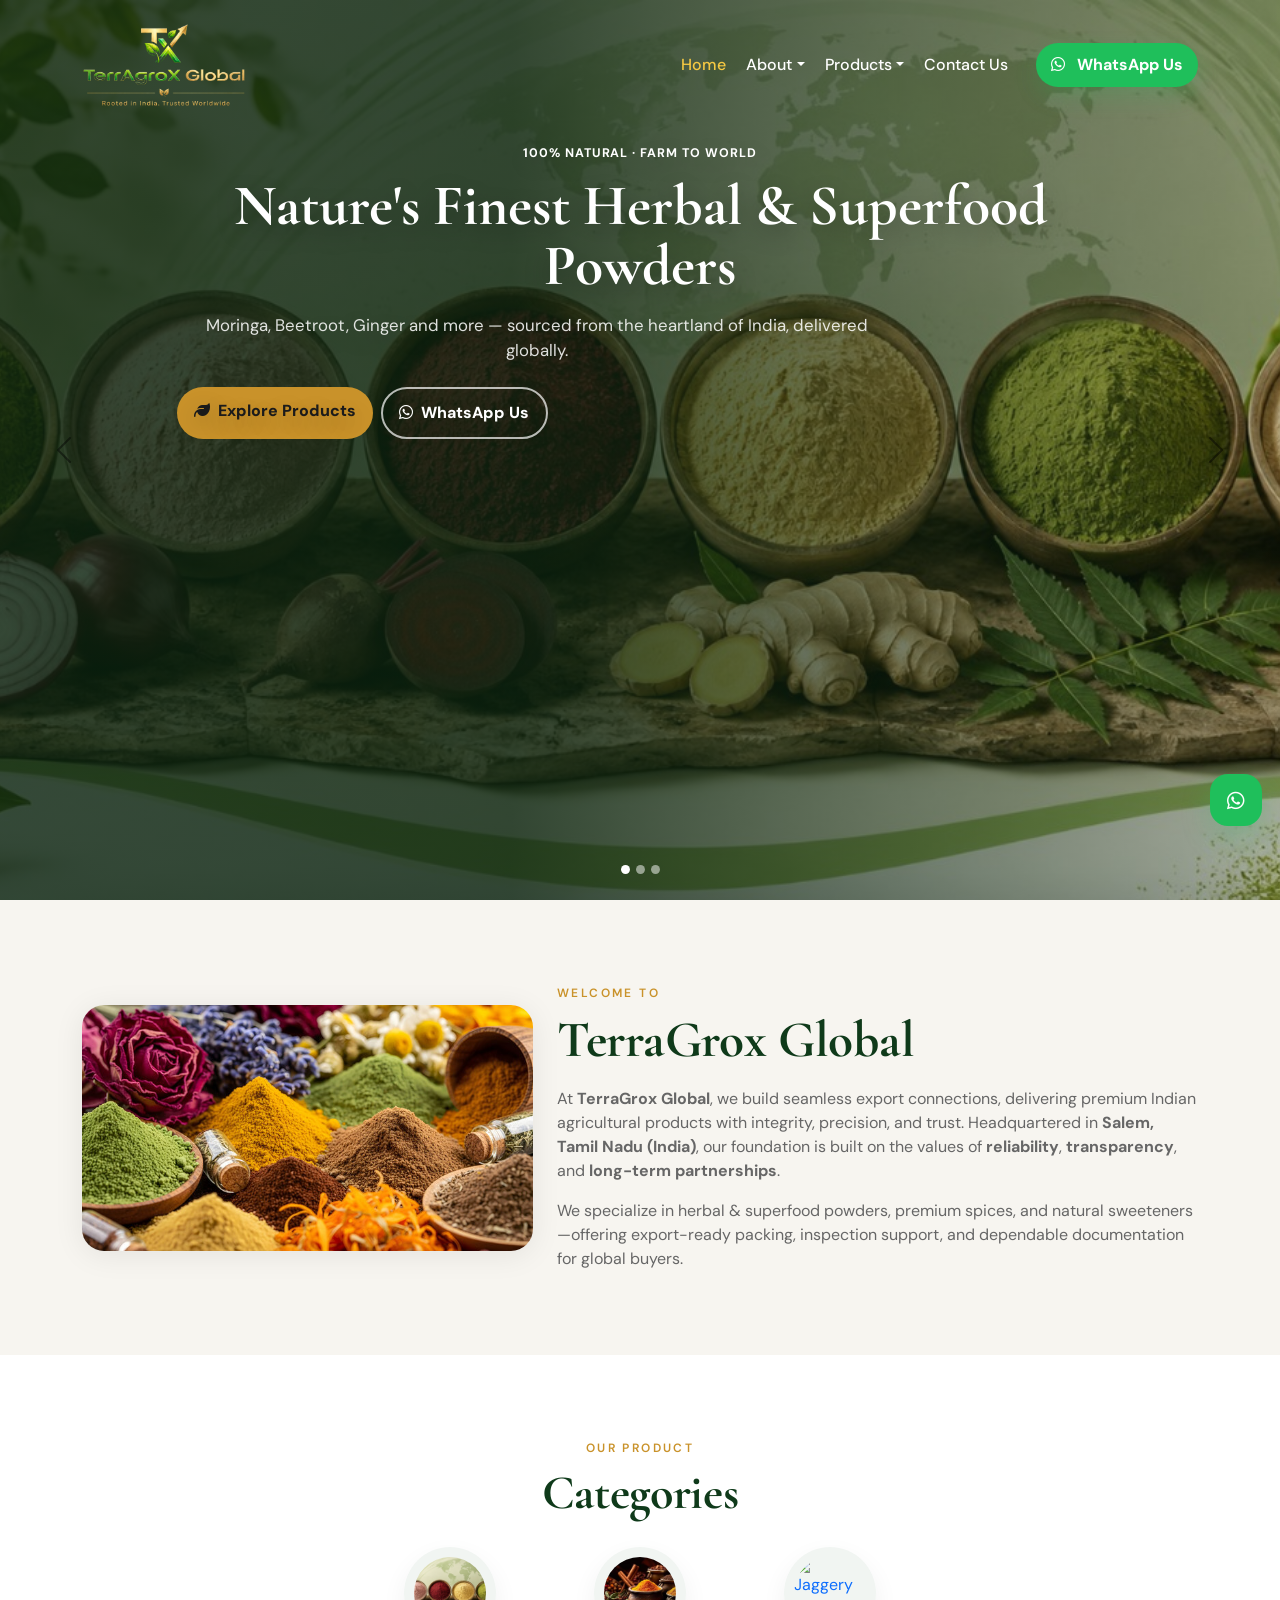
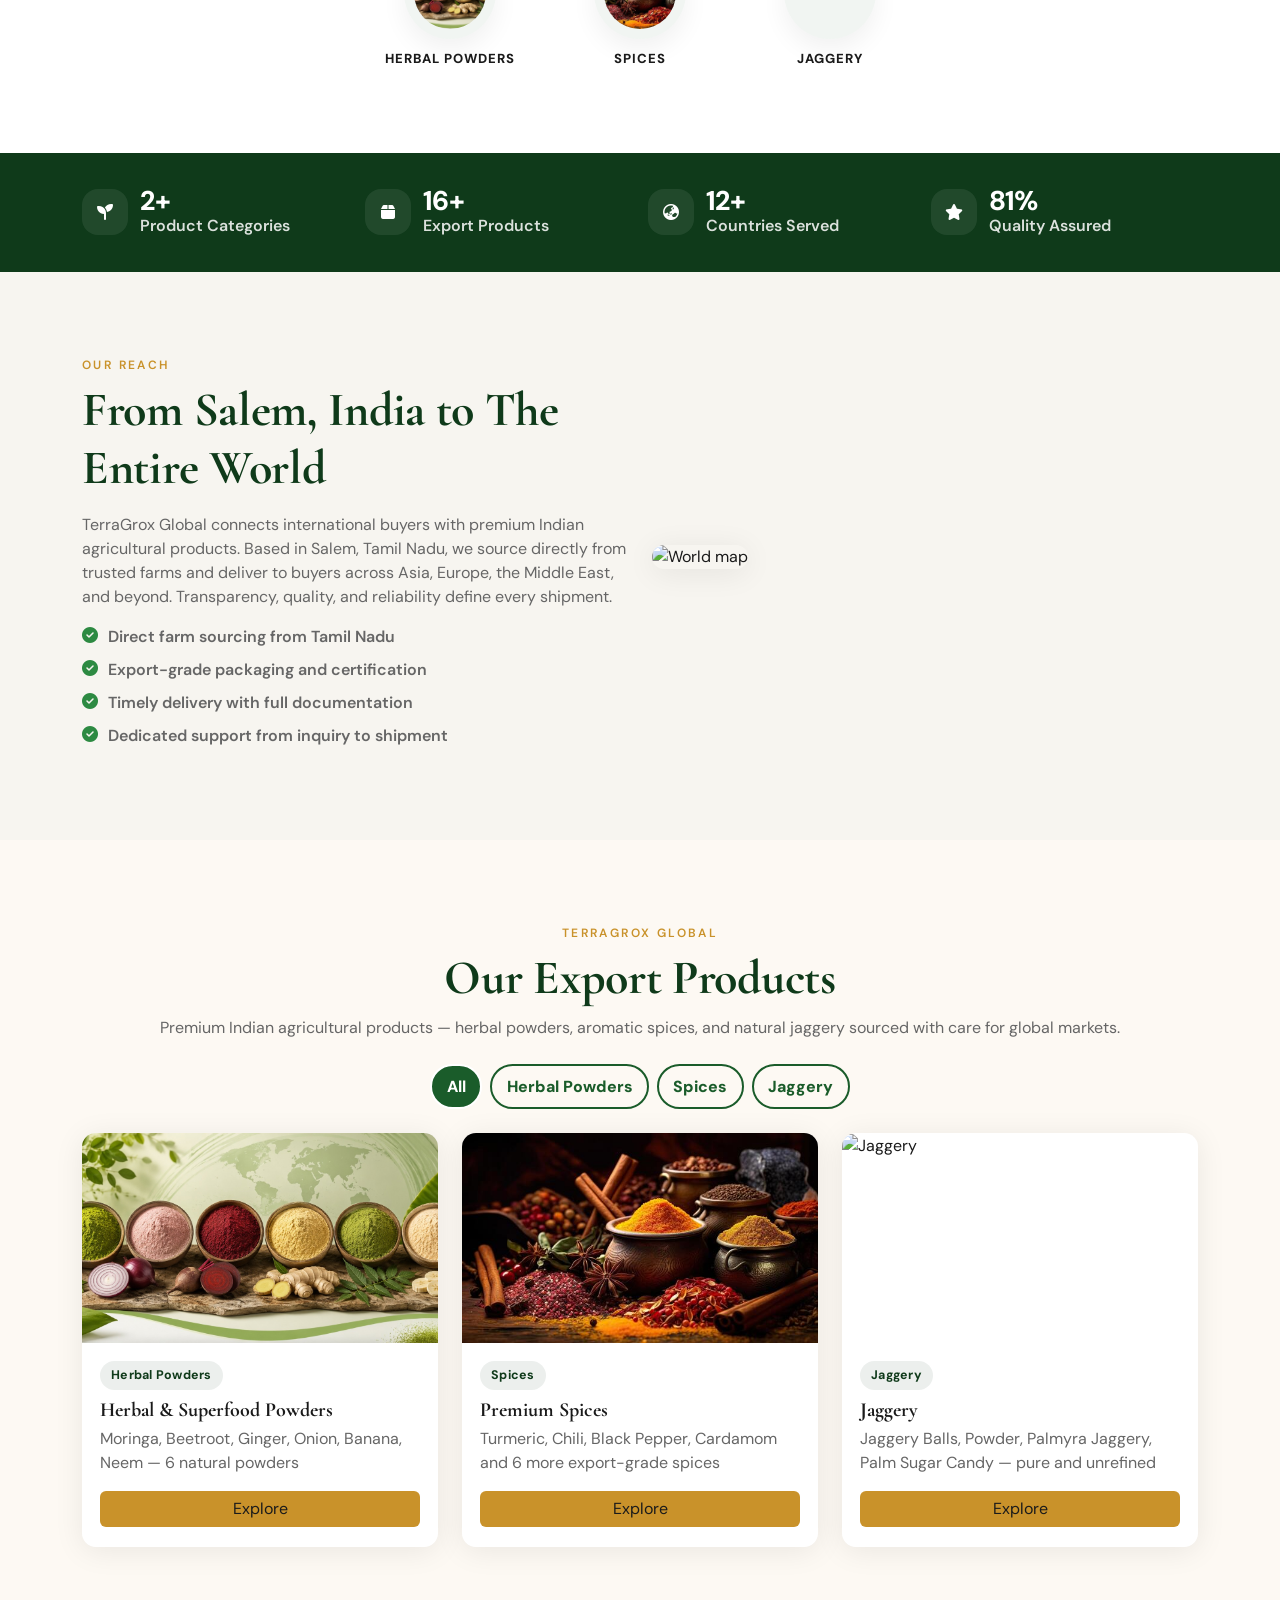
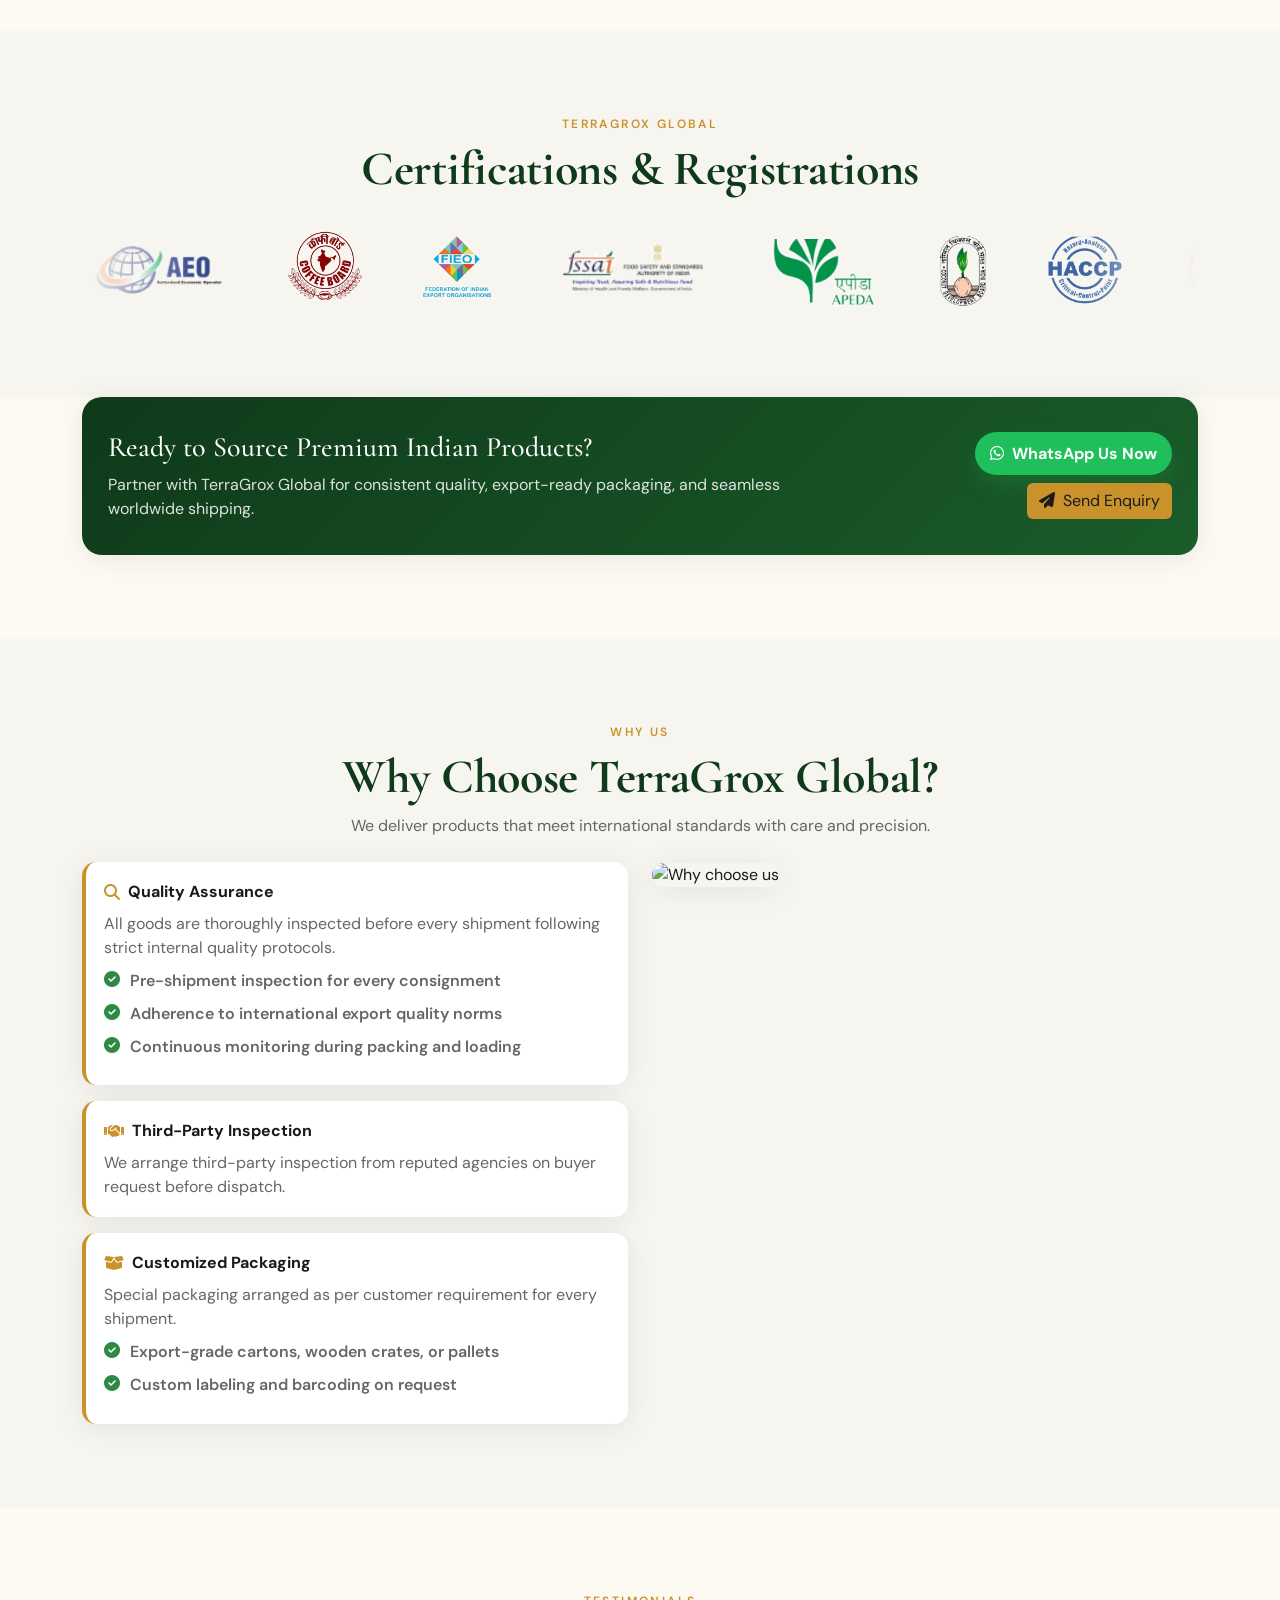
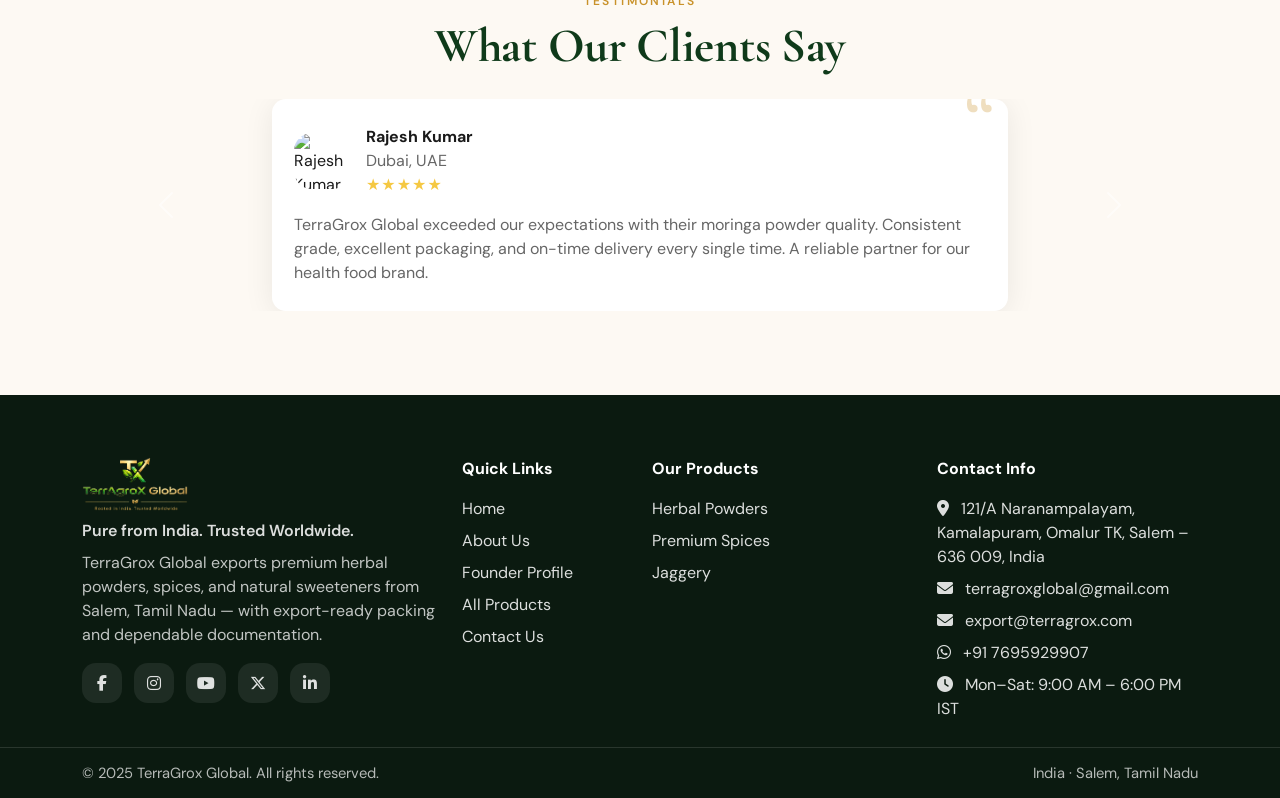
==== index.html @ d3265600 "Initial TerraGrox Global website" ====
<!doctype html>
<html lang="en">
  <head>
    <meta charset="utf-8" />
    <meta name="viewport" content="width=device-width, initial-scale=1" />
    <title>TerraGrox Global | Home</title>
    <meta name="description" content="TerraGrox Global — Indian agricultural exports from Salem, Tamil Nadu." />

    <link rel="preconnect" href="https://fonts.googleapis.com" />
    <link rel="preconnect" href="https://fonts.gstatic.com" crossorigin />
    <link href="https://fonts.googleapis.com/css2?family=Cormorant+Garamond:wght@500;600;700&family=DM+Sans:wght@400;500;600;700&display=swap" rel="stylesheet" />

    <link href="https://cdn.jsdelivr.net/npm/bootstrap@5.3.3/dist/css/bootstrap.min.css" rel="stylesheet" />
    <link href="https://cdnjs.cloudflare.com/ajax/libs/font-awesome/6.5.0/css/all.min.css" rel="stylesheet" />
    <link href="https://unpkg.com/aos@2.3.4/dist/aos.css" rel="stylesheet" />
    <link rel="icon" href="/favicon.ico" sizes="any" />
    <link rel="icon" type="image/png" sizes="32x32" href="assets/images/favicon-32.png" />
    <link rel="icon" type="image/png" sizes="192x192" href="assets/images/favicon-192.png" />
    <link rel="apple-touch-icon" href="assets/images/favicon-192.png" />
    <link rel="stylesheet" href="assets/css/style.css" />
  </head>

  <body>
    <!-- NAVBAR -->
    <nav class="navbar navbar-expand-lg tg-navbar">
      <div class="container">
        <a class="navbar-brand brand-logo" href="index.html" aria-label="TerraGrox Global home">
          <img src="assets/images/logo.png" alt="TerraGrox Global" />
        </a>

        <button class="navbar-toggler" type="button" data-bs-toggle="collapse" data-bs-target="#mainNav" aria-controls="mainNav" aria-expanded="false" aria-label="Toggle navigation">
          <span class="navbar-toggler-icon"></span>
        </button>

        <div class="collapse navbar-collapse" id="mainNav">
          <ul class="navbar-nav ms-auto align-items-lg-center gap-lg-1">
            <li class="nav-item"><a class="nav-link active" href="index.html">Home</a></li>
            <li class="nav-item dropdown">
              <a class="nav-link dropdown-toggle" href="#" role="button" data-bs-toggle="dropdown" aria-expanded="false">About</a>
              <ul class="dropdown-menu">
                <li><a class="dropdown-item" href="about-us.html">Company</a></li>
                <li><a class="dropdown-item" href="founder.html">Founder Profile</a></li>
              </ul>
            </li>
            <li class="nav-item dropdown">
              <a class="nav-link dropdown-toggle" href="#" role="button" data-bs-toggle="dropdown" aria-expanded="false">Products</a>
              <ul class="dropdown-menu">
                <li><a class="dropdown-item" href="products.html">All Products</a></li>
                <li><a class="dropdown-item" href="herbal-powders.html">Herbal Powders</a></li>
                <li><a class="dropdown-item" href="spices.html">Spices</a></li>
                <li><a class="dropdown-item" href="jaggery.html">Jaggery</a></li>
              </ul>
            </li>
            <li class="nav-item"><a class="nav-link" href="contact-us.html">Contact Us</a></li>
            <li class="nav-item ms-lg-3">
              <a class="btn btn-whatsapp" href="https://wa.me/917695929907" target="_blank" rel="noreferrer">
                <i class="fa-brands fa-whatsapp me-2"></i> WhatsApp Us
              </a>
            </li>
          </ul>
        </div>
      </div>
    </nav>

    <!-- HERO -->
    <header class="hero">
      <div id="tgHero" class="carousel carousel-fade slide" data-bs-ride="carousel" data-bs-interval="5000">
        <div class="carousel-indicators">
          <button type="button" data-bs-target="#tgHero" data-bs-slide-to="0" class="active" aria-current="true" aria-label="Slide 1"></button>
          <button type="button" data-bs-target="#tgHero" data-bs-slide-to="1" aria-label="Slide 2"></button>
          <button type="button" data-bs-target="#tgHero" data-bs-slide-to="2" aria-label="Slide 3"></button>
        </div>

        <div class="carousel-inner">
          <div class="carousel-item active" data-bg="assets/herbal%20powders.jpeg">
            <div class="container">
              <div class="row">
                <div class="col-lg-10 mx-auto text-center">
                  <div class="hero-label anim d1">100% Natural · Farm to World</div>
                  <h1 class="anim d2">Nature's Finest Herbal &amp; Superfood Powders</h1>
                  <p class="anim d3">Moringa, Beetroot, Ginger and more — sourced from the heartland of India, delivered globally.</p>
                  <div class="d-flex flex-wrap gap-2 mt-4 anim d4">
                    <a class="btn btn-accent" href="products.html"><i class="fa-solid fa-leaf me-2"></i>Explore Products</a>
                    <a class="btn btn-outline-cream" href="https://wa.me/917695929907" target="_blank" rel="noreferrer"><i class="fa-brands fa-whatsapp me-2"></i>WhatsApp Us</a>
                  </div>
                </div>
              </div>
            </div>
          </div>

          <div class="carousel-item" data-bg="assets/spices.jpg">
            <div class="container">
              <div class="row">
                <div class="col-lg-10 mx-auto text-center">
                  <div class="hero-label anim d1">Taste the Tradition</div>
                  <h1 class="anim d2">Aromatic Spices that <br class="d-none d-md-block" /> Define Indian Flavors</h1>
                  <p class="anim d3">Sourced from the finest farms, our spices bring bold, authentic tastes to your dishes.</p>
                  <div class="d-flex flex-wrap gap-2 mt-4 anim d4">
                    <a class="btn btn-accent" href="spices.html"><i class="fa-solid fa-pepper-hot me-2"></i>View Spices</a>
                    <a class="btn btn-outline-cream" href="contact-us.html"><i class="fa-solid fa-file-signature me-2"></i>Get a Quote</a>
                  </div>
                </div>
              </div>
            </div>
          </div>

          <div class="carousel-item" data-bg="assets/healthy-jaggery-still-life-arrangement.jpg">
            <div class="container">
              <div class="row">
                <div class="col-lg-10 mx-auto text-center">
                  <div class="hero-label anim d1">Traditional · Unrefined · Pure</div>
                  <h1 class="anim d2">Authentic Jaggery — Straight from Tamil Nadu</h1>
                  <p class="anim d3">Palmyra Jaggery, Jaggery Balls, Palm Sugar Candy — the natural sweetness of India for the world.</p>
                  <div class="d-flex flex-wrap gap-2 mt-4 anim d4">
                    <a class="btn btn-accent" href="jaggery.html"><i class="fa-solid fa-cube me-2"></i>View Jaggery</a>
                    <a class="btn btn-outline-cream" href="https://wa.me/917695929907" target="_blank" rel="noreferrer"><i class="fa-brands fa-whatsapp me-2"></i>WhatsApp Us</a>
                  </div>
                </div>
              </div>
            </div>
          </div>
        </div>

        <button class="carousel-control-prev" type="button" data-bs-target="#tgHero" data-bs-slide="prev">
          <span class="carousel-control-prev-icon" aria-hidden="true"></span>
          <span class="visually-hidden">Previous</span>
        </button>
        <button class="carousel-control-next" type="button" data-bs-target="#tgHero" data-bs-slide="next">
          <span class="carousel-control-next-icon" aria-hidden="true"></span>
          <span class="visually-hidden">Next</span>
        </button>
      </div>
    </header>

    <!-- WELCOME -->
    <section class="section bg-light">
      <div class="container">
        <div class="row g-4 align-items-center">
          <div class="col-lg-5" data-aos="fade-right">
            <div class="about-media">
              <img src="assets/images/image%205.jpg" alt="TerraGrox Global" />
            </div>
          </div>
          <div class="col-lg-7" data-aos="fade-left">
            <div class="section-label">Welcome to</div>
            <h2 class="section-title mt-2" style="font-size:clamp(2.2rem, 4vw, 3.2rem);">TerraGrox Global</h2>
            <p class="muted mt-3">
              At <strong>TerraGrox Global</strong>, we build seamless export connections, delivering premium Indian agricultural products with integrity, precision, and trust.
              Headquartered in <strong>Salem, Tamil Nadu (India)</strong>, our foundation is built on the values of <strong>reliability</strong>, <strong>transparency</strong>, and <strong>long-term partnerships</strong>.
            </p>
            <p class="muted mb-0">
              We specialize in herbal &amp; superfood powders, premium spices, and natural sweeteners—offering export-ready packing, inspection support, and dependable documentation for global buyers.
            </p>
          </div>
        </div>
      </div>
    </section>

    <!-- CATEGORIES -->
    <section class="section home-cats">
      <div class="container">
        <div class="text-center mb-4" data-aos="fade-up">
          <div class="section-label">Our Product</div>
          <h2 class="section-title mt-2">Categories</h2>
        </div>

        <div class="row g-4 justify-content-center">
          <div class="col-6 col-md-4 col-lg-2" data-aos="fade-up">
            <a class="cat-tile" href="herbal-powders.html">
              <div class="ico"><img src="assets/herbal%20powders.jpeg" alt="Herbal Powders" /></div>
              <div class="label">Herbal Powders</div>
            </a>
          </div>
          <div class="col-6 col-md-4 col-lg-2" data-aos="fade-up" data-aos-delay="80">
            <a class="cat-tile" href="spices.html">
              <div class="ico"><img src="assets/spices.jpg" alt="Spices" /></div>
              <div class="label">Spices</div>
            </a>
          </div>
          <div class="col-6 col-md-4 col-lg-2" data-aos="fade-up" data-aos-delay="160">
            <a class="cat-tile" href="jaggery.html">
              <div class="ico"><img src="assets/healthy-jaggery-still-life-arrangement.jpg" alt="Jaggery" /></div>
              <div class="label">Jaggery</div>
            </a>
          </div>
        </div>
      </div>
    </section>

    <!-- STATS -->
    <section class="stats">
      <div class="container">
        <div class="row g-3">
          <div class="col-6 col-lg-3" data-aos="fade-up">
            <div class="stat">
              <i class="fa-solid fa-seedling"></i>
              <div>
                <div class="value" data-count="3" data-suffix="+">0+</div>
                <div class="label">Product Categories</div>
              </div>
            </div>
          </div>
          <div class="col-6 col-lg-3" data-aos="fade-up" data-aos-delay="80">
            <div class="stat">
              <i class="fa-solid fa-box"></i>
              <div>
                <div class="value" data-count="20" data-suffix="+">0+</div>
                <div class="label">Export Products</div>
              </div>
            </div>
          </div>
          <div class="col-6 col-lg-3" data-aos="fade-up" data-aos-delay="160">
            <div class="stat">
              <i class="fa-solid fa-earth-asia"></i>
              <div>
                <div class="value" data-count="15" data-suffix="+">0+</div>
                <div class="label">Countries Served</div>
              </div>
            </div>
          </div>
          <div class="col-6 col-lg-3" data-aos="fade-up" data-aos-delay="240">
            <div class="stat">
              <i class="fa-solid fa-star"></i>
              <div>
                <div class="value" data-count="100" data-suffix="%">0%</div>
                <div class="label">Quality Assured</div>
              </div>
            </div>
          </div>
        </div>
      </div>
    </section>

    <!-- FROM INDIA TO WORLD -->
    <section class="section bg-light">
      <div class="container">
        <div class="row align-items-center g-4">
          <div class="col-lg-6" data-aos="fade-right">
            <div class="section-label">Our Reach</div>
            <h2 class="section-title mt-2">From Salem, India to The Entire World</h2>
            <p class="muted mt-3 mb-3">
              TerraGrox Global connects international buyers with premium Indian agricultural products. Based in Salem, Tamil Nadu,
              we source directly from trusted farms and deliver to buyers across Asia, Europe, the Middle East, and beyond.
              Transparency, quality, and reliability define every shipment.
            </p>
            <ul class="checklist">
              <li><i class="fa-solid fa-circle-check"></i> Direct farm sourcing from Tamil Nadu</li>
              <li><i class="fa-solid fa-circle-check"></i> Export-grade packaging and certification</li>
              <li><i class="fa-solid fa-circle-check"></i> Timely delivery with full documentation</li>
              <li><i class="fa-solid fa-circle-check"></i> Dedicated support from inquiry to shipment</li>
            </ul>
          </div>
          <div class="col-lg-6" data-aos="fade-left">
            <img class="img-fluid rounded-soft shadow-soft" src="https://images.unsplash.com/photo-1526778548025-fa2f459cd5c1?w=800&q=80" alt="World map" />
          </div>
        </div>
      </div>
    </section>

    <!-- PRODUCTS + FILTER -->
    <section class="section">
      <div class="container">
        <div class="text-center mb-4" data-aos="fade-up">
          <div class="section-label">TerraGrox Global</div>
          <h2 class="section-title mt-2">Our Export Products</h2>
          <p class="muted mb-0">
            Premium Indian agricultural products — herbal powders, aromatic spices, and natural jaggery sourced with care for global markets.
          </p>
        </div>

        <div class="filter-tabs d-flex flex-wrap justify-content-center gap-2 mb-4" data-aos="fade-up">
          <button class="btn btn-filter active" type="button" data-filter="all">All</button>
          <button class="btn btn-filter" type="button" data-filter="herbal">Herbal Powders</button>
          <button class="btn btn-filter" type="button" data-filter="spices">Spices</button>
          <button class="btn btn-filter" type="button" data-filter="jaggery">Jaggery</button>
        </div>

        <div class="row g-4">
          <!-- Category cards (exact 3) -->
          <div class="col-lg-4" data-aos="fade-up" data-cat="herbal">
            <div class="product-card h-100" data-wa-product="Herbal & Superfood Powders">
              <div class="product-media">
                <img src="assets/herbal%20powders.jpeg" alt="Herbal powders" />
                <div class="product-overlay">Enquire Now</div>
              </div>
              <div class="card-body">
                <span class="pill cat mb-2">Herbal Powders</span>
                <h5>Herbal &amp; Superfood Powders</h5>
                <div class="muted">Moringa, Beetroot, Ginger, Onion, Banana, Neem — 6 natural powders</div>
                <a class="btn btn-accent w-100 mt-3" href="herbal-powders.html">Explore</a>
              </div>
            </div>
          </div>
          <div class="col-lg-4" data-aos="fade-up" data-aos-delay="80" data-cat="spices">
            <div class="product-card h-100" data-wa-product="Premium Spices">
              <div class="product-media">
                <img src="assets/spices.jpg" alt="Premium spices" />
                <div class="product-overlay">Enquire Now</div>
              </div>
              <div class="card-body">
                <span class="pill cat mb-2">Spices</span>
                <h5>Premium Spices</h5>
                <div class="muted">Turmeric, Chili, Black Pepper, Cardamom and 6 more export-grade spices</div>
                <a class="btn btn-accent w-100 mt-3" href="spices.html">Explore</a>
              </div>
            </div>
          </div>
          <div class="col-lg-4" data-aos="fade-up" data-aos-delay="160" data-cat="jaggery">
            <div class="product-card h-100" data-wa-product="Jaggery & Natural Sweeteners">
              <div class="product-media">
                <img src="assets/healthy-jaggery-still-life-arrangement.jpg" alt="Jaggery" />
                <div class="product-overlay">Enquire Now</div>
              </div>
              <div class="card-body">
                <span class="pill cat mb-2">Jaggery</span>
                <h5>Jaggery</h5>
                <div class="muted">Jaggery Balls, Powder, Palmyra Jaggery, Palm Sugar Candy — pure and unrefined</div>
                <a class="btn btn-accent w-100 mt-3" href="jaggery.html">Explore</a>
              </div>
            </div>
          </div>
        </div>
      </div>
    </section>

    <!-- CERTIFICATIONS -->
    <section class="section bg-light">
      <div class="container">
        <div class="text-center mb-4" data-aos="fade-up">
          <div class="section-label">TerraGrox Global</div>
          <h3 class="section-title mt-2">Certifications &amp; Registrations</h3>
        </div>

        <div class="cert-marquee" data-aos="fade-up" aria-label="Certifications and registrations logos">
          <div class="cert-track">
            <div class="cert-group" aria-hidden="false">
              <img src="assets/images/certs/aeo.png" alt="AEO" loading="lazy" />
              <img src="assets/images/certs/coffee-board.png" alt="Coffee Board" loading="lazy" />
              <img src="assets/images/certs/fieo.png" alt="FIEO" loading="lazy" />
              <img src="assets/images/certs/fssai.png" alt="FSSAI" loading="lazy" />
              <img src="assets/images/certs/apeda.png" alt="APEDA" loading="lazy" />
              <img src="assets/images/certs/coconut-development-board.png" alt="Coconut Development Board" loading="lazy" />
              <img src="assets/images/certs/haccp.png" alt="HACCP" loading="lazy" />
              <img src="assets/images/certs/halal.png" alt="Halal" loading="lazy" />
              <img src="assets/images/certs/spice-board.png" alt="Spice Board India" loading="lazy" />
              <img src="assets/images/certs/tea-board.png" alt="Tea Board India" loading="lazy" />
              <img src="assets/images/certs/udyog-aadhaar.png" alt="Udyog Aadhaar" loading="lazy" />
            </div>
            <!-- duplicate set for seamless loop -->
            <div class="cert-group" aria-hidden="true">
              <img src="assets/images/certs/aeo.png" alt="" loading="lazy" />
              <img src="assets/images/certs/coffee-board.png" alt="" loading="lazy" />
              <img src="assets/images/certs/fieo.png" alt="" loading="lazy" />
              <img src="assets/images/certs/fssai.png" alt="" loading="lazy" />
              <img src="assets/images/certs/apeda.png" alt="" loading="lazy" />
              <img src="assets/images/certs/coconut-development-board.png" alt="" loading="lazy" />
              <img src="assets/images/certs/haccp.png" alt="" loading="lazy" />
              <img src="assets/images/certs/halal.png" alt="" loading="lazy" />
              <img src="assets/images/certs/spice-board.png" alt="" loading="lazy" />
              <img src="assets/images/certs/tea-board.png" alt="" loading="lazy" />
              <img src="assets/images/certs/udyog-aadhaar.png" alt="" loading="lazy" />
            </div>
          </div>
        </div>
      </div>
    </section>

    <!-- CTA -->
    <section class="section pt-0">
      <div class="container">
        <div class="cta" data-aos="fade-up">
          <div class="row align-items-center g-3">
            <div class="col-lg-8">
              <h3 class="mb-2">Ready to Source Premium Indian Products?</h3>
              <p class="mb-0">Partner with TerraGrox Global for consistent quality, export-ready packaging, and seamless worldwide shipping.</p>
            </div>
            <div class="col-lg-4 text-lg-end">
              <div class="d-flex flex-wrap gap-2 justify-content-lg-end">
                <a class="btn btn-whatsapp" href="https://wa.me/917695929907" target="_blank" rel="noreferrer"><i class="fa-brands fa-whatsapp me-2"></i>WhatsApp Us Now</a>
                <a class="btn btn-accent" href="contact-us.html"><i class="fa-solid fa-paper-plane me-2"></i>Send Enquiry</a>
              </div>
            </div>
          </div>
        </div>
      </div>
    </section>

    <!-- WHY CHOOSE -->
    <section class="section bg-light">
      <div class="container">
        <div class="text-center mb-4" data-aos="fade-up">
          <div class="section-label">Why Us</div>
          <h3 class="section-title mt-2">Why Choose TerraGrox Global?</h3>
          <p class="muted mb-0">We deliver products that meet international standards with care and precision.</p>
        </div>

        <div class="row g-4 align-items-start">
          <div class="col-lg-6" data-aos="fade-right">
            <div class="why-card mb-3">
              <div class="d-flex align-items-center gap-2 mb-2">
                <i class="fa-solid fa-magnifying-glass icon-accent"></i>
                <div class="fw-bold">Quality Assurance</div>
              </div>
              <div class="muted mb-2">All goods are thoroughly inspected before every shipment following strict internal quality protocols.</div>
              <ul class="checklist">
                <li><i class="fa-solid fa-circle-check"></i> Pre-shipment inspection for every consignment</li>
                <li><i class="fa-solid fa-circle-check"></i> Adherence to international export quality norms</li>
                <li><i class="fa-solid fa-circle-check"></i> Continuous monitoring during packing and loading</li>
              </ul>
            </div>
            <div class="why-card mb-3">
              <div class="d-flex align-items-center gap-2 mb-2">
                <i class="fa-solid fa-handshake icon-accent"></i>
                <div class="fw-bold">Third-Party Inspection</div>
              </div>
              <div class="muted">We arrange third-party inspection from reputed agencies on buyer request before dispatch.</div>
            </div>
            <div class="why-card">
              <div class="d-flex align-items-center gap-2 mb-2">
                <i class="fa-solid fa-box-open icon-accent"></i>
                <div class="fw-bold">Customized Packaging</div>
              </div>
              <div class="muted mb-2">Special packaging arranged as per customer requirement for every shipment.</div>
              <ul class="checklist">
                <li><i class="fa-solid fa-circle-check"></i> Export-grade cartons, wooden crates, or pallets</li>
                <li><i class="fa-solid fa-circle-check"></i> Custom labeling and barcoding on request</li>
              </ul>
            </div>
          </div>
          <div class="col-lg-6" data-aos="fade-left">
            <img class="img-fluid rounded-soft shadow-soft" src="https://images.unsplash.com/photo-1543168256-418811576931?w=700&q=80" alt="Why choose us" />
          </div>
        </div>
      </div>
    </section>

    <!-- TESTIMONIALS -->
    <section class="section">
      <div class="container">
        <div class="text-center mb-4" data-aos="fade-up">
          <div class="section-label">Testimonials</div>
          <h2 class="section-title mt-2">What Our Clients Say</h2>
        </div>

        <div id="tgTestimonials" class="carousel slide" data-bs-ride="carousel" data-bs-interval="4000" data-aos="fade-up">
          <div class="carousel-inner">
            <div class="carousel-item active">
              <div class="row justify-content-center">
                <div class="col-lg-8">
                  <div class="card-soft testimonial">
                    <div class="quote-mark">“</div>
                    <div class="d-flex gap-3 align-items-center">
                      <img class="avatar" src="https://images.unsplash.com/photo-1535713875002-d1d0cf377fde?w=100&q=80" alt="Rajesh Kumar" />
                      <div>
                        <div class="fw-bold">Rajesh Kumar</div>
                        <div class="muted">Dubai, UAE</div>
                        <div class="stars">★★★★★</div>
                      </div>
                    </div>
                    <p class="mt-3 muted mb-0">
                      TerraGrox Global exceeded our expectations with their moringa powder quality. Consistent grade, excellent packaging, and on-time delivery every single time. A reliable partner for our health food brand.
                    </p>
                  </div>
                </div>
              </div>
            </div>
            <div class="carousel-item">
              <div class="row justify-content-center">
                <div class="col-lg-8">
                  <div class="card-soft testimonial">
                    <div class="quote-mark">“</div>
                    <div class="d-flex gap-3 align-items-center">
                      <img class="avatar" src="https://images.unsplash.com/photo-1535713875002-d1d0cf377fde?w=100&q=80" alt="Priya Ramesh" />
                      <div>
                        <div class="fw-bold">Priya Ramesh</div>
                        <div class="muted">Singapore</div>
                        <div class="stars">★★★★★</div>
                      </div>
                    </div>
                    <p class="mt-3 muted mb-0">
                      We import turmeric powder and dried chili from TerraGrox regularly. The quality is superb and the team is extremely responsive. Their export documentation is always perfect.
                    </p>
                  </div>
                </div>
              </div>
            </div>
            <div class="carousel-item">
              <div class="row justify-content-center">
                <div class="col-lg-8">
                  <div class="card-soft testimonial">
                    <div class="quote-mark">“</div>
                    <div class="d-flex gap-3 align-items-center">
                      <img class="avatar" src="https://images.unsplash.com/photo-1535713875002-d1d0cf377fde?w=100&q=80" alt="Manikandan S" />
                      <div>
                        <div class="fw-bold">Manikandan S</div>
                        <div class="muted">Kuala Lumpur, Malaysia</div>
                        <div class="stars">★★★★★</div>
                      </div>
                    </div>
                    <p class="mt-3 muted mb-0">
                      The Palmyra Jaggery we sourced from TerraGrox Global is authentic and our customers love it. Professional team with transparent processes. Highly recommended.
                    </p>
                  </div>
                </div>
              </div>
            </div>
            <div class="carousel-item">
              <div class="row justify-content-center">
                <div class="col-lg-8">
                  <div class="card-soft testimonial">
                    <div class="quote-mark">“</div>
                    <div class="d-flex gap-3 align-items-center">
                      <img class="avatar" src="https://images.unsplash.com/photo-1535713875002-d1d0cf377fde?w=100&q=80" alt="Christina Esther" />
                      <div>
                        <div class="fw-bold">Christina Esther</div>
                        <div class="muted">London, UK</div>
                        <div class="stars">★★★★★</div>
                      </div>
                    </div>
                    <p class="mt-3 muted mb-0">
                      Excellent supplier for organic Indian spices. Their beetroot powder and ginger powder quality is outstanding. The export team is knowledgeable and very easy to work with.
                    </p>
                  </div>
                </div>
              </div>
            </div>
            <div class="carousel-item">
              <div class="row justify-content-center">
                <div class="col-lg-8">
                  <div class="card-soft testimonial">
                    <div class="quote-mark">“</div>
                    <div class="d-flex gap-3 align-items-center">
                      <img class="avatar" src="https://images.unsplash.com/photo-1535713875002-d1d0cf377fde?w=100&q=80" alt="Ahmed Al Rashid" />
                      <div>
                        <div class="fw-bold">Ahmed Al Rashid</div>
                        <div class="muted">Riyadh, Saudi Arabia</div>
                        <div class="stars">★★★★★</div>
                      </div>
                    </div>
                    <p class="mt-3 muted mb-0">
                      TerraGrox Global is our go-to supplier for natural sweeteners. Jaggery Balls and Palm Sugar Candy arrive perfectly packed. Great quality, fair pricing, and dependable service.
                    </p>
                  </div>
                </div>
              </div>
            </div>
          </div>

          <button class="carousel-control-prev" type="button" data-bs-target="#tgTestimonials" data-bs-slide="prev">
            <span class="carousel-control-prev-icon" aria-hidden="true"></span>
            <span class="visually-hidden">Previous</span>
          </button>
          <button class="carousel-control-next" type="button" data-bs-target="#tgTestimonials" data-bs-slide="next">
            <span class="carousel-control-next-icon" aria-hidden="true"></span>
            <span class="visually-hidden">Next</span>
          </button>
        </div>
      </div>
    </section>

    <!-- FOOTER -->
    <footer class="footer">
      <div class="top">
        <div class="container">
          <div class="row g-4">
            <div class="col-lg-4">
              <img class="footer-logo" src="assets/images/logo.png" alt="TerraGrox Global" />
              <div class="mt-2 fw-semibold">Pure from India. Trusted Worldwide.</div>
              <p class="mt-2 mb-3 footer-desc">
                TerraGrox Global exports premium herbal powders, spices, and natural sweeteners from Salem, Tamil Nadu — with export-ready packing and dependable documentation.
              </p>
              <div class="social">
                <a href="#" aria-label="Facebook"><i class="fa-brands fa-facebook-f"></i></a>
                <a href="#" aria-label="Instagram"><i class="fa-brands fa-instagram"></i></a>
                <a href="#" aria-label="YouTube"><i class="fa-brands fa-youtube"></i></a>
                <a href="#" aria-label="X"><i class="fa-brands fa-x-twitter"></i></a>
                <a href="#" aria-label="LinkedIn"><i class="fa-brands fa-linkedin-in"></i></a>
              </div>
            </div>
            <div class="col-sm-6 col-lg-2">
              <div class="fw-bold text-white mb-3">Quick Links</div>
              <ul class="list-unstyled mb-0">
                <li class="mb-2"><a href="index.html">Home</a></li>
                <li class="mb-2"><a href="about-us.html">About Us</a></li>
                <li class="mb-2"><a href="founder.html">Founder Profile</a></li>
                <li class="mb-2"><a href="products.html">All Products</a></li>
                <li class="mb-2"><a href="contact-us.html">Contact Us</a></li>
              </ul>
            </div>
            <div class="col-sm-6 col-lg-3">
              <div class="fw-bold text-white mb-3">Our Products</div>
              <ul class="list-unstyled mb-0">
                <li class="mb-2"><a href="herbal-powders.html">Herbal Powders</a></li>
                <li class="mb-2"><a href="spices.html">Premium Spices</a></li>
                <li class="mb-2"><a href="jaggery.html">Jaggery</a></li>
              </ul>
            </div>
            <div class="col-lg-3">
              <div class="fw-bold text-white mb-3">Contact Info</div>
              <ul class="list-unstyled mb-0">
                <li class="mb-2"><i class="fa-solid fa-location-dot me-2"></i> 121/A Naranampalayam, Kamalapuram, Omalur TK, Salem – 636 009, India</li>
                <li class="mb-2"><i class="fa-solid fa-envelope me-2"></i> <a href="mailto:terragroxglobal@gmail.com">terragroxglobal@gmail.com</a></li>
                <li class="mb-2"><i class="fa-solid fa-envelope me-2"></i> <a href="mailto:export@terragrox.com">export@terragrox.com</a></li>
                <li class="mb-2"><i class="fa-brands fa-whatsapp me-2"></i> <a href="https://wa.me/917695929907" target="_blank" rel="noreferrer">+91 7695929907</a></li>
                <li class="mb-0"><i class="fa-solid fa-clock me-2"></i> Mon–Sat: 9:00 AM – 6:00 PM IST</li>
              </ul>
            </div>
          </div>
        </div>
      </div>
      <div class="bottom">
        <div class="container d-flex flex-column flex-md-row justify-content-between gap-2">
          <div>© <span id="year"></span> TerraGrox Global. All rights reserved.</div>
          <div>India · Salem, Tamil Nadu</div>
        </div>
      </div>
    </footer>

    <a class="float-wa" href="https://wa.me/917695929907" target="_blank" rel="noreferrer" aria-label="Chat on WhatsApp">
      <i class="fa-brands fa-whatsapp fa-lg"></i>
    </a>
    <button id="backToTop" class="back-to-top" type="button" aria-label="Back to top"><i class="fa-solid fa-arrow-up"></i></button>

    <script src="https://cdn.jsdelivr.net/npm/bootstrap@5.3.3/dist/js/bootstrap.bundle.min.js"></script>
    <script src="https://unpkg.com/aos@2.3.4/dist/aos.js"></script>
    <script src="assets/js/main.js"></script>
  </body>
</html>
---- assets/css/style.css ----
/* TerraGrox Global — Site styles (no frameworks beyond Bootstrap grid/components) */

:root{
  --primary:#1a5c2a;
  --primary-light:#2d8a42;
  --primary-dark:#0f3a1a;
  --accent:#c9922a;
  --accent-light:#f5c842;
  --text-dark:#1a1a1a;
  --text-muted:#666666;
  --bg-light:#f7f5f0;
  --bg-cream:#fdf9f3;
  --white:#ffffff;
  --card-shadow:0 4px 30px rgba(0,0,0,0.08);
  --radius:14px;
  --transition:all 0.35s ease;
}

html{ scroll-behavior:smooth; }
body{
  font-family:"DM Sans", system-ui, -apple-system, Segoe UI, Roboto, Arial, sans-serif;
  color:var(--text-dark);
  background:var(--bg-cream);
}

h1,h2,h3,h4,h5{
  font-family:"Cormorant Garamond", Georgia, "Times New Roman", serif;
}

.section{ padding:84px 0; }
.section.bg-light{ background:var(--bg-light) !important; }

.section-label{
  font-size:.75rem;
  font-weight:600;
  letter-spacing:.2em;
  text-transform:uppercase;
  color:var(--accent);
}
.section-title{
  font-size:clamp(2rem, 4vw, 3rem);
  font-weight:700;
  color:var(--primary-dark);
  letter-spacing:-.3px;
}
.muted{ color:var(--text-muted); }

/* ---------------- Navbar ---------------- */
.tg-navbar{
  position:fixed;
  top:0;
  left:0;
  right:0;
  z-index:1030;
  transition:background .25s ease, box-shadow .25s ease, padding .25s ease;
  padding:18px 0;
  background:transparent;
}
.tg-navbar.scrolled{
  background:rgba(15,58,26,.98);
  box-shadow:0 2px 22px rgba(0,0,0,.18);
  padding:10px 0;
}
.tg-navbar .nav-link,
.tg-navbar .navbar-brand{
  color:#fff !important;
  font-weight:500;
}
.tg-navbar .nav-link.active{ color:var(--accent-light) !important; }
.tg-navbar .dropdown-menu{
  border:0;
  border-radius:18px;
  box-shadow:var(--card-shadow);
  padding:.55rem;
}
.tg-navbar .dropdown-item{
  border-radius:12px;
  padding:.6rem .75rem;
  font-weight:600;
}
.tg-navbar .dropdown-item:hover{ background:rgba(201,146,42,.12); }
.tg-navbar .navbar-toggler{ border-color:rgba(255,255,255,.35); }
.tg-navbar .navbar-toggler-icon{ filter:invert(1); }

/* Nested dropdown */
.dropdown-submenu{ position:relative; }
.dropdown-submenu > .dropdown-menu{ top:0; left:100%; margin-left:.25rem; }
@media (max-width: 991.98px){
  .dropdown-submenu > .dropdown-menu{ position:static; margin-left:0; box-shadow:none; padding-left:0; }
}

.brand{
  font-family:"Cormorant Garamond", Georgia, serif;
  font-weight:700;
  letter-spacing:.2px;
  font-size:1.45rem;
}
.brand .accent{ color:var(--accent-light); }
.brand-logo{
  display:inline-flex;
  align-items:center;
}
.brand-logo img{
  height:84px;
  width:auto;
  display:block;
  object-fit:contain;
  object-position:left center;
  border-radius:0;
  box-shadow:none;
}
.tg-navbar.scrolled .brand-logo img{
  height:74px;
  width:auto;
}

@media (max-width: 575.98px){
  .brand-logo img{ height:64px; }
  .tg-navbar.scrolled .brand-logo img{ height:56px; }
}
.footer-logo{
  height:54px;
  width:auto;
  display:block;
}

.btn-whatsapp{
  background:#1fbf5b;
  color:#fff;
  border:0;
  border-radius:999px;
  padding:.6rem .95rem;
  font-weight:700;
  box-shadow:0 10px 22px rgba(31,191,91,.18);
}
.btn-whatsapp:hover{ background:#20cc61; color:#fff; }

/* ---------------- Hero ---------------- */
.hero{
  min-height:100vh;
}
.hero .carousel,
.hero .carousel-inner,
.hero .carousel-item{
  height:100vh;
}
.hero .carousel-item{
  position:relative;
  background-size:cover;
  background-position:center;
}
.hero .carousel-item::before{
  content:"";
  position:absolute;
  inset:0;
  background:linear-gradient(to right, rgba(10,35,15,0.82) 40%, rgba(10,35,15,0.3) 100%);
}
.hero .container{
  position:relative;
  z-index:2;
  padding-top:140px;
  padding-bottom:90px;
}
.hero .carousel-item .text-center{
  text-shadow:0 8px 24px rgba(0,0,0,.30);
}
.hero .carousel-control-prev,
.hero .carousel-control-next{
  width:10%;
}
.hero .carousel-control-prev-icon,
.hero .carousel-control-next-icon{
  filter:invert(1);
  opacity:.9;
}
.hero .carousel-indicators [data-bs-target]{
  width:9px;
  height:9px;
  border-radius:50%;
}
.hero .hero-label{
  display:inline-flex;
  gap:.5rem;
  align-items:center;
  color:#fff;
  opacity:.9;
  font-weight:700;
  letter-spacing:.08em;
  text-transform:uppercase;
  font-size:.78rem;
}
.hero h1{
  color:#fff;
  font-weight:700;
  font-size:clamp(2.2rem, 4.5vw, 4rem);
  line-height:1.05;
  margin-top:.75rem;
}
.hero p{
  color:rgba(255,255,255,.86);
  font-size:1.05rem;
  max-width:720px;
  margin-top:1rem;
}
.hero .btn{
  border-radius:999px;
  padding:.75rem 1.05rem;
  font-weight:800;
}
.btn-accent{
  background:var(--accent);
  color:#1b1b1b;
  border:0;
}
.btn-accent:hover{ background:var(--accent-light); color:#1b1b1b; }
.btn-outline-cream{
  border:2px solid rgba(255,255,255,.70);
  color:#fff;
  background:transparent;
}
.btn-outline-cream:hover{ background:rgba(255,255,255,.12); color:#fff; }

/* slide text animation */
.hero-animate .anim{
  opacity:0;
  transform:translateY(18px);
  animation:fadeUp .8s ease forwards;
}
.hero-animate .anim.d1{ animation-delay:.08s; }
.hero-animate .anim.d2{ animation-delay:.20s; }
.hero-animate .anim.d3{ animation-delay:.32s; }
.hero-animate .anim.d4{ animation-delay:.44s; }
@keyframes fadeUp{
  to{ opacity:1; transform:translateY(0); }
}

/* ---------------- Stats strip ---------------- */
.stats{
  background:var(--primary-dark);
  color:#fff;
  padding:34px 0;
}
.stat{
  display:flex;
  gap:12px;
  align-items:center;
}
.stat i{
  width:46px;
  height:46px;
  border-radius:16px;
  display:flex;
  align-items:center;
  justify-content:center;
  background:rgba(255,255,255,.08);
}
.stat .value{
  font-weight:800;
  font-size:1.7rem;
  line-height:1;
}
.stat .label{
  opacity:.85;
  font-weight:600;
}

/* Homepage categories (icon grid) */
.home-cats{
  background:#fff;
}
.cat-tile{
  text-decoration:none;
  display:block;
}
.cat-tile .ico{
  width:92px;
  height:92px;
  margin:0 auto 10px;
  border-radius:999px;
  background:rgba(26,92,42,.06);
  box-shadow:0 10px 26px rgba(0,0,0,.06);
  display:flex;
  align-items:center;
  justify-content:center;
  overflow:hidden;
}
.cat-tile .ico img{
  width:72px;
  height:72px;
  object-fit:cover;
  border-radius:999px;
}
.cat-tile .label{
  text-align:center;
  font-weight:800;
  letter-spacing:.08em;
  text-transform:uppercase;
  font-size:.82rem;
  color:var(--text-dark);
}
.cat-tile:hover .label{ color:var(--primary); }

/* ---------------- Cards / badges ---------------- */
.card-soft{
  background:var(--white);
  border:0;
  border-radius:var(--radius);
  box-shadow:var(--card-shadow);
}
.pill{
  display:inline-flex;
  align-items:center;
  gap:.5rem;
  border-radius:999px;
  padding:.3rem .7rem;
  font-weight:700;
  font-size:.78rem;
  letter-spacing:.02em;
}
.pill.cat{
  background:rgba(15,58,26,.08);
  color:var(--primary-dark);
}
.pill.best{
  background:rgba(201,146,42,.16);
  color:var(--primary-dark);
  border:1px solid rgba(201,146,42,.35);
}

/* Product card */
.product-card{
  border:0;
  border-radius:var(--radius);
  overflow:hidden;
  background:var(--white);
  box-shadow:var(--card-shadow);
  transition:transform .25s ease, box-shadow .25s ease;
  cursor:pointer;
}
.product-card:hover{
  transform:translateY(-4px);
  box-shadow:0 10px 40px rgba(0,0,0,.12);
}
.product-media{
  position:relative;
  height:210px;
  overflow:hidden;
}
.product-media img{
  width:100%;
  height:100%;
  object-fit:cover;
  transition:transform .5s ease;
}
.product-card:hover .product-media img{ transform:scale(1.06); }
.product-media::after{
  content:"";
  position:absolute;
  inset:0;
  background:rgba(0,0,0,.35);
  opacity:0;
  transition:opacity .25s ease;
}
.product-card:hover .product-media::after{ opacity:1; }
.product-overlay{
  position:absolute;
  inset:0;
  display:flex;
  align-items:center;
  justify-content:center;
  color:#fff;
  font-weight:800;
  letter-spacing:.08em;
  text-transform:uppercase;
  font-size:.85rem;
  opacity:0;
  transition:opacity .25s ease;
  z-index:2;
}
.product-card:hover .product-overlay{ opacity:1; }
.product-card .card-body{ padding:18px 18px 20px; }
.product-card h5{ font-size:1.25rem; font-weight:700; margin-bottom:.35rem; }

/* Products page sidebar + intro */
.product-sidebar{
  background:var(--white);
  border-radius:calc(var(--radius) + 6px);
  box-shadow:var(--card-shadow);
  padding:18px 16px;
  position:sticky;
  top:96px;
}
.product-sidebar .sidebar-title{
  font-family:"Cormorant Garamond", Georgia, serif;
  font-weight:700;
  font-size:1.35rem;
  color:var(--primary-dark);
  margin:0 0 12px;
}
.product-sidebar .list-group{
  border-radius:14px;
  overflow:hidden;
}
.product-sidebar .list-group-item{
  border:0;
  border-bottom:1px solid rgba(15,58,26,.08);
  padding:.85rem 1rem;
  font-weight:700;
  color:var(--text-dark);
  background:rgba(15,58,26,.03);
}
.product-sidebar .list-group-item:last-child{ border-bottom:0; }
.product-sidebar .list-group-item:hover{ background:rgba(201,146,42,.10); }
.product-sidebar .list-group-item.active{
  background:rgba(15,58,26,.92);
  color:#fff;
}

.product-intro{
  background:var(--white);
  border-radius:calc(var(--radius) + 8px);
  box-shadow:var(--card-shadow);
  padding:16px;
}
.product-intro-media{
  border-radius:16px;
  overflow:hidden;
  box-shadow:0 16px 34px rgba(0,0,0,.12);
}
.product-intro-media img{
  width:100%;
  height:220px;
  object-fit:cover;
  display:block;
}
.product-intro-title{
  font-family:"Cormorant Garamond", Georgia, serif;
  font-weight:700;
  color:var(--primary-dark);
  font-size:clamp(1.6rem, 2.2vw, 2.1rem);
}
@media (max-width: 991.98px){
  .product-sidebar{ position:static; top:auto; }
}

/* Filter tabs */
.filter-tabs .btn{
  border-radius:999px;
  font-weight:800;
  padding:.55rem .9rem;
}
.btn-filter{
  border:2px solid var(--primary);
  color:var(--primary);
  background:transparent;
}
.btn-filter.active{
  background:var(--primary);
  color:#fff;
}

/* Certifications strip */
.cert-strip{
  overflow:hidden;
  mask-image:linear-gradient(90deg, transparent 0%, #000 8%, #000 92%, transparent 100%);
}
.cert-track{
  display:flex;
  gap:14px;
  width:max-content;
  animation:certScroll 22s linear infinite;
}
.cert-pill{
  white-space:nowrap;
  border:2px solid var(--accent);
  color:var(--primary-dark);
  background:var(--white);
  padding:.5rem 1.2rem;
  border-radius:50px;
  font-weight:700;
  display:inline-flex;
  align-items:center;
  gap:.55rem;
}
.cert-pill i{
  color:var(--primary);
  font-size:1rem;
}
@keyframes certScroll{
  from{ transform:translateX(0); }
  to{ transform:translateX(-50%); }
}

/* Certifications marquee (homepage) */
.cert-marquee{
  position:relative;
  overflow:hidden;
  padding:6px 0;
  -webkit-mask-image:linear-gradient(to right, transparent, #000 10%, #000 90%, transparent);
  mask-image:linear-gradient(to right, transparent, #000 10%, #000 90%, transparent);
}
.cert-track{
  display:flex;
  align-items:center;
  gap:46px;
  width:max-content;
  will-change:transform;
  animation:certScroll 28s linear infinite;
}
.cert-marquee:hover .cert-track{
  animation-play-state:paused;
}
.cert-group{
  display:flex;
  align-items:center;
  gap:46px;
  flex:0 0 auto;
}
.cert-track img{
  height:78px;
  width:auto;
  object-fit:contain;
  filter:saturate(1.02);
  background:transparent;
}
@media (max-width: 575.98px){
  .cert-track{ gap:26px; animation-duration:22s; }
  .cert-group{ gap:26px; }
  .cert-track img{ height:64px; }
}

/* CTA */
.cta{
  background:linear-gradient(135deg, var(--primary-dark), var(--primary));
  border-radius:calc(var(--radius) + 6px);
  padding:34px 26px;
  color:#fff;
  box-shadow:var(--card-shadow);
}
.cta p{ color:rgba(255,255,255,.85); }

/* Why cards */
.why-card{
  background:var(--white);
  border-radius:var(--radius);
  box-shadow:var(--card-shadow);
  padding:18px 18px;
  border-left:4px solid var(--accent);
}
.checklist{
  list-style:none;
  padding-left:0;
  margin:0;
}
.checklist li{
  display:flex;
  gap:10px;
  align-items:flex-start;
  margin:.55rem 0;
  color:var(--text-muted);
  font-weight:600;
}
.checklist i{ color:var(--primary-light); margin-top:2px; }

/* Testimonials */
.quote-mark{
  position:absolute;
  top:-28px;
  right:12px;
  font-family:"Cormorant Garamond", serif;
  font-size:6rem;
  color:rgba(201,146,42,.30);
  line-height:1;
}
.testimonial{
  position:relative;
  padding:26px 22px;
}
.testimonial .avatar{
  width:56px; height:56px; border-radius:18px; object-fit:cover;
}
.stars{ color:var(--accent-light); letter-spacing:1px; }

/* Footer */
.footer{
  background:#0b1a10;
  color:rgba(255,255,255,.86);
}
.footer a{ color:rgba(255,255,255,.86); text-decoration:none; }
.footer a:hover{ color:#fff; text-decoration:underline; }
.footer .top{ padding:62px 0 26px; }
.footer .bottom{
  border-top:1px solid rgba(255,255,255,.12);
  padding:14px 0;
  color:rgba(255,255,255,.70);
  font-size:.92rem;
}
.social a{
  width:40px; height:40px;
  border-radius:14px;
  display:inline-flex;
  align-items:center;
  justify-content:center;
  background:rgba(255,255,255,.08);
  margin-right:8px;
  transition:transform .15s ease, background .15s ease;
}
.social a:hover{
  background:rgba(201,146,42,.20);
  transform:translateY(-2px);
}

/* Footer text */
.footer-desc{ color:rgba(255,255,255,.75); }

/* Page hero */
.page-hero{
  padding:132px 0 70px;
  color:#fff;
  position:relative;
  background:linear-gradient(135deg, rgba(15,58,26,.92), rgba(15,58,26,.72));
}
.page-hero::before{
  content:"";
  position:absolute;
  inset:0;
  opacity:.20;
  background-size:cover;
  background-position:center;
}
.page-hero .container{ position:relative; z-index:2; }
.breadcrumb .breadcrumb-item a{ color:rgba(255,255,255,.70); }
.breadcrumb .breadcrumb-item.active{ color:#fff; }

/* Sliding hero (inner pages) */
.page-hero.page-hero-slider{
  padding:0;
  background:transparent;
  overflow:hidden;
}
.page-hero-slider .carousel,
.page-hero-slider .carousel-inner,
.page-hero-slider .carousel-item{
  height:360px;
}
@media (max-width: 767.98px){
  .page-hero-slider .carousel,
  .page-hero-slider .carousel-inner,
  .page-hero-slider .carousel-item{
    height:300px;
  }
}
.page-hero-slider .carousel-item{
  background-size:cover;
  background-position:center;
  position:relative;
}
.page-hero-slider .carousel-item::before{
  content:"";
  position:absolute;
  inset:0;
  background:linear-gradient(135deg, rgba(15,58,26,.82), rgba(0,0,0,.45));
}
.page-hero-slider .hero-caption{
  position:absolute;
  inset:0;
  display:flex;
  align-items:center;
  justify-content:center;
  text-align:center;
  padding:0 12px;
}
.page-hero-slider .hero-caption .inner{
  position:relative;
  z-index:2;
  max-width:980px;
}
.page-hero-slider h1{
  font-size:clamp(2.1rem, 4vw, 3.4rem);
  margin:0;
}
.page-hero-slider .breadcrumb{
  justify-content:center;
  margin-top:.35rem;
  margin-bottom:0;
}

/* Forms */
.form-control, .form-select{
  border-radius:var(--radius);
  padding:.85rem .95rem;
  border-color:rgba(0,0,0,.12);
}
.form-control:focus, .form-select:focus{
  border-color:rgba(26,92,42,.35);
  box-shadow:0 0 0 .25rem rgba(26,92,42,.14);
}
.invalid-feedback{ font-weight:600; }

/* Contact page layout */
.contact-card{
  display:flex;
  gap:16px;
  align-items:center;
  padding:18px 18px;
}
.contact-ico{
  width:60px;
  height:60px;
  border-radius:18px;
  background:rgba(26,92,42,.10);
  display:flex;
  align-items:center;
  justify-content:center;
  flex:0 0 auto;
}
.contact-ico i{ color:var(--primary); font-size:1.4rem; }
.contact-card h6{ margin:0; font-weight:800; letter-spacing:.02em; }
.contact-card p{ margin:.25rem 0 0 0; color:var(--text-muted); font-weight:600; }
.contact-form-title{ font-size:clamp(2rem, 3.2vw, 2.8rem); }
.btn-submit{
  background:var(--primary);
  color:#fff;
  border:0;
  border-radius:10px;
  font-weight:800;
  padding:.7rem 1.2rem;
}
.btn-submit:hover{ background:var(--primary-dark); color:#fff; }

/* Founder page */
.founder-name{
  font-size:clamp(2.1rem, 3.4vw, 3rem);
}
.text-primary-2{ color:var(--primary) !important; }

/* About page blocks */
.about-media{
  border-radius:22px;
  overflow:hidden;
  box-shadow:var(--card-shadow);
  background:#fff;
}
.about-media img{
  width:100%;
  height:auto;
  display:block;
  object-fit:cover;
}
.ribbon-card{
  position:relative;
  padding:22px 20px 18px;
}
.ribbon-title{
  display:inline-flex;
  align-items:center;
  background:var(--primary);
  color:#fff;
  padding:.45rem .9rem;
  border-radius:10px;
  font-weight:800;
  font-size:.95rem;
  margin-bottom:.75rem;
}
.ribbon-icon{
  position:absolute;
  right:16px;
  top:14px;
  font-size:2.4rem;
  color:rgba(26,92,42,.14);
}

/* Floating buttons */
.back-to-top{
  position:fixed;
  right:18px;
  bottom:18px;
  z-index:1050;
  width:48px;
  height:48px;
  border-radius:16px;
  border:0;
  background:var(--primary-dark);
  color:#fff;
  box-shadow:0 10px 26px rgba(0,0,0,.22);
  display:none;
  align-items:center;
  justify-content:center;
}
.back-to-top.show{ display:inline-flex; }
.float-wa{
  position:fixed;
  right:18px;
  bottom:74px;
  z-index:1050;
  width:52px;
  height:52px;
  border-radius:18px;
  background:#1fbf5b;
  color:#fff;
  display:inline-flex;
  align-items:center;
  justify-content:center;
  box-shadow:0 12px 30px rgba(31,191,91,.22);
  text-decoration:none;
  animation:pulse 2s ease-in-out infinite;
}
@keyframes pulse{
  0%,100%{ transform:translateY(0); box-shadow:0 12px 30px rgba(31,191,91,.22); }
  50%{ transform:translateY(-2px); box-shadow:0 18px 36px rgba(31,191,91,.30); }
}

/* Utility */
.rounded-soft{ border-radius:var(--radius) !important; }
.shadow-soft{ box-shadow:var(--card-shadow) !important; }

.hero-subtitle{ color:rgba(255,255,255,.85); }
.icon-accent{ color:var(--accent) !important; }
.icon-lg{ font-size:1.6rem !important; }
.section-title-sm{ font-size:2.2rem !important; }
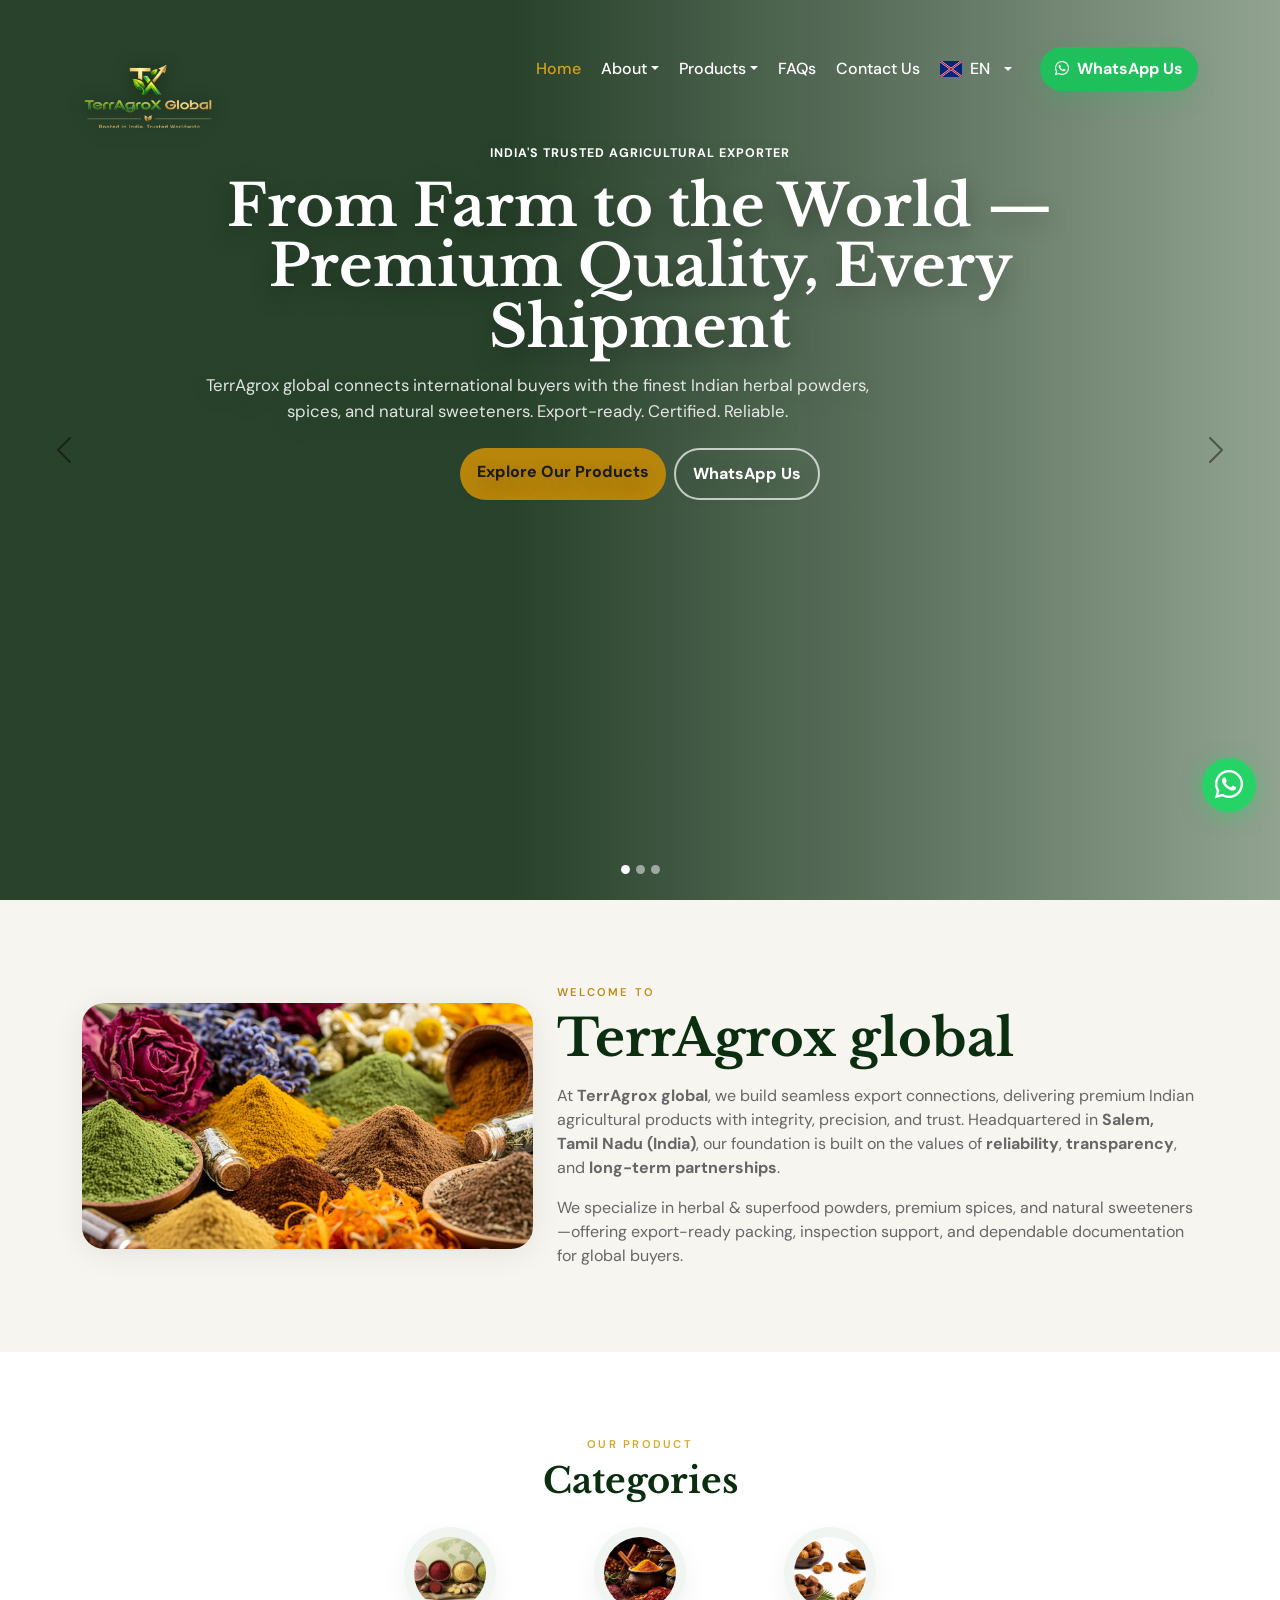
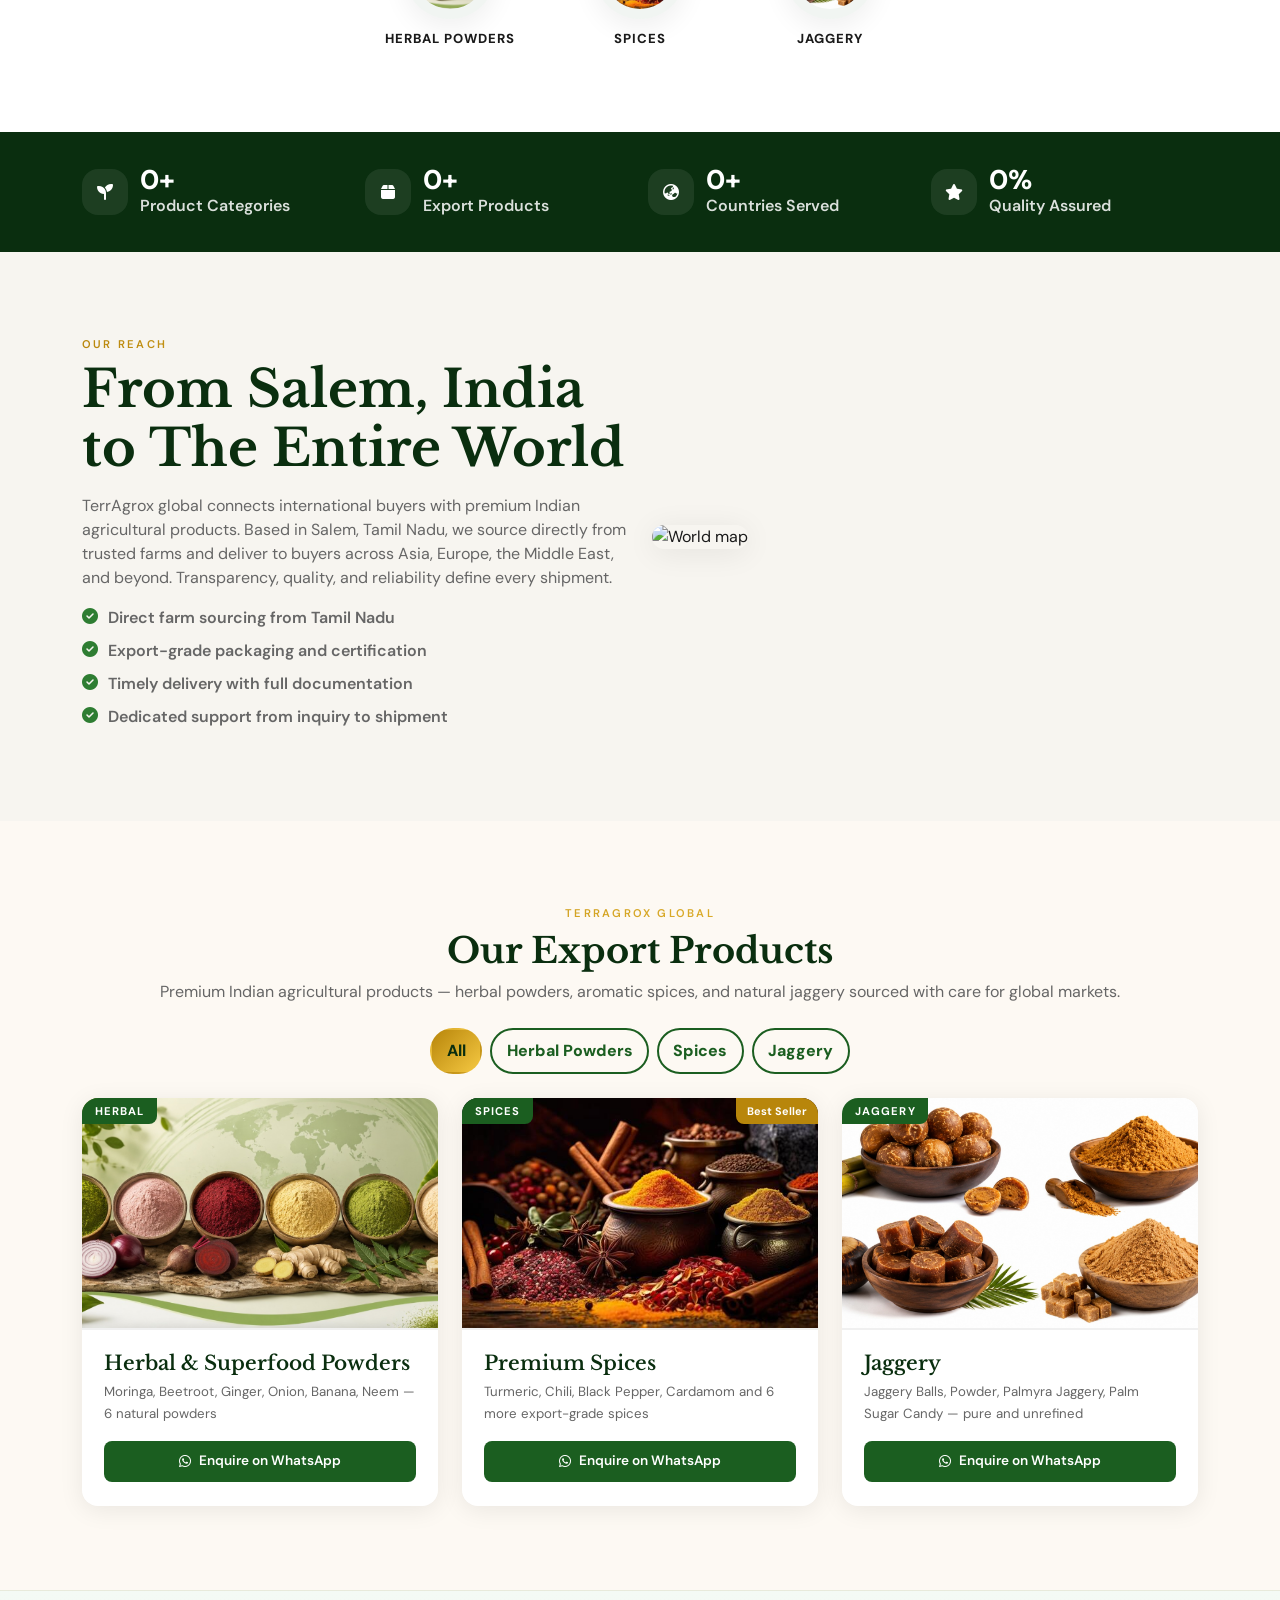
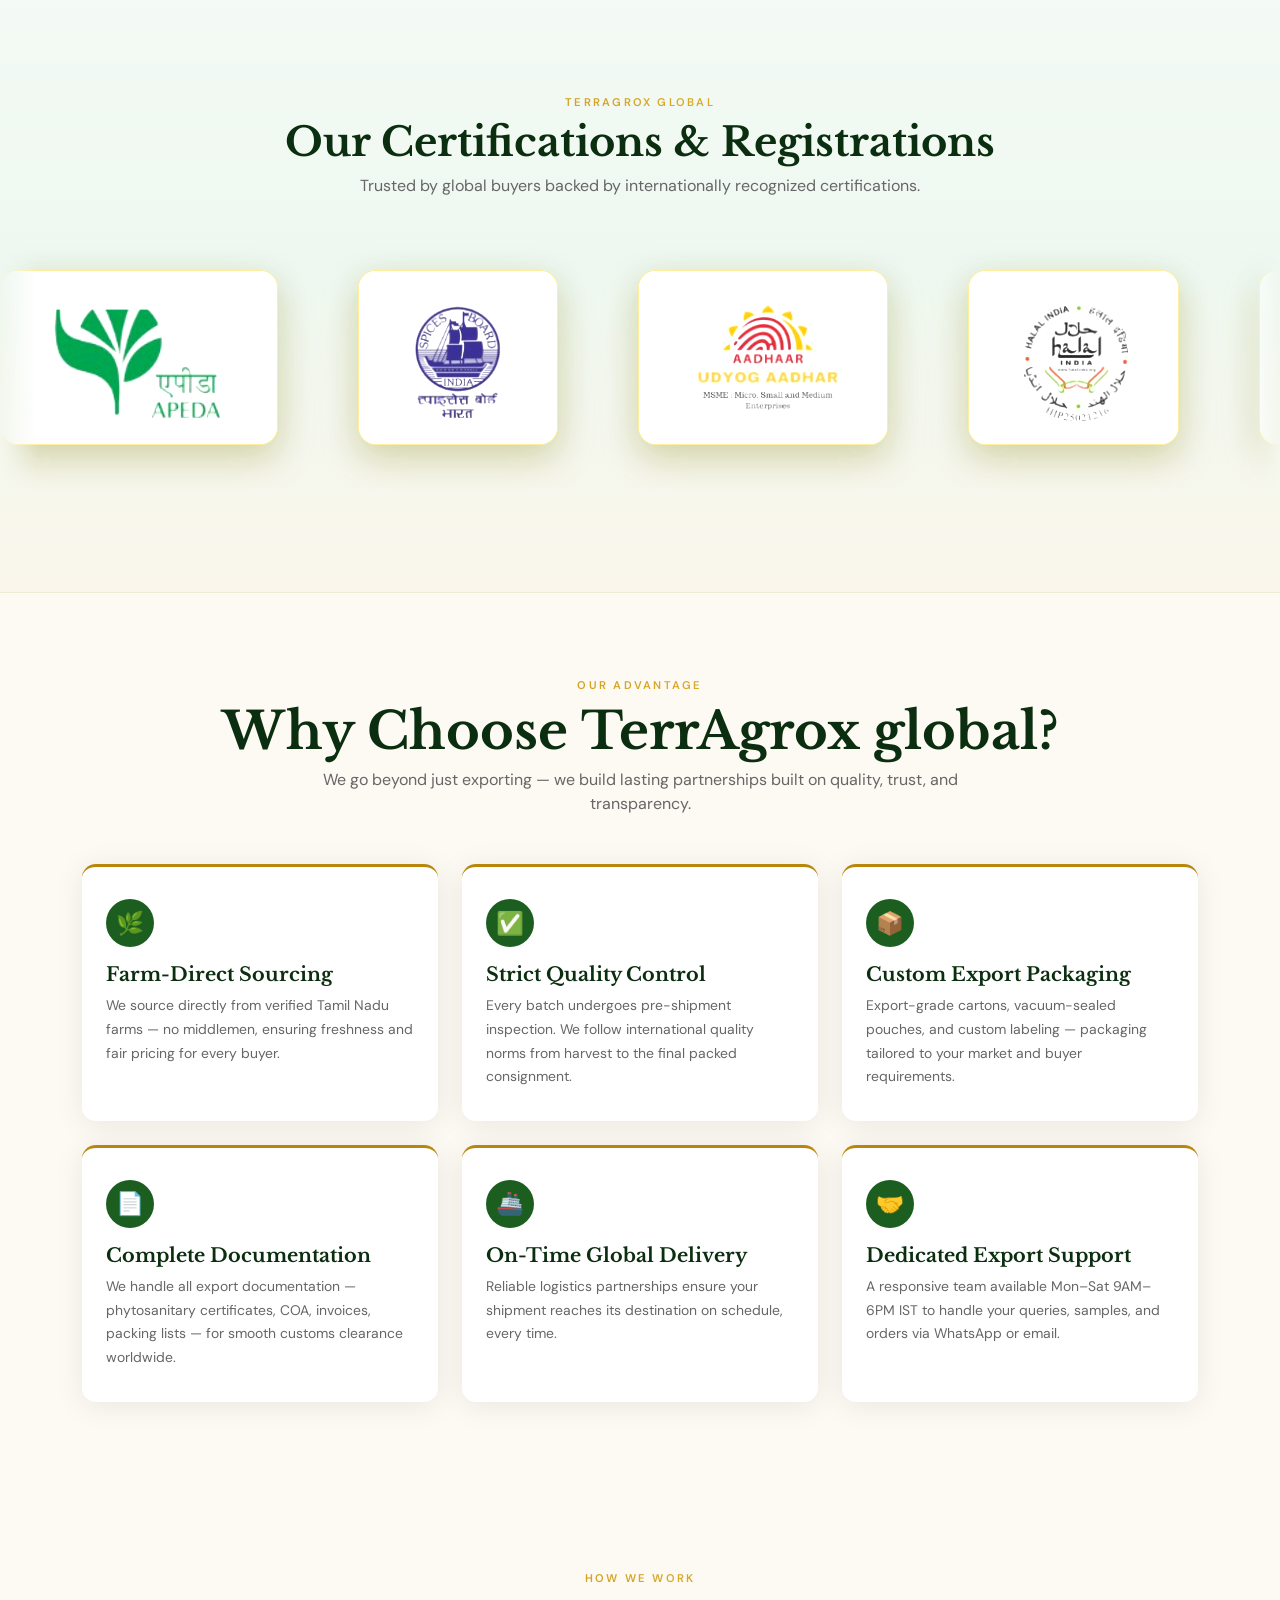
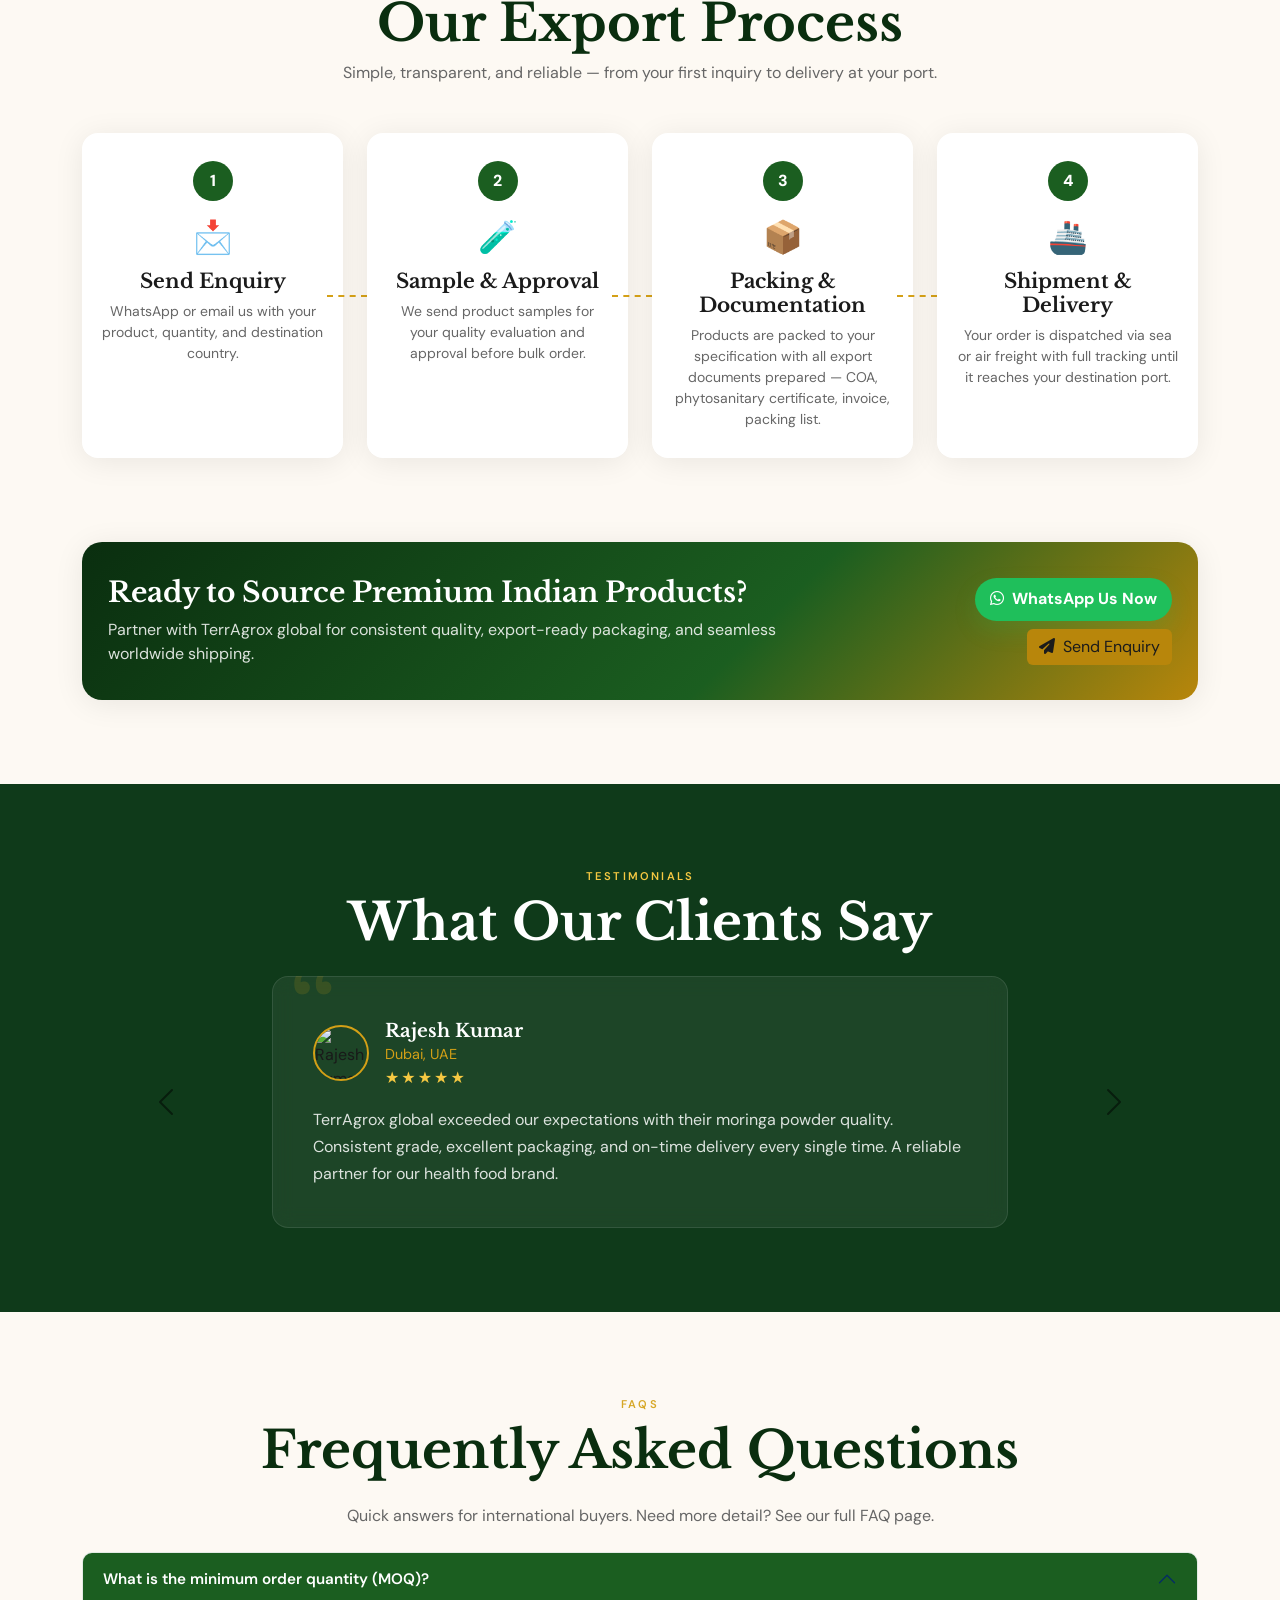
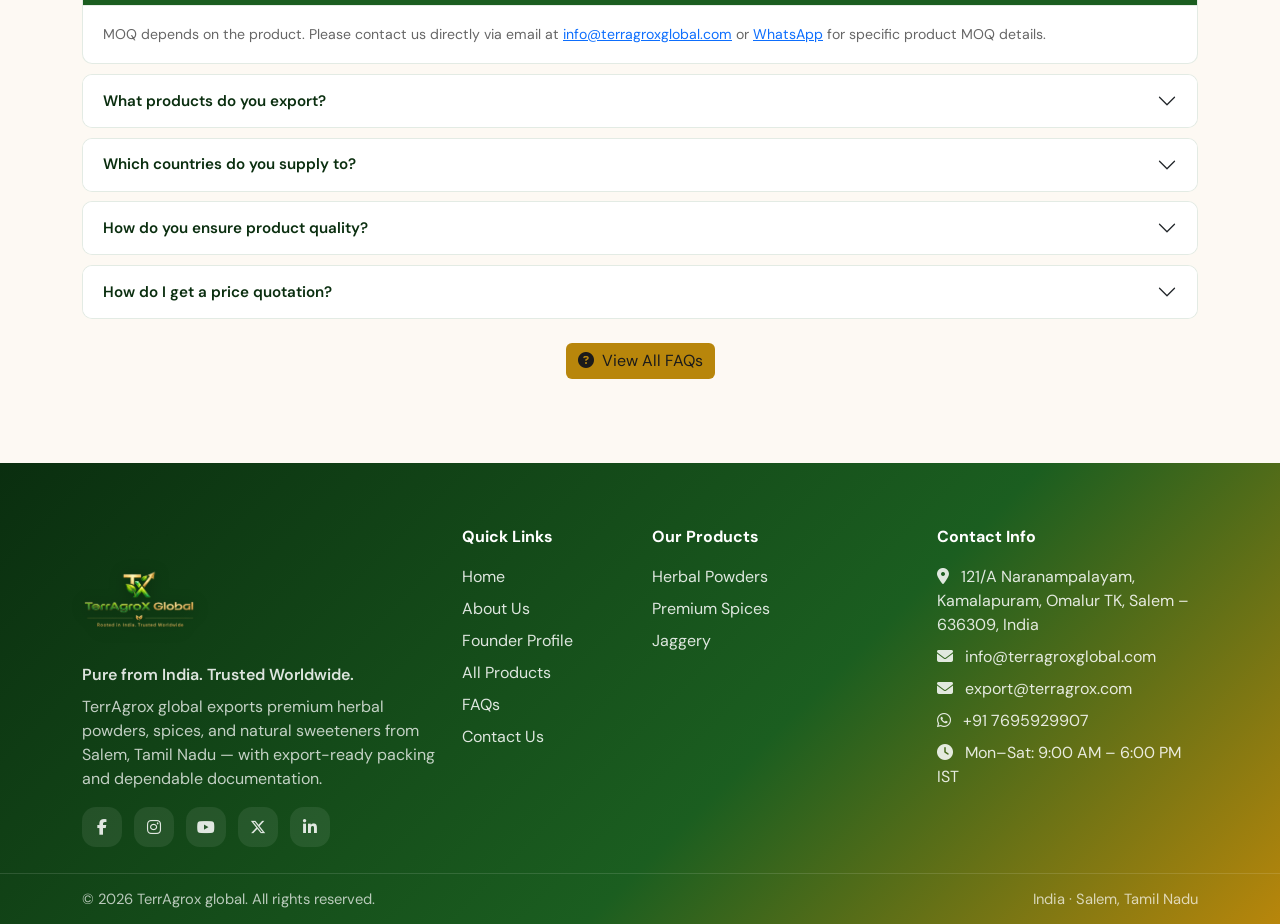
==== commit 1b001a20: "Version 1 changes" ====
--- a/index.html
+++ b/index.html
@@ -3,12 +3,12 @@
   <head>
     <meta charset="utf-8" />
     <meta name="viewport" content="width=device-width, initial-scale=1" />
-    <title>TerraGrox Global | Home</title>
-    <meta name="description" content="TerraGrox Global — Indian agricultural exports from Salem, Tamil Nadu." />
+    <title>TerrAgrox global | Home</title>
+    <meta name="description" content="TerrAgrox global — Indian agricultural exports from Salem, Tamil Nadu." />
 
     <link rel="preconnect" href="https://fonts.googleapis.com" />
     <link rel="preconnect" href="https://fonts.gstatic.com" crossorigin />
-    <link href="https://fonts.googleapis.com/css2?family=Cormorant+Garamond:wght@500;600;700&family=DM+Sans:wght@400;500;600;700&display=swap" rel="stylesheet" />
+    <link href="https://fonts.googleapis.com/css2?family=Libre+Baskerville:ital,wght@0,400;0,700;1,400&family=DM+Sans:wght@400;500;600;700&display=swap" rel="stylesheet" />
 
     <link href="https://cdn.jsdelivr.net/npm/bootstrap@5.3.3/dist/css/bootstrap.min.css" rel="stylesheet" />
     <link href="https://cdnjs.cloudflare.com/ajax/libs/font-awesome/6.5.0/css/all.min.css" rel="stylesheet" />
@@ -20,12 +20,12 @@
     <link rel="stylesheet" href="assets/css/style.css" />
   </head>
 
-  <body>
+  <body data-i18n-page-title="page_title_home">
     <!-- NAVBAR -->
     <nav class="navbar navbar-expand-lg tg-navbar">
       <div class="container">
-        <a class="navbar-brand brand-logo" href="index.html" aria-label="TerraGrox Global home">
-          <img src="assets/images/logo.png" alt="TerraGrox Global" />
+        <a class="navbar-brand brand-logo" href="index.html" aria-label="TerrAgrox global home">
+          <img src="assets/images/logo-nav.png" alt="TerrAgrox global" />
         </a>
 
         <button class="navbar-toggler" type="button" data-bs-toggle="collapse" data-bs-target="#mainNav" aria-controls="mainNav" aria-expanded="false" aria-label="Toggle navigation">
@@ -34,27 +34,44 @@
 
         <div class="collapse navbar-collapse" id="mainNav">
           <ul class="navbar-nav ms-auto align-items-lg-center gap-lg-1">
-            <li class="nav-item"><a class="nav-link active" href="index.html">Home</a></li>
+            <li class="nav-item"><a class="nav-link active" href="index.html" data-i18n="nav_home">Home</a></li>
             <li class="nav-item dropdown">
-              <a class="nav-link dropdown-toggle" href="#" role="button" data-bs-toggle="dropdown" aria-expanded="false">About</a>
+              <a class="nav-link dropdown-toggle" href="#" role="button" data-bs-toggle="dropdown" aria-expanded="false" data-i18n="nav_about">About</a>
               <ul class="dropdown-menu">
-                <li><a class="dropdown-item" href="about-us.html">Company</a></li>
-                <li><a class="dropdown-item" href="founder.html">Founder Profile</a></li>
+                <li><a class="dropdown-item" href="about-us.html" data-i18n="nav_company">Company</a></li>
+                <li><a class="dropdown-item" href="founder.html" data-i18n="nav_founder">Founder Profile</a></li>
               </ul>
             </li>
             <li class="nav-item dropdown">
-              <a class="nav-link dropdown-toggle" href="#" role="button" data-bs-toggle="dropdown" aria-expanded="false">Products</a>
+              <a class="nav-link dropdown-toggle" href="#" role="button" data-bs-toggle="dropdown" aria-expanded="false" data-i18n="nav_products">Products</a>
               <ul class="dropdown-menu">
-                <li><a class="dropdown-item" href="products.html">All Products</a></li>
-                <li><a class="dropdown-item" href="herbal-powders.html">Herbal Powders</a></li>
-                <li><a class="dropdown-item" href="spices.html">Spices</a></li>
-                <li><a class="dropdown-item" href="jaggery.html">Jaggery</a></li>
+                <li><a class="dropdown-item" href="products.html" data-i18n="nav_all_products">All Products</a></li>
+                <li><a class="dropdown-item" href="herbal-powders.html" data-i18n="nav_herbal">Herbal Powders</a></li>
+                <li><a class="dropdown-item" href="spices.html" data-i18n="nav_spices">Spices</a></li>
+                <li><a class="dropdown-item" href="jaggery.html" data-i18n="nav_jaggery">Jaggery</a></li>
               </ul>
             </li>
-            <li class="nav-item"><a class="nav-link" href="contact-us.html">Contact Us</a></li>
+            <li class="nav-item"><a class="nav-link" href="faq.html" data-i18n="nav_faq">FAQs</a></li>
+            <li class="nav-item"><a class="nav-link" href="contact-us.html" data-i18n="nav_contact">Contact Us</a></li>
+            <li class="nav-item dropdown lang-dropdown">
+              <button class="nav-link dropdown-toggle d-flex align-items-center gap-2 py-lg-2" type="button" id="langBtn" data-bs-toggle="dropdown" aria-expanded="false">
+                <img src="assets/img/flags/en.svg" id="activeLangFlag" alt="" width="22" height="16" />
+                <span id="activeLangCode">EN</span>
+              </button>
+              <ul class="dropdown-menu dropdown-menu-end lang-menu" aria-labelledby="langBtn">
+                <li><a class="dropdown-item lang-opt" href="#" data-lang="en" data-flag="en.svg" data-i18n="lang_en">English</a></li>
+                <li><a class="dropdown-item lang-opt" href="#" data-lang="ar" data-flag="ar.svg" data-i18n="lang_ar">Arabic</a></li>
+                <li><a class="dropdown-item lang-opt" href="#" data-lang="zh" data-flag="zh.svg" data-i18n="lang_zh">Chinese</a></li>
+                <li><a class="dropdown-item lang-opt" href="#" data-lang="fr" data-flag="fr.svg" data-i18n="lang_fr">French</a></li>
+                <li><a class="dropdown-item lang-opt" href="#" data-lang="de" data-flag="de.svg" data-i18n="lang_de">German</a></li>
+                <li><a class="dropdown-item lang-opt" href="#" data-lang="es" data-flag="es.svg" data-i18n="lang_es">Spanish</a></li>
+                <li><a class="dropdown-item lang-opt" href="#" data-lang="ms" data-flag="ms.svg" data-i18n="lang_ms">Malay</a></li>
+              </ul>
+            </li>
+
             <li class="nav-item ms-lg-3">
-              <a class="btn btn-whatsapp" href="https://wa.me/917695929907" target="_blank" rel="noreferrer">
-                <i class="fa-brands fa-whatsapp me-2"></i> WhatsApp Us
+              <a class="btn btn-whatsapp" href="https://wa.me/917695929907" target="_blank" rel="noopener noreferrer">
+                <i class="fa-brands fa-whatsapp me-2"></i><span data-i18n="nav_whatsapp">WhatsApp Us</span>
               </a>
             </li>
           </ul>
@@ -72,16 +89,16 @@
         </div>
 
         <div class="carousel-inner">
-          <div class="carousel-item active" data-bg="assets/herbal%20powders.jpeg">
+          <div class="carousel-item active" data-bg="https://images.unsplash.com/photo-1494412574643-ff11b0a5c1c3?w=1400&amp;q=80">
             <div class="container">
               <div class="row">
                 <div class="col-lg-10 mx-auto text-center">
-                  <div class="hero-label anim d1">100% Natural · Farm to World</div>
-                  <h1 class="anim d2">Nature's Finest Herbal &amp; Superfood Powders</h1>
-                  <p class="anim d3">Moringa, Beetroot, Ginger and more — sourced from the heartland of India, delivered globally.</p>
-                  <div class="d-flex flex-wrap gap-2 mt-4 anim d4">
-                    <a class="btn btn-accent" href="products.html"><i class="fa-solid fa-leaf me-2"></i>Explore Products</a>
-                    <a class="btn btn-outline-cream" href="https://wa.me/917695929907" target="_blank" rel="noreferrer"><i class="fa-brands fa-whatsapp me-2"></i>WhatsApp Us</a>
+                  <div class="hero-label anim d1" data-i18n="hero1_label">India's Trusted Agricultural Exporter</div>
+                  <h1 class="anim d2" data-i18n="hero1_h1">From Farm to the World — Premium Quality, Every Shipment</h1>
+                  <p class="anim d3" data-i18n="hero1_p">TerrAgrox global connects international buyers with the finest Indian herbal powders, spices, and natural sweeteners. Export-ready. Certified. Reliable.</p>
+                  <div class="d-flex flex-wrap gap-2 justify-content-center mt-4 anim d4">
+                    <a class="btn btn-accent" href="products.html" data-i18n="hero1_btn1">Explore Our Products</a>
+                    <a class="btn btn-outline-cream" href="https://wa.me/917695929907" target="_blank" rel="noopener noreferrer" data-i18n="hero1_btn2">WhatsApp Us</a>
                   </div>
                 </div>
               </div>
@@ -92,28 +109,28 @@
             <div class="container">
               <div class="row">
                 <div class="col-lg-10 mx-auto text-center">
-                  <div class="hero-label anim d1">Taste the Tradition</div>
-                  <h1 class="anim d2">Aromatic Spices that <br class="d-none d-md-block" /> Define Indian Flavors</h1>
-                  <p class="anim d3">Sourced from the finest farms, our spices bring bold, authentic tastes to your dishes.</p>
-                  <div class="d-flex flex-wrap gap-2 mt-4 anim d4">
-                    <a class="btn btn-accent" href="spices.html"><i class="fa-solid fa-pepper-hot me-2"></i>View Spices</a>
-                    <a class="btn btn-outline-cream" href="contact-us.html"><i class="fa-solid fa-file-signature me-2"></i>Get a Quote</a>
+                  <div class="hero-label anim d1" data-i18n="hero2_label">Bold · Aromatic · Export Grade</div>
+                  <h1 class="anim d2" data-i18n="hero2_h1">Premium Indian Spices Trusted by Global Buyers</h1>
+                  <p class="anim d3" data-i18n="hero2_p">From Turmeric and Black Pepper to Cardamom and Tamarind — sourced from the finest Indian farms and packed to international standards.</p>
+                  <div class="d-flex flex-wrap gap-2 justify-content-center mt-4 anim d4">
+                    <a class="btn btn-accent" href="spices.html" data-i18n="hero2_btn1">View Spices</a>
+                    <a class="btn btn-outline-cream" href="contact-us.html" data-i18n="hero2_btn2">Request a Quote</a>
                   </div>
                 </div>
               </div>
             </div>
           </div>
 
-          <div class="carousel-item" data-bg="assets/healthy-jaggery-still-life-arrangement.jpg">
+          <div class="carousel-item" data-bg="assets/jaggery-hero.jpeg">
             <div class="container">
               <div class="row">
                 <div class="col-lg-10 mx-auto text-center">
-                  <div class="hero-label anim d1">Traditional · Unrefined · Pure</div>
-                  <h1 class="anim d2">Authentic Jaggery — Straight from Tamil Nadu</h1>
-                  <p class="anim d3">Palmyra Jaggery, Jaggery Balls, Palm Sugar Candy — the natural sweetness of India for the world.</p>
-                  <div class="d-flex flex-wrap gap-2 mt-4 anim d4">
-                    <a class="btn btn-accent" href="jaggery.html"><i class="fa-solid fa-cube me-2"></i>View Jaggery</a>
-                    <a class="btn btn-outline-cream" href="https://wa.me/917695929907" target="_blank" rel="noreferrer"><i class="fa-brands fa-whatsapp me-2"></i>WhatsApp Us</a>
+                  <div class="hero-label anim d1" data-i18n="hero3_label">Traditional · Unrefined · 100% Natural</div>
+                  <h1 class="anim d2" data-i18n="hero3_h1">Authentic Indian Jaggery — Pure, Natural, Export Grade</h1>
+                  <p class="anim d3" data-i18n="hero3_p">Palmyra Jaggery, Jaggery Balls, and Palm Sugar Candy from Tamil Nadu's finest farms. Chemical-free and packed for global markets.</p>
+                  <div class="d-flex flex-wrap gap-2 justify-content-center mt-4 anim d4">
+                    <a class="btn btn-accent" href="jaggery.html" data-i18n="hero3_btn1">View Jaggery</a>
+                    <a class="btn btn-outline-cream" href="https://wa.me/917695929907" target="_blank" rel="noopener noreferrer" data-i18n="hero3_btn2">WhatsApp Us</a>
                   </div>
                 </div>
               </div>
@@ -123,11 +140,11 @@
 
         <button class="carousel-control-prev" type="button" data-bs-target="#tgHero" data-bs-slide="prev">
           <span class="carousel-control-prev-icon" aria-hidden="true"></span>
-          <span class="visually-hidden">Previous</span>
+          <span class="visually-hidden" data-i18n="carousel_prev">Previous</span>
         </button>
         <button class="carousel-control-next" type="button" data-bs-target="#tgHero" data-bs-slide="next">
           <span class="carousel-control-next-icon" aria-hidden="true"></span>
-          <span class="visually-hidden">Next</span>
+          <span class="visually-hidden" data-i18n="carousel_next">Next</span>
         </button>
       </div>
     </header>
@@ -138,17 +155,17 @@
         <div class="row g-4 align-items-center">
           <div class="col-lg-5" data-aos="fade-right">
             <div class="about-media">
-              <img src="assets/images/image%205.jpg" alt="TerraGrox Global" />
+              <img src="assets/images/image%205.jpg" alt="TerrAgrox global" />
             </div>
           </div>
           <div class="col-lg-7" data-aos="fade-left">
-            <div class="section-label">Welcome to</div>
-            <h2 class="section-title mt-2" style="font-size:clamp(2.2rem, 4vw, 3.2rem);">TerraGrox Global</h2>
-            <p class="muted mt-3">
-              At <strong>TerraGrox Global</strong>, we build seamless export connections, delivering premium Indian agricultural products with integrity, precision, and trust.
+            <div class="section-label" data-i18n="welcome_label">Welcome to</div>
+            <h2 class="section-title section-title-lg mt-2" data-i18n="welcome_h2">TerrAgrox global</h2>
+            <p class="muted mt-3" data-i18n-html="welcome_p1">
+              At <strong>TerrAgrox global</strong>, we build seamless export connections, delivering premium Indian agricultural products with integrity, precision, and trust.
               Headquartered in <strong>Salem, Tamil Nadu (India)</strong>, our foundation is built on the values of <strong>reliability</strong>, <strong>transparency</strong>, and <strong>long-term partnerships</strong>.
             </p>
-            <p class="muted mb-0">
+            <p class="muted mb-0" data-i18n="welcome_p2">
               We specialize in herbal &amp; superfood powders, premium spices, and natural sweeteners—offering export-ready packing, inspection support, and dependable documentation for global buyers.
             </p>
           </div>
@@ -160,27 +177,27 @@
     <section class="section home-cats">
       <div class="container">
         <div class="text-center mb-4" data-aos="fade-up">
-          <div class="section-label">Our Product</div>
-          <h2 class="section-title mt-2">Categories</h2>
+          <div class="section-label" data-i18n="home_cat_label">Our Product</div>
+          <h2 class="section-title mt-2" data-i18n="home_cat_h2">Categories</h2>
         </div>
 
         <div class="row g-4 justify-content-center">
           <div class="col-6 col-md-4 col-lg-2" data-aos="fade-up">
             <a class="cat-tile" href="herbal-powders.html">
               <div class="ico"><img src="assets/herbal%20powders.jpeg" alt="Herbal Powders" /></div>
-              <div class="label">Herbal Powders</div>
+              <div class="label" data-i18n="nav_herbal">Herbal Powders</div>
             </a>
           </div>
           <div class="col-6 col-md-4 col-lg-2" data-aos="fade-up" data-aos-delay="80">
             <a class="cat-tile" href="spices.html">
               <div class="ico"><img src="assets/spices.jpg" alt="Spices" /></div>
-              <div class="label">Spices</div>
+              <div class="label" data-i18n="nav_spices">Spices</div>
             </a>
           </div>
           <div class="col-6 col-md-4 col-lg-2" data-aos="fade-up" data-aos-delay="160">
             <a class="cat-tile" href="jaggery.html">
-              <div class="ico"><img src="assets/healthy-jaggery-still-life-arrangement.jpg" alt="Jaggery" /></div>
-              <div class="label">Jaggery</div>
+              <div class="ico"><img src="assets/jaggery-hero.jpeg" alt="Jaggery" /></div>
+              <div class="label" data-i18n="nav_jaggery">Jaggery</div>
             </a>
           </div>
         </div>
@@ -196,7 +213,7 @@
               <i class="fa-solid fa-seedling"></i>
               <div>
                 <div class="value" data-count="3" data-suffix="+">0+</div>
-                <div class="label">Product Categories</div>
+                <div class="label" data-i18n="stat_cat">Product Categories</div>
               </div>
             </div>
           </div>
@@ -205,7 +222,7 @@
               <i class="fa-solid fa-box"></i>
               <div>
                 <div class="value" data-count="20" data-suffix="+">0+</div>
-                <div class="label">Export Products</div>
+                <div class="label" data-i18n="stat_products">Export Products</div>
               </div>
             </div>
           </div>
@@ -214,7 +231,7 @@
               <i class="fa-solid fa-earth-asia"></i>
               <div>
                 <div class="value" data-count="15" data-suffix="+">0+</div>
-                <div class="label">Countries Served</div>
+                <div class="label" data-i18n="stat_countries">Countries Served</div>
               </div>
             </div>
           </div>
@@ -223,7 +240,7 @@
               <i class="fa-solid fa-star"></i>
               <div>
                 <div class="value" data-count="100" data-suffix="%">0%</div>
-                <div class="label">Quality Assured</div>
+                <div class="label" data-i18n="stat_quality">Quality Assured</div>
               </div>
             </div>
           </div>
@@ -236,18 +253,18 @@
       <div class="container">
         <div class="row align-items-center g-4">
           <div class="col-lg-6" data-aos="fade-right">
-            <div class="section-label">Our Reach</div>
-            <h2 class="section-title mt-2">From Salem, India to The Entire World</h2>
-            <p class="muted mt-3 mb-3">
-              TerraGrox Global connects international buyers with premium Indian agricultural products. Based in Salem, Tamil Nadu,
+            <div class="section-label" data-i18n="reach_label">Our Reach</div>
+            <h2 class="section-title section-title-lg mt-2" data-i18n="reach_h2">From Salem, India to The Entire World</h2>
+            <p class="muted mt-3 mb-3" data-i18n="reach_p">
+              TerrAgrox global connects international buyers with premium Indian agricultural products. Based in Salem, Tamil Nadu,
               we source directly from trusted farms and deliver to buyers across Asia, Europe, the Middle East, and beyond.
               Transparency, quality, and reliability define every shipment.
             </p>
-            <ul class="checklist">
-              <li><i class="fa-solid fa-circle-check"></i> Direct farm sourcing from Tamil Nadu</li>
-              <li><i class="fa-solid fa-circle-check"></i> Export-grade packaging and certification</li>
-              <li><i class="fa-solid fa-circle-check"></i> Timely delivery with full documentation</li>
-              <li><i class="fa-solid fa-circle-check"></i> Dedicated support from inquiry to shipment</li>
+            <ul class="checklist animated-list">
+              <li><i class="fa-solid fa-circle-check"></i> <span data-i18n="reach_li1">Direct farm sourcing from Tamil Nadu</span></li>
+              <li><i class="fa-solid fa-circle-check"></i> <span data-i18n="reach_li2">Export-grade packaging and certification</span></li>
+              <li><i class="fa-solid fa-circle-check"></i> <span data-i18n="reach_li3">Timely delivery with full documentation</span></li>
+              <li><i class="fa-solid fa-circle-check"></i> <span data-i18n="reach_li4">Dedicated support from inquiry to shipment</span></li>
             </ul>
           </div>
           <div class="col-lg-6" data-aos="fade-left">
@@ -261,104 +278,188 @@
     <section class="section">
       <div class="container">
         <div class="text-center mb-4" data-aos="fade-up">
-          <div class="section-label">TerraGrox Global</div>
-          <h2 class="section-title mt-2">Our Export Products</h2>
-          <p class="muted mb-0">
+          <div class="section-label" data-i18n="products_section_label">TerrAgrox global</div>
+          <h2 class="section-title mt-2" data-i18n="products_section_h2">Our Export Products</h2>
+          <p class="muted mb-0" data-i18n="products_section_p">
             Premium Indian agricultural products — herbal powders, aromatic spices, and natural jaggery sourced with care for global markets.
           </p>
         </div>
 
         <div class="filter-tabs d-flex flex-wrap justify-content-center gap-2 mb-4" data-aos="fade-up">
-          <button class="btn btn-filter active" type="button" data-filter="all">All</button>
-          <button class="btn btn-filter" type="button" data-filter="herbal">Herbal Powders</button>
-          <button class="btn btn-filter" type="button" data-filter="spices">Spices</button>
-          <button class="btn btn-filter" type="button" data-filter="jaggery">Jaggery</button>
-        </div>
-
+          <button class="btn btn-filter active" type="button" data-filter="all" data-i18n="btn_filter_all">All</button>
+          <button class="btn btn-filter" type="button" data-filter="herbal" data-i18n="nav_herbal">Herbal Powders</button>
+          <button class="btn btn-filter" type="button" data-filter="spices" data-i18n="nav_spices">Spices</button>
+          <button class="btn btn-filter" type="button" data-filter="jaggery" data-i18n="nav_jaggery">Jaggery</button>
+        </div>
+
+        <div class="row g-4 products-grid">
+          <div class="col-lg-4" data-aos="fade-up" data-cat="herbal">
+            <div class="product-card h-100">
+              <div class="product-media">
+                <span class="product-cat-badge" data-i18n="badge_herbal">Herbal</span>
+                <img src="assets/herbal%20powders.jpeg" alt="Herbal powders" />
+              </div>
+              <div class="card-body product-card-body">
+                <h5 data-i18n="prod_herbal_title">Herbal &amp; Superfood Powders</h5>
+                <p class="muted product-card-desc" data-i18n="prod_herbal_desc">Moringa, Beetroot, Ginger, Onion, Banana, Neem — 6 natural powders</p>
+                <a class="btn-product-wa" href="https://wa.me/917695929907?text=Hi%2C%20I%20am%20interested%20in%20Herbal%20%26%20Superfood%20Powders.%20Please%20share%20more%20details." target="_blank" rel="noopener noreferrer"><i class="fa-brands fa-whatsapp"></i> Enquire on WhatsApp</a>
+              </div>
+            </div>
+          </div>
+          <div class="col-lg-4" data-aos="fade-up" data-aos-delay="80" data-cat="spices">
+            <div class="product-card h-100">
+              <div class="product-media">
+                <span class="product-cat-badge" data-i18n="badge_spices">Spices</span>
+                <span class="product-best-badge" data-i18n="badge_best_seller">Best Seller</span>
+                <img src="assets/spices.jpg" alt="Premium spices" />
+              </div>
+              <div class="card-body product-card-body">
+                <h5 data-i18n="prod_spices_title">Premium Spices</h5>
+                <p class="muted product-card-desc" data-i18n="prod_spices_desc">Turmeric, Chili, Black Pepper, Cardamom and 6 more export-grade spices</p>
+                <a class="btn-product-wa" href="https://wa.me/917695929907?text=Hi%2C%20I%20am%20interested%20in%20Premium%20Spices.%20Please%20share%20more%20details." target="_blank" rel="noopener noreferrer"><i class="fa-brands fa-whatsapp"></i> Enquire on WhatsApp</a>
+              </div>
+            </div>
+          </div>
+          <div class="col-lg-4" data-aos="fade-up" data-aos-delay="160" data-cat="jaggery">
+            <div class="product-card h-100">
+              <div class="product-media">
+                <span class="product-cat-badge" data-i18n="badge_jaggery">Jaggery</span>
+                <img src="assets/jaggery-hero.jpeg" alt="Jaggery" />
+              </div>
+              <div class="card-body product-card-body">
+                <h5 data-i18n="prod_jaggery_title">Jaggery</h5>
+                <p class="muted product-card-desc" data-i18n="prod_jaggery_desc">Jaggery Balls, Powder, Palmyra Jaggery, Palm Sugar Candy — pure and unrefined</p>
+                <a class="btn-product-wa" href="https://wa.me/917695929907?text=Hi%2C%20I%20am%20interested%20in%20Jaggery.%20Please%20share%20more%20details." target="_blank" rel="noopener noreferrer"><i class="fa-brands fa-whatsapp"></i> Enquire on WhatsApp</a>
+              </div>
+            </div>
+          </div>
+        </div>
+      </div>
+    </section>
+
+    <!-- CERTIFICATIONS -->
+    <section class="section certs-section">
+      <div class="container">
+        <div class="text-center mb-4" data-aos="fade-up">
+          <div class="section-label" data-i18n="cert_label">TerrAgrox global</div>
+          <h3 class="section-title mt-2" data-i18n="cert_h3">Our Certifications &amp; Registrations</h3>
+          <p class="muted mb-0 mx-auto" style="max-width:640px;" data-i18n="cert_p">Trusted by global buyers backed by internationally recognized certifications.</p>
+        </div>
+
+      </div>
+
+      <div class="cert-marquee" aria-label="Certifications scrolling logos">
+        <div class="cert-marquee-track">
+          <ul class="cert-marquee-list">
+            <li><img src="assets/images/certs/apeda.png" alt="APEDA Registered" loading="lazy" decoding="async" /></li>
+            <li><img src="assets/images/certs/spice-board.png" alt="Spice Board India" loading="lazy" decoding="async" /></li>
+            <li><img src="assets/images/certs/udyog-aadhaar.png" alt="Udyog Aadhaar MSME" loading="lazy" decoding="async" /></li>
+            <li><img src="assets/images/certs/halal.png" alt="Halal Certified" loading="lazy" decoding="async" /></li>
+            <li><img src="assets/images/certs/fieo.png" alt="FIEO Member" loading="lazy" decoding="async" /></li>
+            <li aria-hidden="true"><img src="assets/images/certs/apeda.png" alt="" loading="lazy" decoding="async" /></li>
+            <li aria-hidden="true"><img src="assets/images/certs/spice-board.png" alt="" loading="lazy" decoding="async" /></li>
+            <li aria-hidden="true"><img src="assets/images/certs/udyog-aadhaar.png" alt="" loading="lazy" decoding="async" /></li>
+            <li aria-hidden="true"><img src="assets/images/certs/halal.png" alt="" loading="lazy" decoding="async" /></li>
+            <li aria-hidden="true"><img src="assets/images/certs/fieo.png" alt="" loading="lazy" decoding="async" /></li>
+          </ul>
+        </div>
+      </div>
+    </section>
+
+    <!-- WHY CHOOSE US -->
+    <section class="why-section" data-aos="fade-up">
+      <div class="container">
+        <div class="text-center mb-5">
+          <div class="section-label" data-i18n="why_label">Our Advantage</div>
+          <h2 class="section-title section-title-lg mt-2" data-i18n="why_h2">Why Choose TerrAgrox global?</h2>
+          <p class="muted mb-0 mx-auto" style="max-width:720px;" data-i18n="why_p">We go beyond just exporting — we build lasting partnerships built on quality, trust, and transparency.</p>
+        </div>
         <div class="row g-4">
-          <!-- Category cards (exact 3) -->
-          <div class="col-lg-4" data-aos="fade-up" data-cat="herbal">
-            <div class="product-card h-100" data-wa-product="Herbal & Superfood Powders">
-              <div class="product-media">
-                <img src="assets/herbal%20powders.jpeg" alt="Herbal powders" />
-                <div class="product-overlay">Enquire Now</div>
-              </div>
-              <div class="card-body">
-                <span class="pill cat mb-2">Herbal Powders</span>
-                <h5>Herbal &amp; Superfood Powders</h5>
-                <div class="muted">Moringa, Beetroot, Ginger, Onion, Banana, Neem — 6 natural powders</div>
-                <a class="btn btn-accent w-100 mt-3" href="herbal-powders.html">Explore</a>
-              </div>
-            </div>
-          </div>
-          <div class="col-lg-4" data-aos="fade-up" data-aos-delay="80" data-cat="spices">
-            <div class="product-card h-100" data-wa-product="Premium Spices">
-              <div class="product-media">
-                <img src="assets/spices.jpg" alt="Premium spices" />
-                <div class="product-overlay">Enquire Now</div>
-              </div>
-              <div class="card-body">
-                <span class="pill cat mb-2">Spices</span>
-                <h5>Premium Spices</h5>
-                <div class="muted">Turmeric, Chili, Black Pepper, Cardamom and 6 more export-grade spices</div>
-                <a class="btn btn-accent w-100 mt-3" href="spices.html">Explore</a>
-              </div>
-            </div>
-          </div>
-          <div class="col-lg-4" data-aos="fade-up" data-aos-delay="160" data-cat="jaggery">
-            <div class="product-card h-100" data-wa-product="Jaggery & Natural Sweeteners">
-              <div class="product-media">
-                <img src="assets/healthy-jaggery-still-life-arrangement.jpg" alt="Jaggery" />
-                <div class="product-overlay">Enquire Now</div>
-              </div>
-              <div class="card-body">
-                <span class="pill cat mb-2">Jaggery</span>
-                <h5>Jaggery</h5>
-                <div class="muted">Jaggery Balls, Powder, Palmyra Jaggery, Palm Sugar Candy — pure and unrefined</div>
-                <a class="btn btn-accent w-100 mt-3" href="jaggery.html">Explore</a>
-              </div>
-            </div>
-          </div>
-        </div>
-      </div>
-    </section>
-
-    <!-- CERTIFICATIONS -->
-    <section class="section bg-light">
-      <div class="container">
-        <div class="text-center mb-4" data-aos="fade-up">
-          <div class="section-label">TerraGrox Global</div>
-          <h3 class="section-title mt-2">Certifications &amp; Registrations</h3>
-        </div>
-
-        <div class="cert-marquee" data-aos="fade-up" aria-label="Certifications and registrations logos">
-          <div class="cert-track">
-            <div class="cert-group" aria-hidden="false">
-              <img src="assets/images/certs/aeo.png" alt="AEO" loading="lazy" />
-              <img src="assets/images/certs/coffee-board.png" alt="Coffee Board" loading="lazy" />
-              <img src="assets/images/certs/fieo.png" alt="FIEO" loading="lazy" />
-              <img src="assets/images/certs/fssai.png" alt="FSSAI" loading="lazy" />
-              <img src="assets/images/certs/apeda.png" alt="APEDA" loading="lazy" />
-              <img src="assets/images/certs/coconut-development-board.png" alt="Coconut Development Board" loading="lazy" />
-              <img src="assets/images/certs/haccp.png" alt="HACCP" loading="lazy" />
-              <img src="assets/images/certs/halal.png" alt="Halal" loading="lazy" />
-              <img src="assets/images/certs/spice-board.png" alt="Spice Board India" loading="lazy" />
-              <img src="assets/images/certs/tea-board.png" alt="Tea Board India" loading="lazy" />
-              <img src="assets/images/certs/udyog-aadhaar.png" alt="Udyog Aadhaar" loading="lazy" />
-            </div>
-            <!-- duplicate set for seamless loop -->
-            <div class="cert-group" aria-hidden="true">
-              <img src="assets/images/certs/aeo.png" alt="" loading="lazy" />
-              <img src="assets/images/certs/coffee-board.png" alt="" loading="lazy" />
-              <img src="assets/images/certs/fieo.png" alt="" loading="lazy" />
-              <img src="assets/images/certs/fssai.png" alt="" loading="lazy" />
-              <img src="assets/images/certs/apeda.png" alt="" loading="lazy" />
-              <img src="assets/images/certs/coconut-development-board.png" alt="" loading="lazy" />
-              <img src="assets/images/certs/haccp.png" alt="" loading="lazy" />
-              <img src="assets/images/certs/halal.png" alt="" loading="lazy" />
-              <img src="assets/images/certs/spice-board.png" alt="" loading="lazy" />
-              <img src="assets/images/certs/tea-board.png" alt="" loading="lazy" />
-              <img src="assets/images/certs/udyog-aadhaar.png" alt="" loading="lazy" />
+          <div class="col-md-6 col-lg-4" data-aos="fade-up">
+            <div class="why-feature-card h-100">
+              <div class="why-ico">🌿</div>
+              <h5 data-i18n="why1_h">Farm-Direct Sourcing</h5>
+              <p data-i18n="why1_p">We source directly from verified Tamil Nadu farms — no middlemen, ensuring freshness and fair pricing for every buyer.</p>
+            </div>
+          </div>
+          <div class="col-md-6 col-lg-4" data-aos="fade-up" data-aos-delay="100">
+            <div class="why-feature-card h-100">
+              <div class="why-ico">✅</div>
+              <h5 data-i18n="why2_h">Strict Quality Control</h5>
+              <p data-i18n="why2_p">Every batch undergoes pre-shipment inspection. We follow international quality norms from harvest to the final packed consignment.</p>
+            </div>
+          </div>
+          <div class="col-md-6 col-lg-4" data-aos="fade-up" data-aos-delay="200">
+            <div class="why-feature-card h-100">
+              <div class="why-ico">📦</div>
+              <h5 data-i18n="why3_h">Custom Export Packaging</h5>
+              <p data-i18n="why3_p">Export-grade cartons, vacuum-sealed pouches, and custom labeling — packaging tailored to your market and buyer requirements.</p>
+            </div>
+          </div>
+          <div class="col-md-6 col-lg-4" data-aos="fade-up" data-aos-delay="300">
+            <div class="why-feature-card h-100">
+              <div class="why-ico">📄</div>
+              <h5 data-i18n="why4_h">Complete Documentation</h5>
+              <p data-i18n="why4_p">We handle all export documentation — phytosanitary certificates, COA, invoices, packing lists — for smooth customs clearance worldwide.</p>
+            </div>
+          </div>
+          <div class="col-md-6 col-lg-4" data-aos="fade-up" data-aos-delay="400">
+            <div class="why-feature-card h-100">
+              <div class="why-ico">🚢</div>
+              <h5 data-i18n="why5_h">On-Time Global Delivery</h5>
+              <p data-i18n="why5_p">Reliable logistics partnerships ensure your shipment reaches its destination on schedule, every time.</p>
+            </div>
+          </div>
+          <div class="col-md-6 col-lg-4" data-aos="fade-up" data-aos-delay="500">
+            <div class="why-feature-card h-100">
+              <div class="why-ico">🤝</div>
+              <h5 data-i18n="why6_h">Dedicated Export Support</h5>
+              <p data-i18n="why6_p">A responsive team available Mon–Sat 9AM–6PM IST to handle your queries, samples, and orders via WhatsApp or email.</p>
+            </div>
+          </div>
+        </div>
+      </div>
+    </section>
+
+    <!-- EXPORT PROCESS -->
+    <section class="export-process-section" data-aos="fade-up">
+      <div class="container">
+        <div class="text-center mb-5">
+          <div class="section-label" data-i18n="exp_label">How We Work</div>
+          <h2 class="section-title section-title-lg mt-2" data-i18n="exp_h2">Our Export Process</h2>
+          <p class="muted mb-0 mx-auto" style="max-width:720px;" data-i18n="exp_p">Simple, transparent, and reliable — from your first inquiry to delivery at your port.</p>
+        </div>
+        <div class="row g-4 justify-content-center">
+          <div class="col-md-6 col-lg-3 export-step-wrap" data-aos="fade-up">
+            <div class="export-step-card h-100">
+              <div class="export-step-num">1</div>
+              <div class="step-ico">📩</div>
+              <h5 class="fw-bold" data-i18n="exp1_h">Send Enquiry</h5>
+              <p class="muted small mb-0" data-i18n="exp1_p">WhatsApp or email us with your product, quantity, and destination country.</p>
+            </div>
+          </div>
+          <div class="col-md-6 col-lg-3 export-step-wrap" data-aos="fade-up" data-aos-delay="100">
+            <div class="export-step-card h-100">
+              <div class="export-step-num">2</div>
+              <div class="step-ico">🧪</div>
+              <h5 class="fw-bold" data-i18n="exp2_h">Sample &amp; Approval</h5>
+              <p class="muted small mb-0" data-i18n="exp2_p">We send product samples for your quality evaluation and approval before bulk order.</p>
+            </div>
+          </div>
+          <div class="col-md-6 col-lg-3 export-step-wrap" data-aos="fade-up" data-aos-delay="200">
+            <div class="export-step-card h-100">
+              <div class="export-step-num">3</div>
+              <div class="step-ico">📦</div>
+              <h5 class="fw-bold" data-i18n="exp3_h">Packing &amp; Documentation</h5>
+              <p class="muted small mb-0" data-i18n="exp3_p">Products are packed to your specification with all export documents prepared — COA, phytosanitary certificate, invoice, packing list.</p>
+            </div>
+          </div>
+          <div class="col-md-6 col-lg-3 export-step-wrap" data-aos="fade-up" data-aos-delay="300">
+            <div class="export-step-card h-100">
+              <div class="export-step-num">4</div>
+              <div class="step-ico">🚢</div>
+              <h5 class="fw-bold" data-i18n="exp4_h">Shipment &amp; Delivery</h5>
+              <p class="muted small mb-0" data-i18n="exp4_p">Your order is dispatched via sea or air freight with full tracking until it reaches your destination port.</p>
             </div>
           </div>
         </div>
@@ -371,75 +472,26 @@
         <div class="cta" data-aos="fade-up">
           <div class="row align-items-center g-3">
             <div class="col-lg-8">
-              <h3 class="mb-2">Ready to Source Premium Indian Products?</h3>
-              <p class="mb-0">Partner with TerraGrox Global for consistent quality, export-ready packaging, and seamless worldwide shipping.</p>
+              <h3 class="mb-2" data-i18n="cta_h3">Ready to Source Premium Indian Products?</h3>
+              <p class="mb-0" data-i18n="cta_p">Partner with TerrAgrox global for consistent quality, export-ready packaging, and seamless worldwide shipping.</p>
             </div>
             <div class="col-lg-4 text-lg-end">
               <div class="d-flex flex-wrap gap-2 justify-content-lg-end">
-                <a class="btn btn-whatsapp" href="https://wa.me/917695929907" target="_blank" rel="noreferrer"><i class="fa-brands fa-whatsapp me-2"></i>WhatsApp Us Now</a>
-                <a class="btn btn-accent" href="contact-us.html"><i class="fa-solid fa-paper-plane me-2"></i>Send Enquiry</a>
-              </div>
-            </div>
-          </div>
-        </div>
-      </div>
-    </section>
-
-    <!-- WHY CHOOSE -->
-    <section class="section bg-light">
+                <a class="btn btn-whatsapp" href="https://wa.me/917695929907" target="_blank" rel="noopener noreferrer"><i class="fa-brands fa-whatsapp me-2"></i><span data-i18n="cta_btn_wa">WhatsApp Us Now</span></a>
+                <a class="btn btn-accent" href="contact-us.html"><i class="fa-solid fa-paper-plane me-2"></i><span data-i18n="cta_btn_mail">Send Enquiry</span></a>
+              </div>
+            </div>
+          </div>
+        </div>
+      </div>
+    </section>
+
+    <!-- TESTIMONIALS -->
+    <section class="testimonials-dark">
       <div class="container">
         <div class="text-center mb-4" data-aos="fade-up">
-          <div class="section-label">Why Us</div>
-          <h3 class="section-title mt-2">Why Choose TerraGrox Global?</h3>
-          <p class="muted mb-0">We deliver products that meet international standards with care and precision.</p>
-        </div>
-
-        <div class="row g-4 align-items-start">
-          <div class="col-lg-6" data-aos="fade-right">
-            <div class="why-card mb-3">
-              <div class="d-flex align-items-center gap-2 mb-2">
-                <i class="fa-solid fa-magnifying-glass icon-accent"></i>
-                <div class="fw-bold">Quality Assurance</div>
-              </div>
-              <div class="muted mb-2">All goods are thoroughly inspected before every shipment following strict internal quality protocols.</div>
-              <ul class="checklist">
-                <li><i class="fa-solid fa-circle-check"></i> Pre-shipment inspection for every consignment</li>
-                <li><i class="fa-solid fa-circle-check"></i> Adherence to international export quality norms</li>
-                <li><i class="fa-solid fa-circle-check"></i> Continuous monitoring during packing and loading</li>
-              </ul>
-            </div>
-            <div class="why-card mb-3">
-              <div class="d-flex align-items-center gap-2 mb-2">
-                <i class="fa-solid fa-handshake icon-accent"></i>
-                <div class="fw-bold">Third-Party Inspection</div>
-              </div>
-              <div class="muted">We arrange third-party inspection from reputed agencies on buyer request before dispatch.</div>
-            </div>
-            <div class="why-card">
-              <div class="d-flex align-items-center gap-2 mb-2">
-                <i class="fa-solid fa-box-open icon-accent"></i>
-                <div class="fw-bold">Customized Packaging</div>
-              </div>
-              <div class="muted mb-2">Special packaging arranged as per customer requirement for every shipment.</div>
-              <ul class="checklist">
-                <li><i class="fa-solid fa-circle-check"></i> Export-grade cartons, wooden crates, or pallets</li>
-                <li><i class="fa-solid fa-circle-check"></i> Custom labeling and barcoding on request</li>
-              </ul>
-            </div>
-          </div>
-          <div class="col-lg-6" data-aos="fade-left">
-            <img class="img-fluid rounded-soft shadow-soft" src="https://images.unsplash.com/photo-1543168256-418811576931?w=700&q=80" alt="Why choose us" />
-          </div>
-        </div>
-      </div>
-    </section>
-
-    <!-- TESTIMONIALS -->
-    <section class="section">
-      <div class="container">
-        <div class="text-center mb-4" data-aos="fade-up">
-          <div class="section-label">Testimonials</div>
-          <h2 class="section-title mt-2">What Our Clients Say</h2>
+          <div class="section-label" data-i18n="test_label">Testimonials</div>
+          <h2 class="section-title section-title-lg mt-2" data-i18n="test_h2">What Our Clients Say</h2>
         </div>
 
         <div id="tgTestimonials" class="carousel slide" data-bs-ride="carousel" data-bs-interval="4000" data-aos="fade-up">
@@ -447,18 +499,18 @@
             <div class="carousel-item active">
               <div class="row justify-content-center">
                 <div class="col-lg-8">
-                  <div class="card-soft testimonial">
+                  <div class="testimonial-dark">
                     <div class="quote-mark">“</div>
-                    <div class="d-flex gap-3 align-items-center">
+                    <div class="d-flex gap-3 align-items-center position-relative">
                       <img class="avatar" src="https://images.unsplash.com/photo-1535713875002-d1d0cf377fde?w=100&q=80" alt="Rajesh Kumar" />
                       <div>
-                        <div class="fw-bold">Rajesh Kumar</div>
-                        <div class="muted">Dubai, UAE</div>
+                        <div class="author-name">Rajesh Kumar</div>
+                        <div class="author-meta">Dubai, UAE</div>
                         <div class="stars">★★★★★</div>
                       </div>
                     </div>
-                    <p class="mt-3 muted mb-0">
-                      TerraGrox Global exceeded our expectations with their moringa powder quality. Consistent grade, excellent packaging, and on-time delivery every single time. A reliable partner for our health food brand.
+                    <p class="review-text" data-i18n="test1_text">
+                      TerrAgrox global exceeded our expectations with their moringa powder quality. Consistent grade, excellent packaging, and on-time delivery every single time. A reliable partner for our health food brand.
                     </p>
                   </div>
                 </div>
@@ -467,18 +519,18 @@
             <div class="carousel-item">
               <div class="row justify-content-center">
                 <div class="col-lg-8">
-                  <div class="card-soft testimonial">
+                  <div class="testimonial-dark">
                     <div class="quote-mark">“</div>
-                    <div class="d-flex gap-3 align-items-center">
+                    <div class="d-flex gap-3 align-items-center position-relative">
                       <img class="avatar" src="https://images.unsplash.com/photo-1535713875002-d1d0cf377fde?w=100&q=80" alt="Priya Ramesh" />
                       <div>
-                        <div class="fw-bold">Priya Ramesh</div>
-                        <div class="muted">Singapore</div>
+                        <div class="author-name">Priya Ramesh</div>
+                        <div class="author-meta">Singapore</div>
                         <div class="stars">★★★★★</div>
                       </div>
                     </div>
-                    <p class="mt-3 muted mb-0">
-                      We import turmeric powder and dried chili from TerraGrox regularly. The quality is superb and the team is extremely responsive. Their export documentation is always perfect.
+                    <p class="review-text" data-i18n="test2_text">
+                      We import turmeric powder and dried chili from TerrAgrox regularly. The quality is superb and the team is extremely responsive. Their export documentation is always perfect.
                     </p>
                   </div>
                 </div>
@@ -487,18 +539,18 @@
             <div class="carousel-item">
               <div class="row justify-content-center">
                 <div class="col-lg-8">
-                  <div class="card-soft testimonial">
+                  <div class="testimonial-dark">
                     <div class="quote-mark">“</div>
-                    <div class="d-flex gap-3 align-items-center">
+                    <div class="d-flex gap-3 align-items-center position-relative">
                       <img class="avatar" src="https://images.unsplash.com/photo-1535713875002-d1d0cf377fde?w=100&q=80" alt="Manikandan S" />
                       <div>
-                        <div class="fw-bold">Manikandan S</div>
-                        <div class="muted">Kuala Lumpur, Malaysia</div>
+                        <div class="author-name">Manikandan S</div>
+                        <div class="author-meta">Kuala Lumpur, Malaysia</div>
                         <div class="stars">★★★★★</div>
                       </div>
                     </div>
-                    <p class="mt-3 muted mb-0">
-                      The Palmyra Jaggery we sourced from TerraGrox Global is authentic and our customers love it. Professional team with transparent processes. Highly recommended.
+                    <p class="review-text" data-i18n="test3_text">
+                      The Palmyra Jaggery we sourced from TerrAgrox global is authentic and our customers love it. Professional team with transparent processes. Highly recommended.
                     </p>
                   </div>
                 </div>
@@ -507,17 +559,17 @@
             <div class="carousel-item">
               <div class="row justify-content-center">
                 <div class="col-lg-8">
-                  <div class="card-soft testimonial">
+                  <div class="testimonial-dark">
                     <div class="quote-mark">“</div>
-                    <div class="d-flex gap-3 align-items-center">
+                    <div class="d-flex gap-3 align-items-center position-relative">
                       <img class="avatar" src="https://images.unsplash.com/photo-1535713875002-d1d0cf377fde?w=100&q=80" alt="Christina Esther" />
                       <div>
-                        <div class="fw-bold">Christina Esther</div>
-                        <div class="muted">London, UK</div>
+                        <div class="author-name">Christina Esther</div>
+                        <div class="author-meta">London, UK</div>
                         <div class="stars">★★★★★</div>
                       </div>
                     </div>
-                    <p class="mt-3 muted mb-0">
+                    <p class="review-text" data-i18n="test4_text">
                       Excellent supplier for organic Indian spices. Their beetroot powder and ginger powder quality is outstanding. The export team is knowledgeable and very easy to work with.
                     </p>
                   </div>
@@ -527,18 +579,18 @@
             <div class="carousel-item">
               <div class="row justify-content-center">
                 <div class="col-lg-8">
-                  <div class="card-soft testimonial">
+                  <div class="testimonial-dark">
                     <div class="quote-mark">“</div>
-                    <div class="d-flex gap-3 align-items-center">
+                    <div class="d-flex gap-3 align-items-center position-relative">
                       <img class="avatar" src="https://images.unsplash.com/photo-1535713875002-d1d0cf377fde?w=100&q=80" alt="Ahmed Al Rashid" />
                       <div>
-                        <div class="fw-bold">Ahmed Al Rashid</div>
-                        <div class="muted">Riyadh, Saudi Arabia</div>
+                        <div class="author-name">Ahmed Al Rashid</div>
+                        <div class="author-meta">Riyadh, Saudi Arabia</div>
                         <div class="stars">★★★★★</div>
                       </div>
                     </div>
-                    <p class="mt-3 muted mb-0">
-                      TerraGrox Global is our go-to supplier for natural sweeteners. Jaggery Balls and Palm Sugar Candy arrive perfectly packed. Great quality, fair pricing, and dependable service.
+                    <p class="review-text" data-i18n="test5_text">
+                      TerrAgrox global is our go-to supplier for natural sweeteners. Jaggery Balls and Palm Sugar Candy arrive perfectly packed. Great quality, fair pricing, and dependable service.
                     </p>
                   </div>
                 </div>
@@ -548,12 +600,29 @@
 
           <button class="carousel-control-prev" type="button" data-bs-target="#tgTestimonials" data-bs-slide="prev">
             <span class="carousel-control-prev-icon" aria-hidden="true"></span>
-            <span class="visually-hidden">Previous</span>
+            <span class="visually-hidden" data-i18n="carousel_prev">Previous</span>
           </button>
           <button class="carousel-control-next" type="button" data-bs-target="#tgTestimonials" data-bs-slide="next">
             <span class="carousel-control-next-icon" aria-hidden="true"></span>
-            <span class="visually-hidden">Next</span>
+            <span class="visually-hidden" data-i18n="carousel_next">Next</span>
           </button>
+        </div>
+      </div>
+    </section>
+
+    <!-- FAQ -->
+    <section class="faq-section" id="faq">
+      <div class="container">
+        <div class="text-center mb-4" data-aos="fade-up">
+          <div class="section-label" data-i18n="faq_label">FAQs</div>
+          <h2 class="section-title section-title-lg mt-2" data-i18n="faq_h2">Frequently Asked Questions</h2>
+        </div>
+        <p class="text-center muted mb-4 mx-auto" style="max-width:640px;" data-aos="fade-up" data-i18n="faq_home_intro">
+          Quick answers for international buyers. Need more detail? See our full FAQ page.
+        </p>
+        <div class="accordion" id="faqAccordionHome" data-faq-render data-faq-limit="5" data-faq-accordion-id="faqAccordionHome" data-aos="fade-up"></div>
+        <div class="text-center mt-4" data-aos="fade-up">
+          <a class="btn btn-accent" href="faq.html"><i class="fa-solid fa-circle-question me-2"></i><span data-i18n="btn_view_all_faq">View All FAQs</span></a>
         </div>
       </div>
     </section>
@@ -564,10 +633,10 @@
         <div class="container">
           <div class="row g-4">
             <div class="col-lg-4">
-              <img class="footer-logo" src="assets/images/logo.png" alt="TerraGrox Global" />
-              <div class="mt-2 fw-semibold">Pure from India. Trusted Worldwide.</div>
-              <p class="mt-2 mb-3 footer-desc">
-                TerraGrox Global exports premium herbal powders, spices, and natural sweeteners from Salem, Tamil Nadu — with export-ready packing and dependable documentation.
+              <img class="footer-logo" src="assets/images/logo.png" alt="TerrAgrox global" />
+              <div class="mt-2 fw-semibold" data-i18n="footer_tagline">Pure from India. Trusted Worldwide.</div>
+              <p class="mt-2 mb-3 footer-desc" data-i18n="footer_desc">
+                TerrAgrox global exports premium herbal powders, spices, and natural sweeteners from Salem, Tamil Nadu — with export-ready packing and dependable documentation.
               </p>
               <div class="social">
                 <a href="#" aria-label="Facebook"><i class="fa-brands fa-facebook-f"></i></a>
@@ -578,31 +647,32 @@
               </div>
             </div>
             <div class="col-sm-6 col-lg-2">
-              <div class="fw-bold text-white mb-3">Quick Links</div>
+              <div class="fw-bold text-white mb-3" data-i18n="footer_quick_links">Quick Links</div>
               <ul class="list-unstyled mb-0">
-                <li class="mb-2"><a href="index.html">Home</a></li>
-                <li class="mb-2"><a href="about-us.html">About Us</a></li>
-                <li class="mb-2"><a href="founder.html">Founder Profile</a></li>
-                <li class="mb-2"><a href="products.html">All Products</a></li>
-                <li class="mb-2"><a href="contact-us.html">Contact Us</a></li>
+                <li class="mb-2"><a href="index.html" data-i18n="nav_home">Home</a></li>
+                <li class="mb-2"><a href="about-us.html" data-i18n="footer_about">About Us</a></li>
+                <li class="mb-2"><a href="founder.html" data-i18n="nav_founder">Founder Profile</a></li>
+                <li class="mb-2"><a href="products.html" data-i18n="nav_all_products">All Products</a></li>
+                <li class="mb-2"><a href="faq.html" data-i18n="nav_faq">FAQs</a></li>
+                <li class="mb-2"><a href="contact-us.html" data-i18n="nav_contact">Contact Us</a></li>
               </ul>
             </div>
             <div class="col-sm-6 col-lg-3">
-              <div class="fw-bold text-white mb-3">Our Products</div>
+              <div class="fw-bold text-white mb-3" data-i18n="footer_our_products">Our Products</div>
               <ul class="list-unstyled mb-0">
-                <li class="mb-2"><a href="herbal-powders.html">Herbal Powders</a></li>
-                <li class="mb-2"><a href="spices.html">Premium Spices</a></li>
-                <li class="mb-2"><a href="jaggery.html">Jaggery</a></li>
+                <li class="mb-2"><a href="herbal-powders.html" data-i18n="nav_herbal">Herbal Powders</a></li>
+                <li class="mb-2"><a href="spices.html" data-i18n="footer_premium_spices">Premium Spices</a></li>
+                <li class="mb-2"><a href="jaggery.html" data-i18n="nav_jaggery">Jaggery</a></li>
               </ul>
             </div>
             <div class="col-lg-3">
-              <div class="fw-bold text-white mb-3">Contact Info</div>
+              <div class="fw-bold text-white mb-3" data-i18n="footer_contact_info">Contact Info</div>
               <ul class="list-unstyled mb-0">
-                <li class="mb-2"><i class="fa-solid fa-location-dot me-2"></i> 121/A Naranampalayam, Kamalapuram, Omalur TK, Salem – 636 009, India</li>
-                <li class="mb-2"><i class="fa-solid fa-envelope me-2"></i> <a href="mailto:terragroxglobal@gmail.com">terragroxglobal@gmail.com</a></li>
+                <li class="mb-2"><i class="fa-solid fa-location-dot me-2"></i> 121/A Naranampalayam, Kamalapuram, Omalur TK, Salem – 636309, India</li>
+                <li class="mb-2"><i class="fa-solid fa-envelope me-2"></i> <a href="mailto:info@terragroxglobal.com">info@terragroxglobal.com</a></li>
                 <li class="mb-2"><i class="fa-solid fa-envelope me-2"></i> <a href="mailto:export@terragrox.com">export@terragrox.com</a></li>
-                <li class="mb-2"><i class="fa-brands fa-whatsapp me-2"></i> <a href="https://wa.me/917695929907" target="_blank" rel="noreferrer">+91 7695929907</a></li>
-                <li class="mb-0"><i class="fa-solid fa-clock me-2"></i> Mon–Sat: 9:00 AM – 6:00 PM IST</li>
+                <li class="mb-2"><i class="fa-brands fa-whatsapp me-2"></i> <a href="https://wa.me/917695929907" target="_blank" rel="noopener noreferrer">+91 7695929907</a></li>
+                <li class="mb-0"><i class="fa-solid fa-clock me-2"></i> <span data-i18n="footer_hours">Mon–Sat: 9:00 AM – 6:00 PM IST</span></li>
               </ul>
             </div>
           </div>
@@ -610,20 +680,22 @@
       </div>
       <div class="bottom">
         <div class="container d-flex flex-column flex-md-row justify-content-between gap-2">
-          <div>© <span id="year"></span> TerraGrox Global. All rights reserved.</div>
+          <div>© <span id="year"></span> TerrAgrox global. All rights reserved.</div>
           <div>India · Salem, Tamil Nadu</div>
         </div>
       </div>
     </footer>
 
-    <a class="float-wa" href="https://wa.me/917695929907" target="_blank" rel="noreferrer" aria-label="Chat on WhatsApp">
+    <a class="whatsapp-float" href="https://wa.me/917695929907" target="_blank" rel="noopener noreferrer" aria-label="Chat on WhatsApp">
       <i class="fa-brands fa-whatsapp fa-lg"></i>
     </a>
     <button id="backToTop" class="back-to-top" type="button" aria-label="Back to top"><i class="fa-solid fa-arrow-up"></i></button>
 
     <script src="https://cdn.jsdelivr.net/npm/bootstrap@5.3.3/dist/js/bootstrap.bundle.min.js"></script>
     <script src="https://unpkg.com/aos@2.3.4/dist/aos.js"></script>
+    <script src="assets/js/faq-data.js"></script>
     <script src="assets/js/main.js"></script>
+    <script src="assets/js/faq.js"></script>
   </body>
 </html>
 
--- a/assets/css/style.css
+++ b/assets/css/style.css
@@ -1,11 +1,12 @@
-/* TerraGrox Global — Site styles (no frameworks beyond Bootstrap grid/components) */
+/* TerrAgrox global — Site styles (no frameworks beyond Bootstrap grid/components) */
 
 :root{
-  --primary:#1a5c2a;
-  --primary-light:#2d8a42;
-  --primary-dark:#0f3a1a;
-  --accent:#c9922a;
-  --accent-light:#f5c842;
+  --primary:#1b5e20;
+  --primary-light:#2e7d32;
+  --primary-dark:#0a2e0f;
+  --accent:#b8860b;
+  --accent-light:#d4a017;
+  --accent-bright:#f5c842;
   --text-dark:#1a1a1a;
   --text-muted:#666666;
   --bg-light:#f7f5f0;
@@ -14,6 +15,13 @@
   --card-shadow:0 4px 30px rgba(0,0,0,0.08);
   --radius:14px;
   --transition:all 0.35s ease;
+  --gradient-main:linear-gradient(135deg, #0a2e0f 0%, #1b5e20 60%, #b8860b 100%);
+  --gradient-gold:linear-gradient(135deg, #b8860b, #f5c842);
+  --gradient-hero:linear-gradient(135deg, #0a2e0f, #1b5e20);
+  --gradient-nav:linear-gradient(120deg, #061f0a 0%, #0d3d14 28%, #1b5e20 52%, #2e7d32 68%, #8b6914 88%, #d4a017 100%);
+  --nav-glow-gold:rgba(245, 200, 66, 0.55);
+  --nav-glow-green:rgba(76, 175, 80, 0.35);
+  --font-serif:"Libre Baskerville", Georgia, "Times New Roman", serif;
 }
 
 html{ scroll-behavior:smooth; }
@@ -24,24 +32,36 @@
 }
 
 h1,h2,h3,h4,h5{
-  font-family:"Cormorant Garamond", Georgia, "Times New Roman", serif;
+  font-family:var(--font-serif);
+  font-weight:700;
+  line-height:1.2;
 }
 
 .section{ padding:84px 0; }
 .section.bg-light{ background:var(--bg-light) !important; }
 
 .section-label{
-  font-size:.75rem;
+  font-size:.7rem;
   font-weight:600;
   letter-spacing:.2em;
   text-transform:uppercase;
-  color:var(--accent);
+  color:transparent;
+  background:var(--gradient-gold);
+  -webkit-background-clip:text;
+  background-clip:text;
+  margin-bottom:.4rem;
 }
 .section-title{
-  font-size:clamp(2rem, 4vw, 3rem);
+  font-family:var(--font-serif);
+  font-size:clamp(1.6rem, 3vw, 2.2rem);
   font-weight:700;
   color:var(--primary-dark);
-  letter-spacing:-.3px;
+  letter-spacing:0;
+  line-height:1.2;
+}
+.section-title.section-title-lg{
+  font-size:clamp(2rem, 4vw, 2.75rem);
+  line-height:1.15;
 }
 .muted{ color:var(--text-muted); }
 
@@ -52,14 +72,73 @@
   left:0;
   right:0;
   z-index:1030;
-  transition:background .25s ease, box-shadow .25s ease, padding .25s ease;
-  padding:18px 0;
+  isolation:isolate;
+  transition:background .4s ease, box-shadow .4s ease, padding .35s ease;
+  padding:10px 0;
   background:transparent;
 }
+.tg-navbar::before,
+.tg-navbar::after{
+  content:"";
+  position:absolute;
+  inset:0;
+  pointer-events:none;
+  opacity:0;
+  transition:opacity .45s ease;
+  z-index:-1;
+}
+/* Gold radiance — top-right */
+.tg-navbar::before{
+  background:
+    radial-gradient(ellipse 95% 180% at 100% -20%, var(--nav-glow-gold) 0%, transparent 58%),
+    radial-gradient(ellipse 70% 140% at 72% 50%, rgba(212, 160, 23, 0.28) 0%, transparent 62%);
+}
+/* Green depth — left & center */
+.tg-navbar::after{
+  background:
+    radial-gradient(ellipse 80% 160% at 0% 110%, var(--nav-glow-green) 0%, transparent 55%),
+    radial-gradient(ellipse 55% 120% at 35% 0%, rgba(27, 94, 32, 0.5) 0%, transparent 50%);
+}
 .tg-navbar.scrolled{
-  background:rgba(15,58,26,.98);
-  box-shadow:0 2px 22px rgba(0,0,0,.18);
+  background:var(--gradient-nav) !important;
+  border-bottom:1px solid rgba(245, 200, 66, 0.45);
+  box-shadow:
+    0 4px 28px rgba(10, 46, 15, 0.45),
+    0 8px 32px rgba(184, 134, 11, 0.22),
+    inset 0 1px 0 rgba(255, 255, 255, 0.12);
   padding:10px 0;
+}
+.tg-navbar.scrolled::before,
+.tg-navbar.scrolled::after{
+  opacity:1;
+}
+/* Shimmer line along bottom edge */
+.tg-navbar.scrolled .container::after{
+  content:"";
+  position:absolute;
+  left:0;
+  right:0;
+  bottom:-10px;
+  height:2px;
+  background:linear-gradient(
+    90deg,
+    transparent 0%,
+    rgba(245, 200, 66, 0.15) 15%,
+    rgba(245, 200, 66, 0.85) 50%,
+    rgba(245, 200, 66, 0.15) 85%,
+    transparent 100%
+  );
+  background-size:200% 100%;
+  animation:nav-shimmer 4s ease-in-out infinite;
+  pointer-events:none;
+}
+@keyframes nav-shimmer{
+  0%, 100%{ background-position:100% 0; opacity:.7; }
+  50%{ background-position:0% 0; opacity:1; }
+}
+.tg-navbar .container{
+  position:relative;
+  z-index:1;
 }
 .tg-navbar .nav-link,
 .tg-navbar .navbar-brand{
@@ -78,9 +157,31 @@
   padding:.6rem .75rem;
   font-weight:600;
 }
-.tg-navbar .dropdown-item:hover{ background:rgba(201,146,42,.12); }
+.tg-navbar .dropdown-item:hover{ background:rgba(212,160,23,.18); }
+.tg-navbar .lang-dropdown .dropdown-toggle{
+  border:0;
+  background:transparent;
+  color:#fff !important;
+}
+.tg-navbar .lang-dropdown .dropdown-toggle::after{ margin-left:.35rem; }
+.tg-navbar .lang-menu .dropdown-item{ font-weight:600; }
+.tg-navbar .lang-menu .dropdown-item.active,
+.tg-navbar .lang-menu .dropdown-item:hover{
+  background:linear-gradient(135deg, #b8860b, #f5c842);
+  color:#0a2e0f;
+}
 .tg-navbar .navbar-toggler{ border-color:rgba(255,255,255,.35); }
 .tg-navbar .navbar-toggler-icon{ filter:invert(1); }
+@media (max-width: 991.98px){
+  .tg-navbar.scrolled .navbar-collapse{
+    margin-top:.75rem;
+    padding:1rem;
+    border-radius:var(--radius);
+    background:linear-gradient(145deg, rgba(10, 46, 15, 0.97) 0%, rgba(27, 94, 32, 0.95) 55%, rgba(139, 105, 20, 0.92) 100%);
+    box-shadow:inset 0 0 40px rgba(245, 200, 66, 0.12);
+    border:1px solid rgba(245, 200, 66, 0.25);
+  }
+}
 
 /* Nested dropdown */
 .dropdown-submenu{ position:relative; }
@@ -90,38 +191,76 @@
 }
 
 .brand{
-  font-family:"Cormorant Garamond", Georgia, serif;
+  font-family:var(--font-serif);
   font-weight:700;
   letter-spacing:.2px;
   font-size:1.45rem;
 }
 .brand .accent{ color:var(--accent-light); }
+.navbar-brand.brand-logo{
+  display:inline-flex;
+  align-items:center;
+  flex-shrink:0;
+  margin-right:1rem;
+  padding:0;
+  line-height:1;
+}
+.navbar-brand.brand-logo::first-letter{ font-size:inherit; }
+/* Navbar only — uses logo-nav.png (icon + name, no tagline) */
+.navbar-brand.brand-logo img{
+  height:clamp(84px, 14vmin, 118px);
+  width:auto;
+  max-width:min(400px, 52vw);
+  object-fit:contain;
+  object-position:left center;
+  display:block;
+  background:transparent !important;
+  border:0;
+  border-radius:0;
+  padding:0;
+  box-shadow:none;
+  image-rendering:auto;
+  filter:drop-shadow(0 2px 8px rgba(0, 0, 0, 0.5));
+}
+.tg-navbar.scrolled .navbar-brand.brand-logo img{
+  height:clamp(76px, 12vmin, 104px);
+  filter:drop-shadow(0 2px 6px rgba(0, 0, 0, 0.45));
+}
 .brand-logo{
   display:inline-flex;
   align-items:center;
 }
-.brand-logo img{
-  height:84px;
-  width:auto;
+
+@media (max-width: 991.98px){
+  .navbar-brand.brand-logo img{
+    height:clamp(72px, 13vmin, 92px);
+    max-width:min(280px, 52vw);
+  }
+}
+
+@media (max-width: 575.98px){
+  .navbar-brand.brand-logo{ margin-right:.5rem; }
+  .navbar-brand.brand-logo img{
+    height:clamp(64px, 15vmin, 76px);
+    max-width:min(220px, 58vw);
+  }
+  .tg-navbar.scrolled .navbar-brand.brand-logo img{
+    height:clamp(52px, 13vmin, 64px);
+  }
+}
+.footer-logo{
+  width:clamp(200px, 32vw, 280px);
+  height:auto;
+  max-height:clamp(100px, 14vw, 130px);
   display:block;
   object-fit:contain;
   object-position:left center;
+  background:transparent !important;
+  border:0;
   border-radius:0;
-  box-shadow:none;
-}
-.tg-navbar.scrolled .brand-logo img{
-  height:74px;
-  width:auto;
-}
-
-@media (max-width: 575.98px){
-  .brand-logo img{ height:64px; }
-  .tg-navbar.scrolled .brand-logo img{ height:56px; }
-}
-.footer-logo{
-  height:54px;
-  width:auto;
-  display:block;
+  padding:0;
+  image-rendering:auto;
+  filter:drop-shadow(0 2px 8px rgba(0, 0, 0, 0.35));
 }
 
 .btn-whatsapp{
@@ -153,7 +292,7 @@
   content:"";
   position:absolute;
   inset:0;
-  background:linear-gradient(to right, rgba(10,35,15,0.82) 40%, rgba(10,35,15,0.3) 100%);
+  background:linear-gradient(to right, rgba(10,40,15,0.88) 40%, rgba(15,58,26,0.45) 100%);
 }
 .hero .container{
   position:relative;
@@ -212,7 +351,10 @@
   color:#1b1b1b;
   border:0;
 }
-.btn-accent:hover{ background:var(--accent-light); color:#1b1b1b; }
+.btn-accent:hover{
+  background:var(--gradient-gold);
+  color:#0a2e0f;
+}
 .btn-outline-cream{
   border:2px solid rgba(255,255,255,.70);
   color:#fff;
@@ -327,23 +469,52 @@
   border:1px solid rgba(201,146,42,.35);
 }
 
-/* Product card */
+/* Product card (export catalogue) */
+@keyframes zoomOut{
+  from{ opacity:0; transform:scale(1.08); }
+  to{ opacity:1; transform:scale(1); }
+}
+.products-grid .product-card{
+  animation:zoomOut .55s ease forwards;
+  animation-play-state:paused;
+  opacity:0;
+}
+.products-grid.is-visible .product-card{
+  animation-play-state:running;
+}
+.products-grid > *:nth-child(1) .product-card{ animation-delay:.05s; }
+.products-grid > *:nth-child(2) .product-card{ animation-delay:.12s; }
+.products-grid > *:nth-child(3) .product-card{ animation-delay:.19s; }
+.products-grid > *:nth-child(4) .product-card{ animation-delay:.26s; }
+.products-grid > *:nth-child(5) .product-card{ animation-delay:.33s; }
+.products-grid > *:nth-child(6) .product-card{ animation-delay:.40s; }
+.products-grid > *:nth-child(7) .product-card{ animation-delay:.47s; }
+.products-grid > *:nth-child(8) .product-card{ animation-delay:.54s; }
+.products-grid > *:nth-child(9) .product-card{ animation-delay:.61s; }
+.products-grid > *:nth-child(10) .product-card{ animation-delay:.68s; }
+.products-grid > *:nth-child(11) .product-card{ animation-delay:.75s; }
+.products-grid > *:nth-child(12) .product-card{ animation-delay:.82s; }
+.products-grid > *:nth-child(13) .product-card{ animation-delay:.89s; }
+.products-grid > *:nth-child(14) .product-card{ animation-delay:.96s; }
+.products-grid > *:nth-child(15) .product-card{ animation-delay:1.03s; }
+
 .product-card{
+  border-radius:16px;
+  overflow:hidden;
+  box-shadow:0 4px 24px rgba(0,0,0,0.08);
+  background:var(--white);
+  transition:transform .4s ease, box-shadow .4s ease;
+  position:relative;
   border:0;
-  border-radius:var(--radius);
-  overflow:hidden;
-  background:var(--white);
-  box-shadow:var(--card-shadow);
-  transition:transform .25s ease, box-shadow .25s ease;
-  cursor:pointer;
+  cursor:default;
 }
 .product-card:hover{
-  transform:translateY(-4px);
-  box-shadow:0 10px 40px rgba(0,0,0,.12);
+  transform:scale(0.97) translateY(-6px);
+  box-shadow:0 16px 48px rgba(0,0,0,0.14);
 }
 .product-media{
   position:relative;
-  height:210px;
+  height:230px;
   overflow:hidden;
 }
 .product-media img{
@@ -351,35 +522,77 @@
   height:100%;
   object-fit:cover;
   transition:transform .5s ease;
-}
-.product-card:hover .product-media img{ transform:scale(1.06); }
-.product-media::after{
-  content:"";
+  display:block;
+}
+.product-card:hover .product-media img{ transform:scale(1.04); }
+.product-cat-badge{
   position:absolute;
-  inset:0;
-  background:rgba(0,0,0,.35);
-  opacity:0;
-  transition:opacity .25s ease;
-}
-.product-card:hover .product-media::after{ opacity:1; }
-.product-overlay{
+  top:0;
+  left:0;
+  z-index:2;
+  background:var(--primary);
+  color:#fff;
+  font-size:.7rem;
+  font-weight:700;
+  letter-spacing:.1em;
+  text-transform:uppercase;
+  padding:.3rem .8rem;
+  border-radius:0 0 8px 0;
+  font-family:"DM Sans",sans-serif;
+}
+.product-best-badge{
   position:absolute;
-  inset:0;
+  top:0;
+  right:0;
+  z-index:2;
+  background:var(--accent);
+  color:#fff;
+  font-size:.68rem;
+  font-weight:700;
+  padding:.3rem .7rem;
+  border-radius:0 0 0 8px;
+  font-family:"DM Sans",sans-serif;
+}
+.product-card-body{
+  padding:1.3rem 1.4rem 1.5rem;
+  border-top:2px solid #f0f0f0;
+}
+.product-card-body h5{
+  font-family:var(--font-serif),Georgia,serif;
+  font-size:1.25rem;
+  font-weight:600;
+  color:var(--primary-dark);
+  margin-bottom:.4rem;
+}
+.product-card-body .product-card-desc{
+  font-size:.83rem;
+  color:var(--text-muted);
+  line-height:1.65;
+  margin-bottom:1rem;
+}
+.btn-product-wa{
+  width:100%;
+  background:var(--primary);
+  color:#fff !important;
+  border:none;
+  border-radius:8px;
+  padding:.65rem;
+  font-size:.85rem;
+  font-weight:600;
   display:flex;
   align-items:center;
   justify-content:center;
-  color:#fff;
-  font-weight:800;
-  letter-spacing:.08em;
-  text-transform:uppercase;
-  font-size:.85rem;
-  opacity:0;
-  transition:opacity .25s ease;
-  z-index:2;
-}
-.product-card:hover .product-overlay{ opacity:1; }
-.product-card .card-body{ padding:18px 18px 20px; }
-.product-card h5{ font-size:1.25rem; font-weight:700; margin-bottom:.35rem; }
+  gap:8px;
+  text-decoration:none;
+  transition:background .3s;
+  font-family:"DM Sans",sans-serif;
+}
+.btn-product-wa:hover{
+  background:#25d366;
+  color:#fff !important;
+}
+.product-card .product-overlay{ display:none; }
+.product-media::after{ display:none; }
 
 /* Products page sidebar + intro */
 .product-sidebar{
@@ -391,7 +604,7 @@
   top:96px;
 }
 .product-sidebar .sidebar-title{
-  font-family:"Cormorant Garamond", Georgia, serif;
+  font-family:var(--font-serif), Georgia, serif;
   font-weight:700;
   font-size:1.35rem;
   color:var(--primary-dark);
@@ -412,8 +625,8 @@
 .product-sidebar .list-group-item:last-child{ border-bottom:0; }
 .product-sidebar .list-group-item:hover{ background:rgba(201,146,42,.10); }
 .product-sidebar .list-group-item.active{
-  background:rgba(15,58,26,.92);
-  color:#fff;
+  background:var(--gradient-gold);
+  color:#0a2e0f;
 }
 
 .product-intro{
@@ -434,7 +647,7 @@
   display:block;
 }
 .product-intro-title{
-  font-family:"Cormorant Garamond", Georgia, serif;
+  font-family:var(--font-serif), Georgia, serif;
   font-weight:700;
   color:var(--primary-dark);
   font-size:clamp(1.6rem, 2.2vw, 2.1rem);
@@ -455,8 +668,9 @@
   background:transparent;
 }
 .btn-filter.active{
-  background:var(--primary);
-  color:#fff;
+  background:var(--gradient-gold);
+  color:#0a2e0f;
+  border-color:transparent;
 }
 
 /* Certifications strip */
@@ -490,48 +704,95 @@
   from{ transform:translateX(0); }
   to{ transform:translateX(-50%); }
 }
-
-/* Certifications marquee (homepage) */
+@keyframes certMarqueeScroll{
+  from{ transform:translateX(0); }
+  to{ transform:translateX(-50%); }
+}
+
+/* Certifications marquee — one row, seamless loop at exactly 50% */
 .cert-marquee{
   position:relative;
   overflow:hidden;
-  padding:6px 0;
-  -webkit-mask-image:linear-gradient(to right, transparent, #000 10%, #000 90%, transparent);
-  mask-image:linear-gradient(to right, transparent, #000 10%, #000 90%, transparent);
-}
-.cert-track{
-  display:flex;
-  align-items:center;
-  gap:46px;
+  width:100%;
+  padding:36px 0 44px;
+  -webkit-mask-image:linear-gradient(90deg, transparent, #000 3%, #000 97%, transparent);
+  mask-image:linear-gradient(90deg, transparent, #000 3%, #000 97%, transparent);
+}
+.cert-marquee-track{
+  display:flex;
   width:max-content;
+  animation:certMarqueeScroll 42s linear infinite;
   will-change:transform;
-  animation:certScroll 28s linear infinite;
-}
-.cert-marquee:hover .cert-track{
-  animation-play-state:paused;
-}
-.cert-group{
-  display:flex;
-  align-items:center;
-  gap:46px;
+}
+.cert-marquee-list{
+  display:flex;
+  flex-direction:row;
+  flex-wrap:nowrap;
+  align-items:center;
+  gap:5rem;
+  margin:0;
+  padding:0;
+  list-style:none;
+}
+.cert-marquee-list li{
   flex:0 0 auto;
 }
-.cert-track img{
-  height:78px;
+.cert-marquee-list img{
+  display:block;
+  height:clamp(150px, 16vw, 175px);
   width:auto;
+  min-width:200px;
+  max-width:320px;
   object-fit:contain;
-  filter:saturate(1.02);
-  background:transparent;
+  filter:brightness(1.12) contrast(1.06);
+  padding:22px 36px;
+  background:#fff;
+  border-radius:18px;
+  border:1px solid rgba(212, 160, 23, 0.5);
+  box-shadow:0 10px 32px rgba(27, 94, 32, 0.14), 0 14px 40px rgba(184, 134, 11, 0.2);
+}
+@media (max-width: 991.98px){
+  .cert-marquee-list{ gap:3.5rem; }
+  .cert-marquee-list img{
+    height:130px;
+    min-width:170px;
+    max-width:260px;
+    padding:18px 26px;
+  }
+  .cert-marquee-track{ animation-duration:36s; }
 }
 @media (max-width: 575.98px){
-  .cert-track{ gap:26px; animation-duration:22s; }
-  .cert-group{ gap:26px; }
-  .cert-track img{ height:64px; }
+  .cert-marquee-list{ gap:2rem; }
+  .cert-marquee-list img{
+    height:100px;
+    min-width:140px;
+    max-width:200px;
+    padding:14px 18px;
+  }
+  .cert-marquee-track{ animation-duration:30s; }
+}
+@media (prefers-reduced-motion: reduce){
+  .cert-marquee-track{ animation-duration:55s; }
+}
+
+/* Certifications homepage */
+.certs-section{
+  padding:clamp(4rem, 8vw, 6.5rem) 0;
+  background:linear-gradient(180deg, #f4faf5 0%, #eef8f0 45%, #faf6eb 100%);
+  border-top:1px solid rgba(27, 94, 32, 0.08);
+  border-bottom:1px solid rgba(212, 160, 23, 0.15);
+  opacity:1;
+}
+.certs-section .section-title{
+  font-size:clamp(1.85rem, 3.5vw, 2.5rem);
+}
+.certs-section .text-center.mb-4{
+  margin-bottom:2.25rem !important;
 }
 
 /* CTA */
 .cta{
-  background:linear-gradient(135deg, var(--primary-dark), var(--primary));
+  background:var(--gradient-main);
   border-radius:calc(var(--radius) + 6px);
   padding:34px 26px;
   color:#fff;
@@ -563,27 +824,77 @@
 .checklist i{ color:var(--primary-light); margin-top:2px; }
 
 /* Testimonials */
+.testimonials-dark{
+  background:#0f3a1a;
+  padding:84px 0;
+}
+.testimonials-dark .section-label{
+  color:var(--accent-bright);
+  background:none;
+  -webkit-background-clip:border-box;
+  background-clip:border-box;
+}
+.testimonials-dark .section-title{ color:#fff; }
+.testimonials-dark .carousel-control-prev-icon,
+.testimonials-dark .carousel-control-next-icon{
+  filter:invert(1);
+}
+.testimonials-dark .carousel-indicators [data-bs-target]{
+  background-color:rgba(255,255,255,.45);
+}
+.testimonials-dark .carousel-indicators .active{
+  background-color:var(--accent-bright);
+}
 .quote-mark{
   position:absolute;
-  top:-28px;
-  right:12px;
-  font-family:"Cormorant Garamond", serif;
-  font-size:6rem;
-  color:rgba(201,146,42,.30);
+  top:-15px;
+  left:15px;
+  right:auto;
+  font-family:var(--font-serif);
+  font-size:7rem;
+  color:var(--accent-light);
+  opacity:.15;
   line-height:1;
 }
-.testimonial{
-  position:relative;
-  padding:26px 22px;
-}
-.testimonial .avatar{
-  width:56px; height:56px; border-radius:18px; object-fit:cover;
-}
-.stars{ color:var(--accent-light); letter-spacing:1px; }
+.testimonial-dark{
+  position:relative;
+  padding:2.5rem;
+  background:rgba(255,255,255,0.06);
+  backdrop-filter:blur(10px);
+  border:1px solid rgba(255,255,255,0.1);
+  border-radius:16px;
+}
+.testimonial-dark .avatar{
+  width:56px;
+  height:56px;
+  border-radius:50%;
+  border:2px solid var(--accent-light);
+  object-fit:cover;
+}
+.testimonial-dark .review-text{
+  color:rgba(255,255,255,0.85);
+  margin-top:1rem;
+  margin-bottom:0;
+  line-height:1.7;
+}
+.testimonial-dark .author-name{
+  font-family:var(--font-serif),Georgia,serif;
+  color:#fff;
+  font-weight:700;
+  font-size:1.15rem;
+}
+.testimonial-dark .author-meta{
+  color:var(--accent-light);
+  font-size:.9rem;
+}
+.testimonial-dark .stars{
+  color:var(--accent-bright);
+  letter-spacing:2px;
+}
 
 /* Footer */
 .footer{
-  background:#0b1a10;
+  background:var(--gradient-main);
   color:rgba(255,255,255,.86);
 }
 .footer a{ color:rgba(255,255,255,.86); text-decoration:none; }
@@ -618,7 +929,7 @@
   padding:132px 0 70px;
   color:#fff;
   position:relative;
-  background:linear-gradient(135deg, rgba(15,58,26,.92), rgba(15,58,26,.72));
+  background:var(--gradient-main);
 }
 .page-hero::before{
   content:"";
@@ -659,7 +970,7 @@
   content:"";
   position:absolute;
   inset:0;
-  background:linear-gradient(135deg, rgba(15,58,26,.82), rgba(0,0,0,.45));
+  background:linear-gradient(135deg, rgba(10,40,15,0.82), rgba(15,58,26,0.55));
 }
 .page-hero-slider .hero-caption{
   position:absolute;
@@ -788,34 +1099,399 @@
   justify-content:center;
 }
 .back-to-top.show{ display:inline-flex; }
-.float-wa{
+.whatsapp-float{
   position:fixed;
-  right:18px;
-  bottom:74px;
-  z-index:1050;
-  width:52px;
-  height:52px;
-  border-radius:18px;
-  background:#1fbf5b;
-  color:#fff;
-  display:inline-flex;
+  bottom:5.5rem;
+  right:1.5rem;
+  width:54px;
+  height:54px;
+  background:#25d366;
+  border-radius:50%;
+  display:flex;
   align-items:center;
   justify-content:center;
-  box-shadow:0 12px 30px rgba(31,191,91,.22);
+  color:#fff !important;
+  font-size:1.6rem;
   text-decoration:none;
-  animation:pulse 2s ease-in-out infinite;
-}
-@keyframes pulse{
-  0%,100%{ transform:translateY(0); box-shadow:0 12px 30px rgba(31,191,91,.22); }
-  50%{ transform:translateY(-2px); box-shadow:0 18px 36px rgba(31,191,91,.30); }
+  z-index:9999;
+  box-shadow:0 4px 20px rgba(37,211,102,0.5);
+  transition:transform .2s ease, box-shadow .2s ease;
+  -webkit-tap-highlight-color:transparent;
+  touch-action:manipulation;
+}
+.whatsapp-float:hover,
+.whatsapp-float:active{
+  transform:scale(1.08);
+  color:#fff !important;
+  box-shadow:0 6px 25px rgba(37,211,102,0.65);
 }
 
 /* Utility */
 .rounded-soft{ border-radius:var(--radius) !important; }
 .shadow-soft{ box-shadow:var(--card-shadow) !important; }
 
-.hero-subtitle{ color:rgba(255,255,255,.85); }
+.page-hero-static h1{ color:#fff; }
+.page-hero-static .breadcrumb-item a{ color:rgba(255,255,255,.75); }
+.page-hero-static .breadcrumb-item.active{ color:#fff; }
+
 .icon-accent{ color:var(--accent) !important; }
 .icon-lg{ font-size:1.6rem !important; }
 .section-title-sm{ font-size:2.2rem !important; }
-
+.section-title-lg{
+  font-size:clamp(2.2rem, 4vw, 3.2rem) !important;
+}
+.stars{ color:var(--accent-bright); letter-spacing:1px; }
+
+/* Why choose — feature grid */
+.why-section{ padding:84px 0; background:var(--bg-cream); }
+.why-feature-card{
+  background:#fff;
+  border-radius:14px;
+  padding:2rem 1.5rem;
+  border-top:3px solid var(--accent);
+  box-shadow:var(--card-shadow);
+  height:100%;
+  transition:transform .35s ease, box-shadow .35s ease;
+}
+.why-feature-card:hover{
+  transform:translateY(-5px);
+  box-shadow:0 12px 40px rgba(0,0,0,0.12);
+}
+.why-feature-card .why-ico{
+  width:48px;
+  height:48px;
+  border-radius:50%;
+  background:var(--primary);
+  color:#fff;
+  display:flex;
+  align-items:center;
+  justify-content:center;
+  font-size:1.4rem;
+  margin-bottom:1rem;
+}
+.why-feature-card h5{
+  font-family:var(--font-serif),Georgia,serif;
+  font-size:1.2rem;
+  color:var(--primary-dark);
+  font-weight:700;
+}
+.why-feature-card p{
+  font-size:.87rem;
+  color:var(--text-muted);
+  line-height:1.7;
+  margin:0;
+}
+
+/* Export process */
+.export-process-section{
+  padding:84px 0;
+  background:var(--bg-cream);
+}
+.export-step-card{
+  background:#fff;
+  border-radius:16px;
+  padding:1.75rem 1.25rem;
+  text-align:center;
+  box-shadow:var(--card-shadow);
+  height:100%;
+  position:relative;
+}
+.export-step-num{
+  width:40px;
+  height:40px;
+  border-radius:50%;
+  background:var(--primary);
+  color:#fff;
+  font-weight:800;
+  display:flex;
+  align-items:center;
+  justify-content:center;
+  margin:0 auto .75rem;
+}
+.export-step-card .step-ico{
+  font-size:2rem;
+  color:var(--primary);
+  margin-bottom:.5rem;
+}
+@media (min-width: 992px){
+  .export-step-wrap{
+    position:relative;
+  }
+  .export-step-wrap:not(:last-child)::after{
+    content:"";
+    position:absolute;
+    top:50%;
+    right:-12px;
+    width:40px;
+    border-top:2px dashed var(--accent-light);
+    transform:translateY(-50%);
+    z-index:0;
+  }
+}
+
+/* FAQ accordion */
+.faq-section{
+  padding:84px 0;
+  background:var(--bg-cream);
+}
+.faq-section .accordion-button:not(.collapsed){
+  background:var(--primary);
+  color:#fff;
+  box-shadow:none;
+}
+.faq-section .accordion-button{
+  font-family:"DM Sans",sans-serif;
+  font-weight:600;
+  font-size:.95rem;
+  color:var(--primary-dark);
+}
+.faq-section .accordion-body{
+  font-size:.88rem;
+  color:var(--text-muted);
+  line-height:1.8;
+  border-top:1px solid rgba(27,94,32,0.1);
+}
+.faq-section .accordion-item{
+  border:1px solid rgba(27,94,32,0.12);
+  border-radius:10px !important;
+  margin-bottom:.6rem;
+  overflow:hidden;
+}
+
+/* Animated checklist */
+.animated-list li{
+  opacity:0;
+  transform:translateX(-15px);
+  transition:opacity .4s ease, transform .4s ease;
+}
+.animated-list.in-view li:nth-child(1){ transition-delay:.1s; opacity:1; transform:none; }
+.animated-list.in-view li:nth-child(2){ transition-delay:.2s; opacity:1; transform:none; }
+.animated-list.in-view li:nth-child(3){ transition-delay:.3s; opacity:1; transform:none; }
+.animated-list.in-view li:nth-child(4){ transition-delay:.4s; opacity:1; transform:none; }
+.animated-list.in-view li:nth-child(5){ transition-delay:.5s; opacity:1; transform:none; }
+.animated-list.in-view li:nth-child(6){ transition-delay:.6s; opacity:1; transform:none; }
+
+/* About page — hero with image */
+.page-hero-static{
+  padding:140px 0 80px;
+  position:relative;
+  color:#fff;
+  background-size:cover;
+  background-position:center;
+}
+.page-hero-static::before{
+  content:"";
+  position:absolute;
+  inset:0;
+  background:rgba(10,40,15,0.75);
+}
+.page-hero-static .container{ position:relative; z-index:2; }
+.about-story-text{
+  position:relative;
+  z-index:1;
+}
+.about-story-text::before{
+  content:"\f06c";
+  font-family:"Font Awesome 6 Free";
+  font-weight:900;
+  position:absolute;
+  left:-24px;
+  top:0;
+  font-size:2.75rem;
+  color:rgba(27,94,32,0.06);
+  z-index:-1;
+  line-height:1;
+  pointer-events:none;
+}
+.about-highlight-img{
+  border-radius:16px;
+  box-shadow:0 20px 60px rgba(27,94,32,0.25);
+  overflow:hidden;
+}
+.mission-card,
+.vision-card{
+  position:relative;
+  color:#fff;
+  border-radius:18px;
+  padding:2.75rem 2.5rem;
+  min-height:360px;
+  height:100%;
+  display:flex;
+  flex-direction:column;
+  box-shadow:0 16px 48px rgba(0, 0, 0, 0.12);
+}
+.mission-card{
+  background:linear-gradient(145deg, #061f0a 0%, #0a2e0f 40%, #1b5e20 100%);
+}
+.vision-card{
+  background:linear-gradient(145deg, #8b6914 0%, #b8860b 45%, #d4a017 100%);
+}
+.mv-card-icon{
+  display:inline-flex;
+  align-items:center;
+  justify-content:center;
+  width:52px;
+  height:52px;
+  border-radius:14px;
+  background:rgba(255, 255, 255, 0.15);
+  margin-bottom:1.25rem;
+  font-size:1.35rem;
+}
+.mv-card-lead{
+  color:rgba(255, 255, 255, 0.92);
+  font-size:1.05rem;
+  line-height:1.65;
+  margin-bottom:1.35rem;
+}
+.mv-card-list{
+  margin:0;
+  padding:0;
+  list-style:none;
+  flex:1;
+}
+.mv-card-list li{
+  position:relative;
+  padding-left:1.5rem;
+  margin-bottom:.85rem;
+  color:rgba(255, 255, 255, 0.88);
+  font-size:.98rem;
+  line-height:1.55;
+}
+.mv-card-list li:last-child{ margin-bottom:0; }
+.mv-card-list li::before{
+  content:"\f00c";
+  font-family:"Font Awesome 6 Free";
+  font-weight:900;
+  position:absolute;
+  left:0;
+  top:.15rem;
+  font-size:.75rem;
+  color:var(--accent-bright);
+}
+.vision-card .mv-card-list li::before{
+  color:#0a2e0f;
+}
+.core-values-section{
+  background:#f0f7f1;
+  padding:84px 0;
+}
+.value-pill-card{
+  background:#fff;
+  border-radius:14px;
+  padding:1.75rem;
+  border-top:3px solid var(--primary);
+  box-shadow:var(--card-shadow);
+  transition:background .3s ease, color .3s ease, transform .25s ease;
+  height:100%;
+}
+.value-pill-card:hover{
+  background:var(--primary);
+  color:#fff;
+  transform:translateY(-4px);
+}
+.value-pill-card:hover h5,
+.value-pill-card:hover p{ color:#fff !important; }
+.value-pill-card h5{
+  font-family:var(--font-serif),Georgia,serif;
+  color:var(--primary-dark);
+}
+
+/* Founder layout */
+.founder-profile-img{
+  border-radius:16px;
+  box-shadow:0 25px 70px rgba(0,0,0,0.15);
+  border:4px solid var(--accent-light);
+  width:100%;
+  display:block;
+}
+.founder-name-card{
+  background:var(--gradient-main);
+  color:#fff;
+  border-radius:0 0 16px 16px;
+  padding:1.5rem;
+  text-align:center;
+}
+.founder-name-card .fn{ font-family:var(--font-serif),Georgia,serif; font-size:1.5rem; font-weight:700; }
+.founder-name-card .ft{ opacity:.95; font-weight:600; }
+.founder-gold-rule{
+  width:56px;
+  height:4px;
+  background:var(--accent);
+  border-radius:4px;
+  margin-bottom:1rem;
+}
+.founder-stat-inline{
+  display:flex;
+  flex-wrap:wrap;
+  gap:.75rem;
+  margin-top:1.5rem;
+}
+.founder-stat-pill{
+  flex:1 1 140px;
+  background:var(--primary);
+  color:#fff;
+  border-radius:12px;
+  padding:.85rem 1rem;
+  text-align:center;
+  font-size:.82rem;
+  font-weight:600;
+}
+.founder-stat-pill span{ display:block; font-size:1.05rem; font-weight:800; }
+
+/* Contact */
+.map-embed-wrap{
+  border-radius:12px;
+  overflow:hidden;
+  box-shadow:var(--card-shadow);
+}
+.map-embed-wrap iframe{
+  display:block;
+  width:100%;
+  height:380px;
+  border:0;
+}
+.form-floating > label{ transition:all .25s ease; }
+.btn-submit{
+  position:relative;
+  overflow:hidden;
+  transition:transform .2s ease, box-shadow .2s ease;
+}
+.btn-submit:hover{
+  transform:scale(1.02);
+  background:var(--primary-dark);
+}
+@keyframes btnRipple{
+  to{ transform:scale(4); opacity:0; }
+}
+.btn-submit::after{
+  content:"";
+  position:absolute;
+  inset:0;
+  margin:auto;
+  width:12px;
+  height:12px;
+  border-radius:50%;
+  background:rgba(255,255,255,0.45);
+  opacity:0;
+  pointer-events:none;
+}
+.btn-submit:active::after{
+  animation:btnRipple .5s ease-out forwards;
+}
+@keyframes slideDown{
+  from{ opacity:0; transform:translateY(-10px); }
+  to{ opacity:1; transform:translateY(0); }
+}
+.success-msg{
+  animation:slideDown .4s ease forwards;
+}
+
+html[dir="rtl"] body{ text-align: right; }
+html[dir="rtl"] .navbar-nav{ margin-right: auto !important; margin-left: 0 !important; }
+html[dir="rtl"] .tg-navbar .dropdown-menu{ text-align: right; }
+html[dir="rtl"] .checklist li,
+html[dir="rtl"] .footer ul li{ text-align: right; }
+html[dir="rtl"] .about-story-text::before{
+  left:auto;
+  right:-8px;
+}
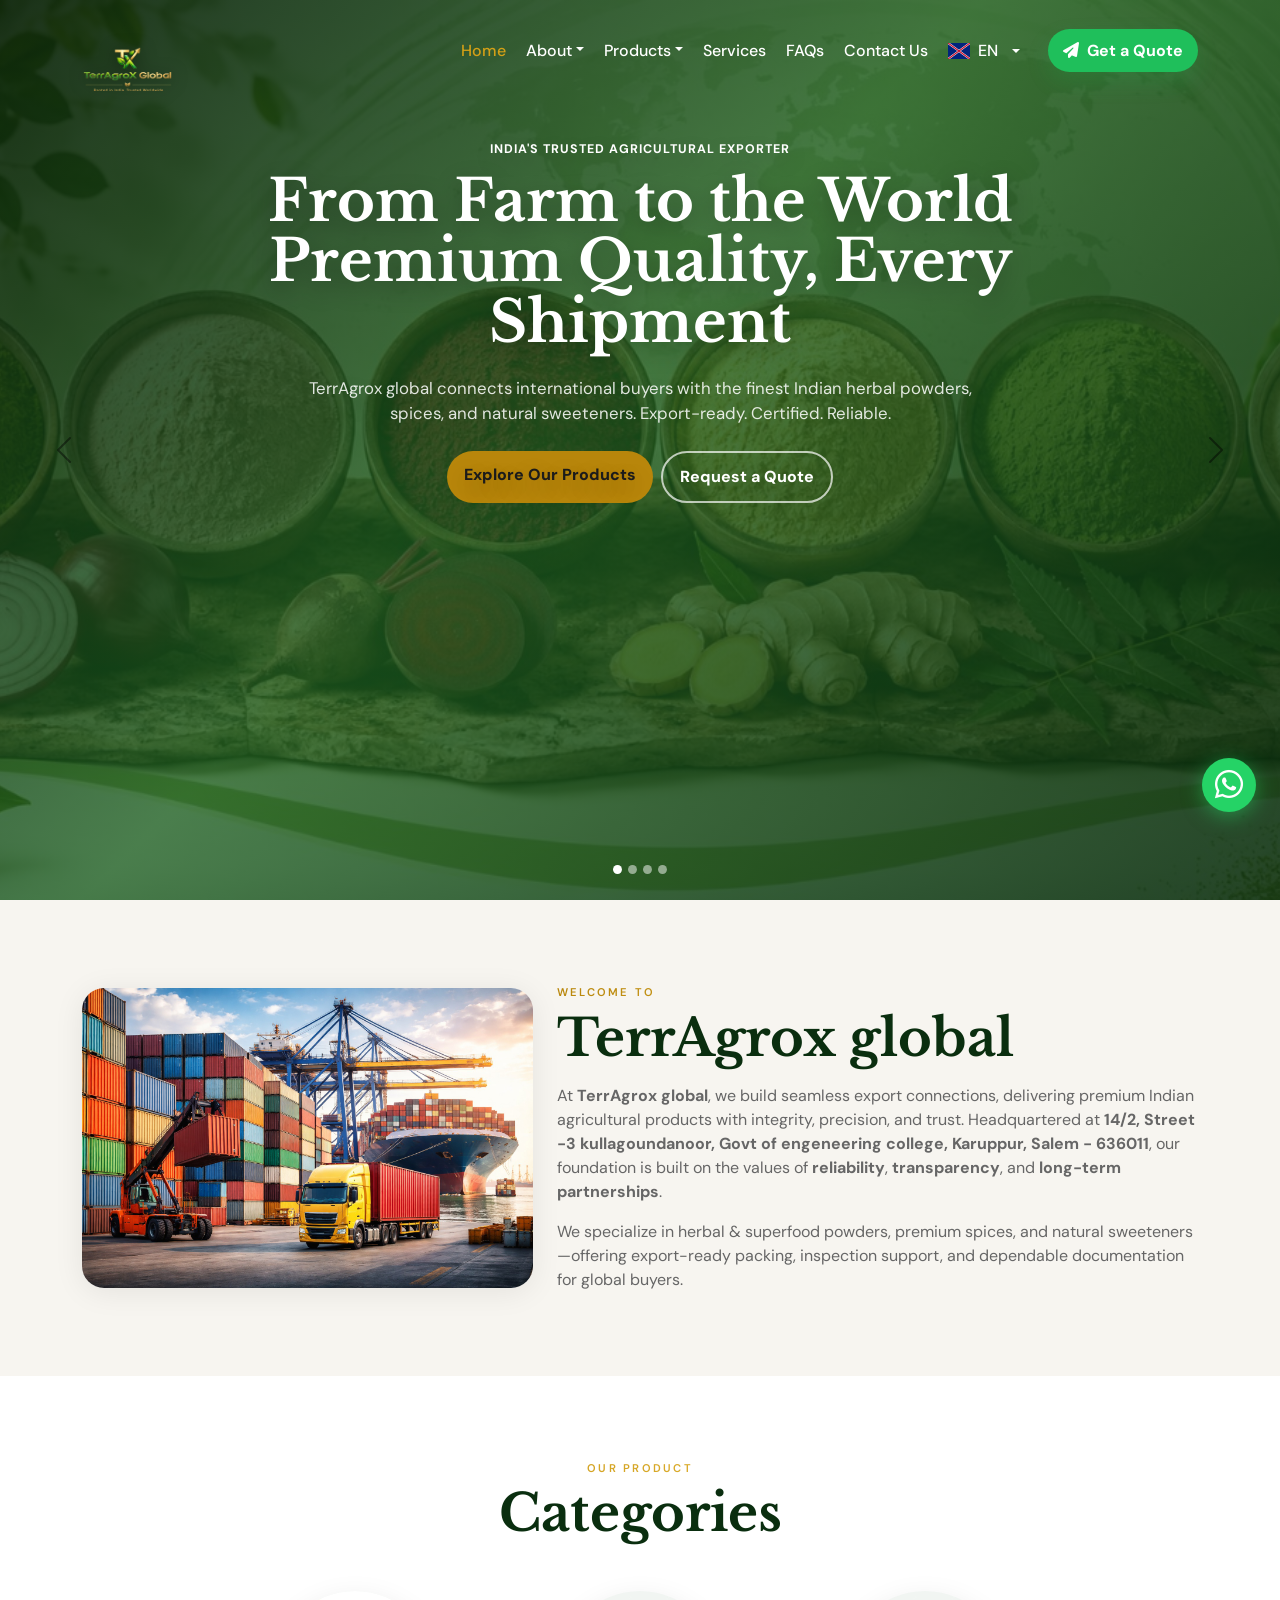
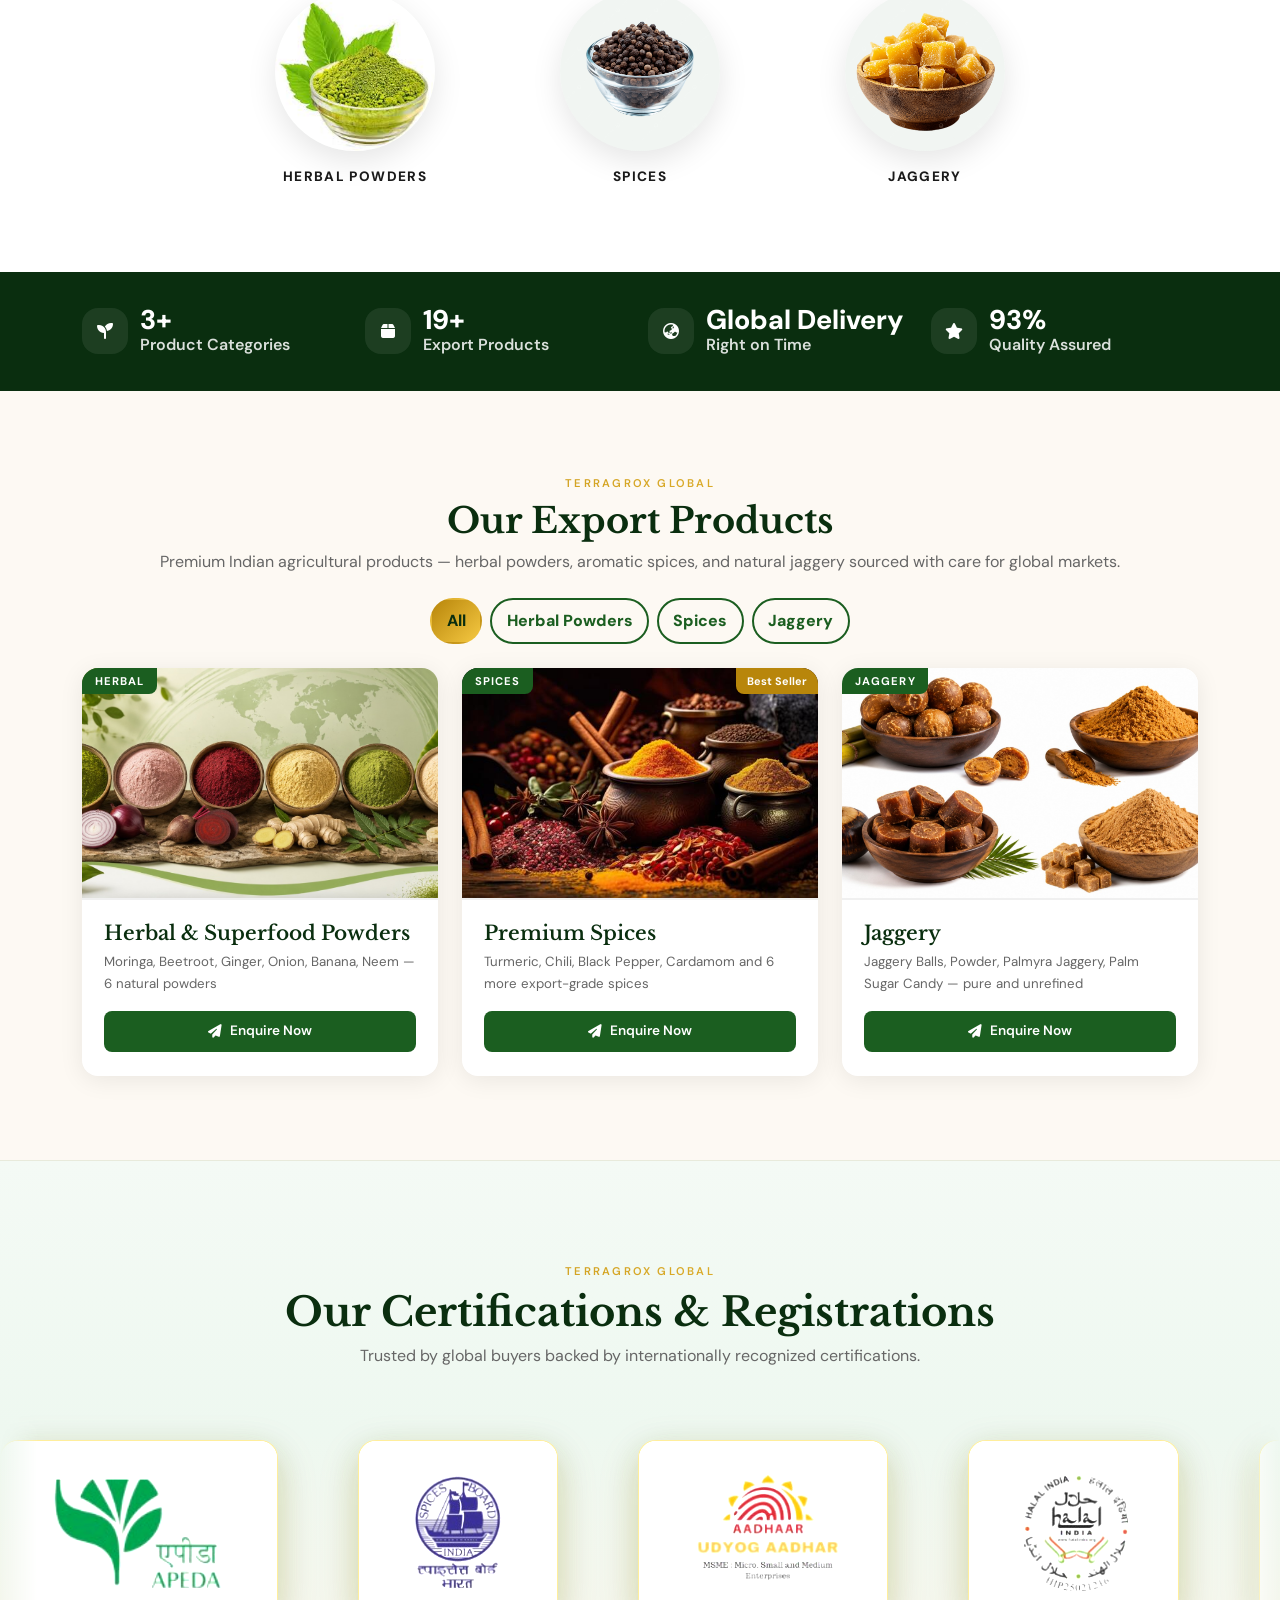
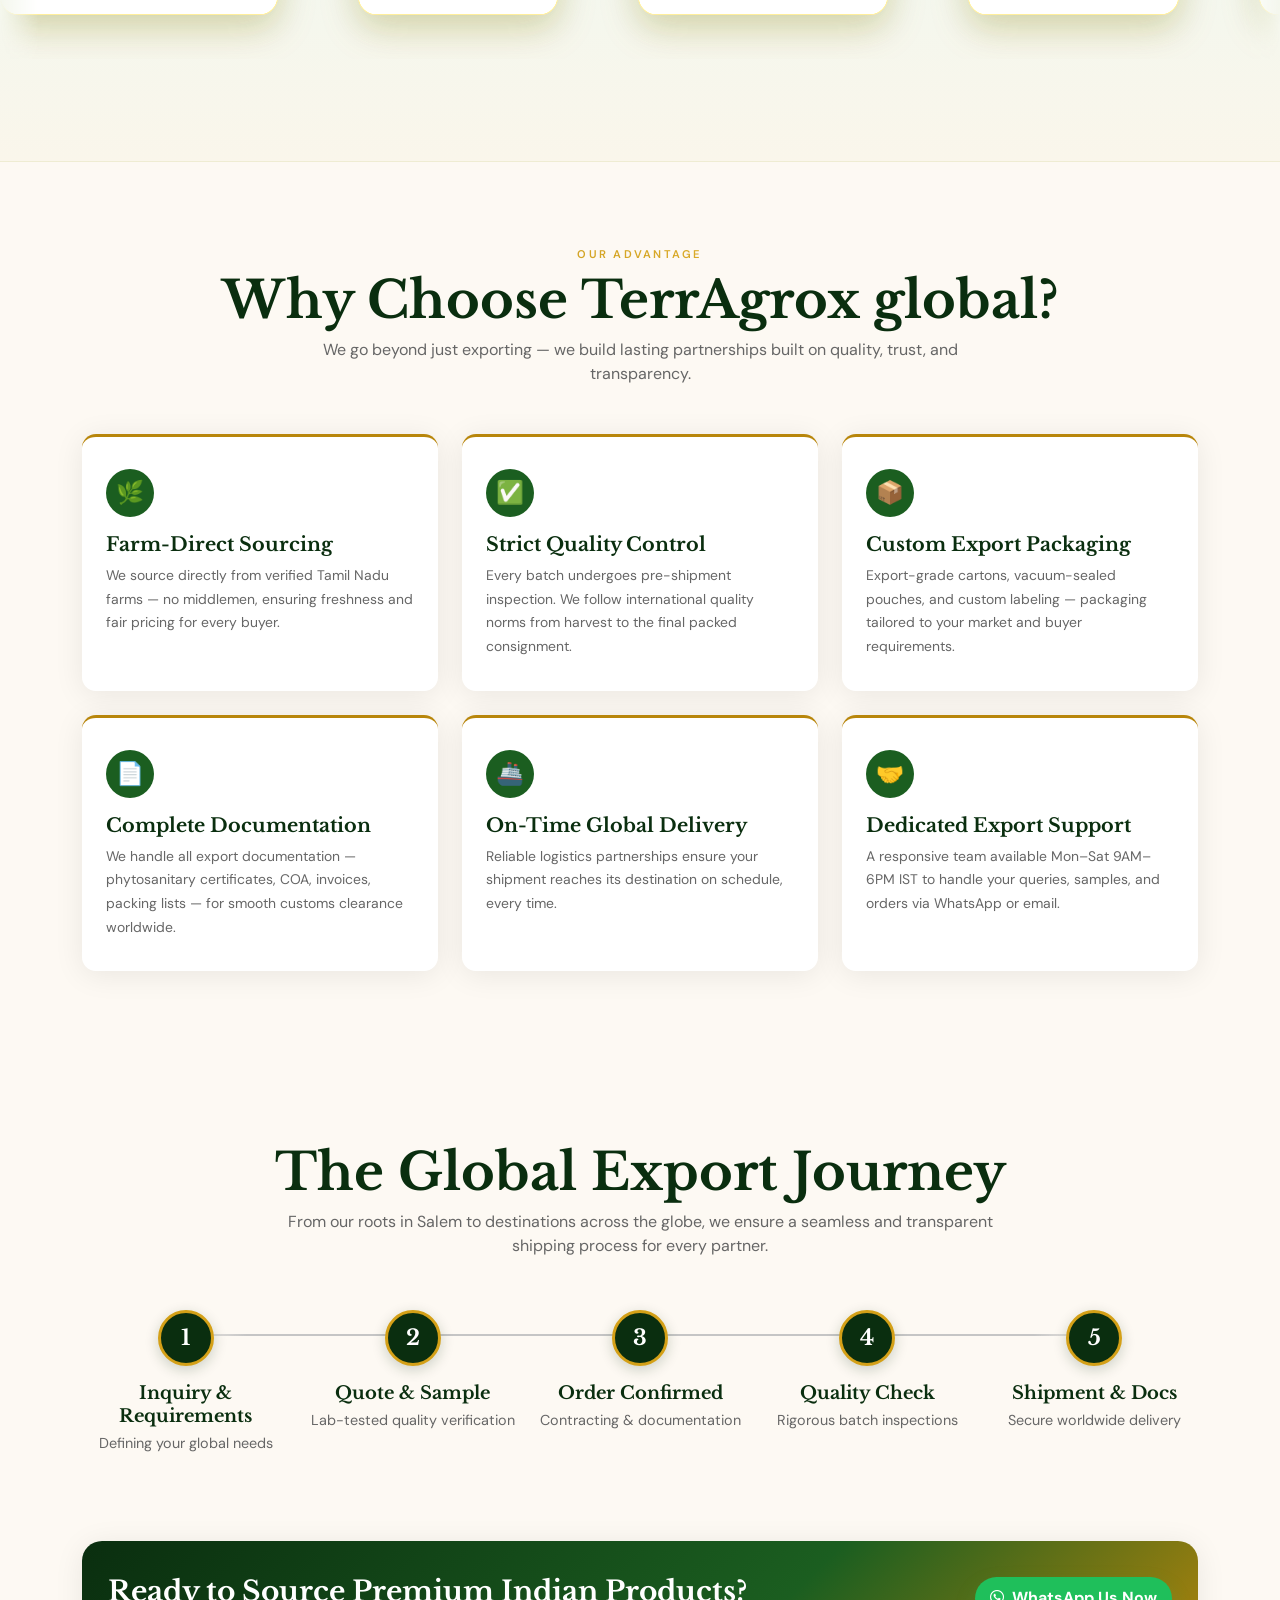
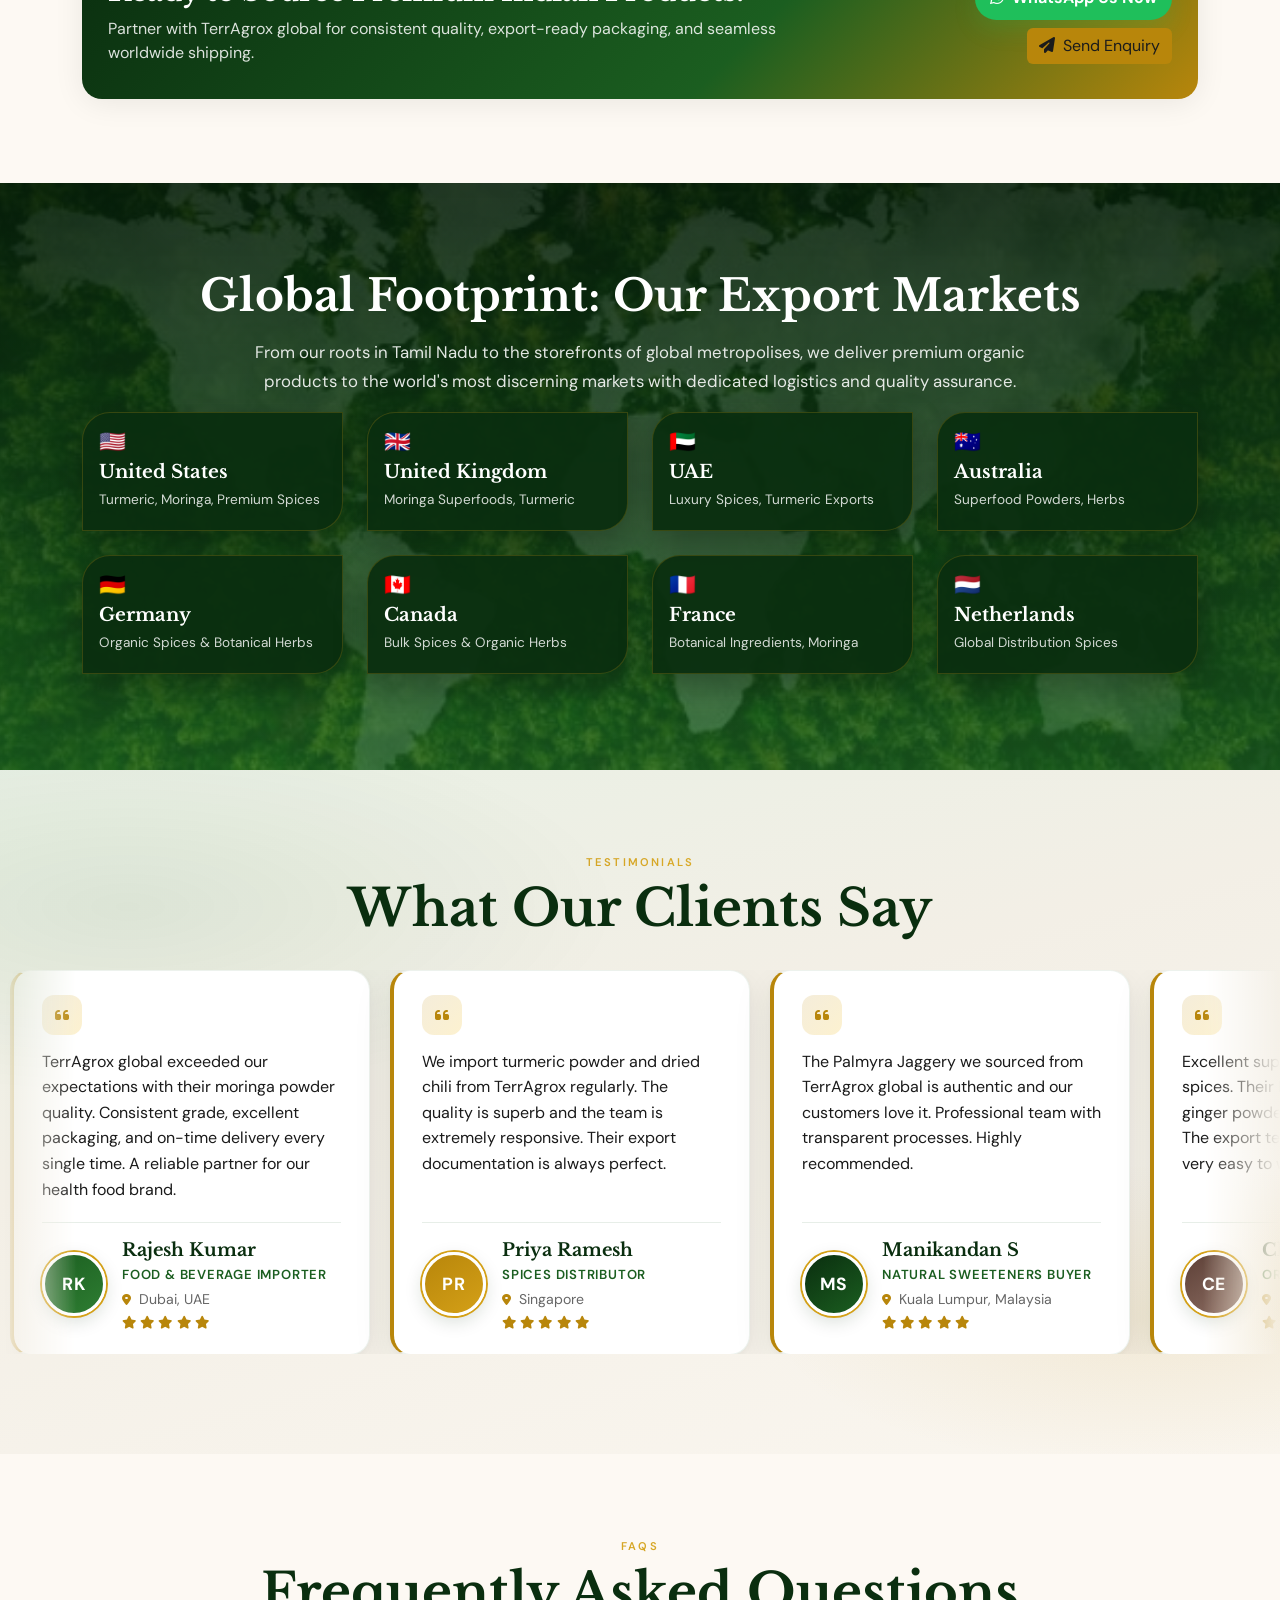
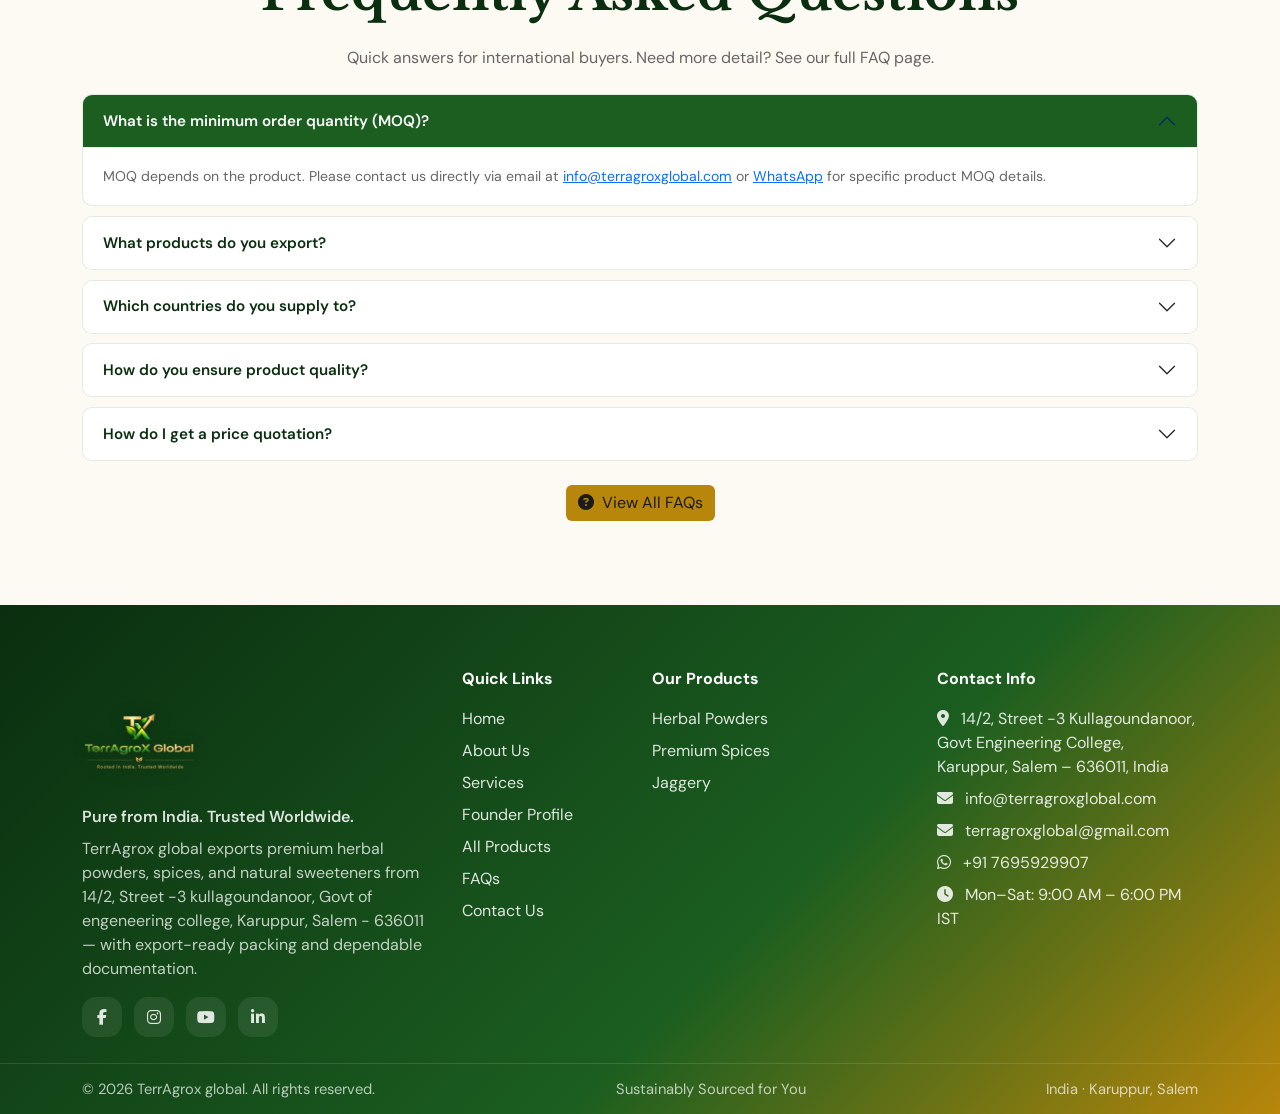
==== commit ecac7854: "Version 2 changes" ====
--- a/index.html
+++ b/index.html
@@ -51,6 +51,7 @@
                 <li><a class="dropdown-item" href="jaggery.html" data-i18n="nav_jaggery">Jaggery</a></li>
               </ul>
             </li>
+            <li class="nav-item"><a class="nav-link" href="services.html" data-i18n="nav_services">Services</a></li>
             <li class="nav-item"><a class="nav-link" href="faq.html" data-i18n="nav_faq">FAQs</a></li>
             <li class="nav-item"><a class="nav-link" href="contact-us.html" data-i18n="nav_contact">Contact Us</a></li>
             <li class="nav-item dropdown lang-dropdown">
@@ -66,12 +67,15 @@
                 <li><a class="dropdown-item lang-opt" href="#" data-lang="de" data-flag="de.svg" data-i18n="lang_de">German</a></li>
                 <li><a class="dropdown-item lang-opt" href="#" data-lang="es" data-flag="es.svg" data-i18n="lang_es">Spanish</a></li>
                 <li><a class="dropdown-item lang-opt" href="#" data-lang="ms" data-flag="ms.svg" data-i18n="lang_ms">Malay</a></li>
+                <li><a class="dropdown-item lang-opt" href="#" data-lang="hi" data-flag="hi.svg" data-i18n="lang_hi">Hindi</a></li>
+                <li><a class="dropdown-item lang-opt" href="#" data-lang="ja" data-flag="ja.svg" data-i18n="lang_ja">Japanese</a></li>
+                <li><a class="dropdown-item lang-opt" href="#" data-lang="pt" data-flag="pt.svg" data-i18n="lang_pt">Portuguese</a></li>
               </ul>
             </li>
 
             <li class="nav-item ms-lg-3">
-              <a class="btn btn-whatsapp" href="https://wa.me/917695929907" target="_blank" rel="noopener noreferrer">
-                <i class="fa-brands fa-whatsapp me-2"></i><span data-i18n="nav_whatsapp">WhatsApp Us</span>
+              <a class="btn btn-whatsapp" href="contact-us.html#waContactForm">
+                <i class="fa-solid fa-paper-plane me-2"></i><span data-i18n="nav_whatsapp">Get a Quote</span>
               </a>
             </li>
           </ul>
@@ -86,19 +90,20 @@
           <button type="button" data-bs-target="#tgHero" data-bs-slide-to="0" class="active" aria-current="true" aria-label="Slide 1"></button>
           <button type="button" data-bs-target="#tgHero" data-bs-slide-to="1" aria-label="Slide 2"></button>
           <button type="button" data-bs-target="#tgHero" data-bs-slide-to="2" aria-label="Slide 3"></button>
+          <button type="button" data-bs-target="#tgHero" data-bs-slide-to="3" aria-label="Slide 4"></button>
         </div>
 
         <div class="carousel-inner">
-          <div class="carousel-item active" data-bg="https://images.unsplash.com/photo-1494412574643-ff11b0a5c1c3?w=1400&amp;q=80">
+          <div class="carousel-item active" data-bg="assets/herbal-hero.jpeg">
             <div class="container">
               <div class="row">
                 <div class="col-lg-10 mx-auto text-center">
                   <div class="hero-label anim d1" data-i18n="hero1_label">India's Trusted Agricultural Exporter</div>
-                  <h1 class="anim d2" data-i18n="hero1_h1">From Farm to the World — Premium Quality, Every Shipment</h1>
+                  <h1 class="anim d2" data-i18n="hero1_h1">From Farm to the World Premium Quality, Every Shipment</h1>
                   <p class="anim d3" data-i18n="hero1_p">TerrAgrox global connects international buyers with the finest Indian herbal powders, spices, and natural sweeteners. Export-ready. Certified. Reliable.</p>
                   <div class="d-flex flex-wrap gap-2 justify-content-center mt-4 anim d4">
                     <a class="btn btn-accent" href="products.html" data-i18n="hero1_btn1">Explore Our Products</a>
-                    <a class="btn btn-outline-cream" href="https://wa.me/917695929907" target="_blank" rel="noopener noreferrer" data-i18n="hero1_btn2">WhatsApp Us</a>
+                    <a class="btn btn-outline-cream" href="contact-us.html" data-i18n="hero1_btn2">Request a Quote</a>
                   </div>
                 </div>
               </div>
@@ -111,7 +116,7 @@
                 <div class="col-lg-10 mx-auto text-center">
                   <div class="hero-label anim d1" data-i18n="hero2_label">Bold · Aromatic · Export Grade</div>
                   <h1 class="anim d2" data-i18n="hero2_h1">Premium Indian Spices Trusted by Global Buyers</h1>
-                  <p class="anim d3" data-i18n="hero2_p">From Turmeric and Black Pepper to Cardamom and Tamarind — sourced from the finest Indian farms and packed to international standards.</p>
+                  <p class="anim d3" data-i18n="hero2_p">From Turmeric and Black Pepper to Cardamom and Tamarind&nbsp;—&nbsp;sourced from the finest Indian farms and packed to international standards.</p>
                   <div class="d-flex flex-wrap gap-2 justify-content-center mt-4 anim d4">
                     <a class="btn btn-accent" href="spices.html" data-i18n="hero2_btn1">View Spices</a>
                     <a class="btn btn-outline-cream" href="contact-us.html" data-i18n="hero2_btn2">Request a Quote</a>
@@ -121,16 +126,32 @@
             </div>
           </div>
 
-          <div class="carousel-item" data-bg="assets/jaggery-hero.jpeg">
+          <div class="carousel-item" data-bg="assets/jaggeryfinalterra.jpeg">
             <div class="container">
               <div class="row">
                 <div class="col-lg-10 mx-auto text-center">
                   <div class="hero-label anim d1" data-i18n="hero3_label">Traditional · Unrefined · 100% Natural</div>
-                  <h1 class="anim d2" data-i18n="hero3_h1">Authentic Indian Jaggery — Pure, Natural, Export Grade</h1>
+                  <h1 class="anim d2" data-i18n="hero3_h1">Authentic Indian Jaggery Pure, Natural, Export Grade</h1>
                   <p class="anim d3" data-i18n="hero3_p">Palmyra Jaggery, Jaggery Balls, and Palm Sugar Candy from Tamil Nadu's finest farms. Chemical-free and packed for global markets.</p>
                   <div class="d-flex flex-wrap gap-2 justify-content-center mt-4 anim d4">
                     <a class="btn btn-accent" href="jaggery.html" data-i18n="hero3_btn1">View Jaggery</a>
-                    <a class="btn btn-outline-cream" href="https://wa.me/917695929907" target="_blank" rel="noopener noreferrer" data-i18n="hero3_btn2">WhatsApp Us</a>
+                    <a class="btn btn-outline-cream" href="contact-us.html" data-i18n="hero3_btn2">Request a Quote</a>
+                  </div>
+                </div>
+              </div>
+            </div>
+          </div>
+
+          <div class="carousel-item" data-bg="assets/containerterra.jpeg">
+            <div class="container">
+              <div class="row">
+                <div class="col-lg-10 mx-auto text-center">
+                  <div class="hero-label anim d1" data-i18n="hero4_label">Export Logistics &amp; Container Solutions</div>
+                  <h1 class="anim d2" data-i18n="hero4_h1">Secure Containerised Shipping for Global Trade</h1>
+                  <p class="anim d3" data-i18n="hero4_p">From container loading to export compliance, our logistics services ensure your products sail safely to international buyers with speed and confidence.</p>
+                  <div class="d-flex flex-wrap gap-2 justify-content-center mt-4 anim d4">
+                    <a class="btn btn-accent" href="services.html" data-i18n="hero4_btn1">Learn More</a>
+                    <a class="btn btn-outline-cream" href="https://wa.me/917695929907" target="_blank" rel="noopener noreferrer" data-i18n="hero4_btn2">WhatsApp Us</a>
                   </div>
                 </div>
               </div>
@@ -155,7 +176,7 @@
         <div class="row g-4 align-items-center">
           <div class="col-lg-5" data-aos="fade-right">
             <div class="about-media">
-              <img src="assets/images/image%205.jpg" alt="TerrAgrox global" />
+              <img src="/assets/containerterra.jpeg" alt="TerrAgrox global" />
             </div>
           </div>
           <div class="col-lg-7" data-aos="fade-left">
@@ -163,7 +184,7 @@
             <h2 class="section-title section-title-lg mt-2" data-i18n="welcome_h2">TerrAgrox global</h2>
             <p class="muted mt-3" data-i18n-html="welcome_p1">
               At <strong>TerrAgrox global</strong>, we build seamless export connections, delivering premium Indian agricultural products with integrity, precision, and trust.
-              Headquartered in <strong>Salem, Tamil Nadu (India)</strong>, our foundation is built on the values of <strong>reliability</strong>, <strong>transparency</strong>, and <strong>long-term partnerships</strong>.
+              Headquartered at <strong>14/2, Street -3 kullagoundanoor, Govt of engeneering college, Karuppur, Salem - 636011</strong>, our foundation is built on the values of <strong>reliability</strong>, <strong>transparency</strong>, and <strong>long-term partnerships</strong>.
             </p>
             <p class="muted mb-0" data-i18n="welcome_p2">
               We specialize in herbal &amp; superfood powders, premium spices, and natural sweeteners—offering export-ready packing, inspection support, and dependable documentation for global buyers.
@@ -173,31 +194,36 @@
       </div>
     </section>
 
-    <!-- CATEGORIES -->
-    <section class="section home-cats">
-      <div class="container">
-        <div class="text-center mb-4" data-aos="fade-up">
-          <div class="section-label" data-i18n="home_cat_label">Our Product</div>
-          <h2 class="section-title mt-2" data-i18n="home_cat_h2">Categories</h2>
-        </div>
-
-        <div class="row g-4 justify-content-center">
-          <div class="col-6 col-md-4 col-lg-2" data-aos="fade-up">
-            <a class="cat-tile" href="herbal-powders.html">
-              <div class="ico"><img src="assets/herbal%20powders.jpeg" alt="Herbal Powders" /></div>
-              <div class="label" data-i18n="nav_herbal">Herbal Powders</div>
+    <!-- PRODUCT CATEGORIES -->
+    <section class="section home-cats-section">
+      <div class="container">
+        <div class="text-center mb-5" data-aos="fade-up">
+          <div class="section-label" data-i18n="cats_label">Our Product</div>
+          <h2 class="section-title section-title-lg mt-2" data-i18n="cats_h2">Categories</h2>
+        </div>
+        <div class="row g-4 justify-content-center" data-aos="fade-up" data-aos-delay="80">
+          <div class="col-6 col-md-4 col-lg-3 text-center">
+            <a href="herbal-powders.html" class="cat-tile d-block text-decoration-none">
+              <div class="cat-tile-ico mx-auto mb-3">
+                <img src="assets/glass/glass herbal.jpeg" alt="Herbal Powders" />
+              </div>
+              <div class="cat-tile-label" data-i18n="nav_herbal">Herbal Powders</div>
             </a>
           </div>
-          <div class="col-6 col-md-4 col-lg-2" data-aos="fade-up" data-aos-delay="80">
-            <a class="cat-tile" href="spices.html">
-              <div class="ico"><img src="assets/spices.jpg" alt="Spices" /></div>
-              <div class="label" data-i18n="nav_spices">Spices</div>
+          <div class="col-6 col-md-4 col-lg-3 text-center">
+            <a href="spices.html" class="cat-tile d-block text-decoration-none">
+              <div class="cat-tile-ico mx-auto mb-3">
+                <img src="assets/glass/glass spices.png" alt="Spices" />
+              </div>
+              <div class="cat-tile-label" data-i18n="nav_spices">Spices</div>
             </a>
           </div>
-          <div class="col-6 col-md-4 col-lg-2" data-aos="fade-up" data-aos-delay="160">
-            <a class="cat-tile" href="jaggery.html">
-              <div class="ico"><img src="assets/jaggery-hero.jpeg" alt="Jaggery" /></div>
-              <div class="label" data-i18n="nav_jaggery">Jaggery</div>
+          <div class="col-6 col-md-4 col-lg-3 text-center">
+            <a href="jaggery.html" class="cat-tile d-block text-decoration-none">
+              <div class="cat-tile-ico mx-auto mb-3">
+                <img src="/assets/glass/glass jagg.png" alt="Jaggery" style="object-position:center 20%;" />
+              </div>
+              <div class="cat-tile-label" data-i18n="nav_jaggery">Jaggery</div>
             </a>
           </div>
         </div>
@@ -230,8 +256,8 @@
             <div class="stat">
               <i class="fa-solid fa-earth-asia"></i>
               <div>
-                <div class="value" data-count="15" data-suffix="+">0+</div>
-                <div class="label" data-i18n="stat_countries">Countries Served</div>
+                <div class="value">Global Delivery</div>
+                <div class="label">Right on Time</div>
               </div>
             </div>
           </div>
@@ -248,32 +274,6 @@
       </div>
     </section>
 
-    <!-- FROM INDIA TO WORLD -->
-    <section class="section bg-light">
-      <div class="container">
-        <div class="row align-items-center g-4">
-          <div class="col-lg-6" data-aos="fade-right">
-            <div class="section-label" data-i18n="reach_label">Our Reach</div>
-            <h2 class="section-title section-title-lg mt-2" data-i18n="reach_h2">From Salem, India to The Entire World</h2>
-            <p class="muted mt-3 mb-3" data-i18n="reach_p">
-              TerrAgrox global connects international buyers with premium Indian agricultural products. Based in Salem, Tamil Nadu,
-              we source directly from trusted farms and deliver to buyers across Asia, Europe, the Middle East, and beyond.
-              Transparency, quality, and reliability define every shipment.
-            </p>
-            <ul class="checklist animated-list">
-              <li><i class="fa-solid fa-circle-check"></i> <span data-i18n="reach_li1">Direct farm sourcing from Tamil Nadu</span></li>
-              <li><i class="fa-solid fa-circle-check"></i> <span data-i18n="reach_li2">Export-grade packaging and certification</span></li>
-              <li><i class="fa-solid fa-circle-check"></i> <span data-i18n="reach_li3">Timely delivery with full documentation</span></li>
-              <li><i class="fa-solid fa-circle-check"></i> <span data-i18n="reach_li4">Dedicated support from inquiry to shipment</span></li>
-            </ul>
-          </div>
-          <div class="col-lg-6" data-aos="fade-left">
-            <img class="img-fluid rounded-soft shadow-soft" src="https://images.unsplash.com/photo-1526778548025-fa2f459cd5c1?w=800&q=80" alt="World map" />
-          </div>
-        </div>
-      </div>
-    </section>
-
     <!-- PRODUCTS + FILTER -->
     <section class="section">
       <div class="container">
@@ -302,7 +302,7 @@
               <div class="card-body product-card-body">
                 <h5 data-i18n="prod_herbal_title">Herbal &amp; Superfood Powders</h5>
                 <p class="muted product-card-desc" data-i18n="prod_herbal_desc">Moringa, Beetroot, Ginger, Onion, Banana, Neem — 6 natural powders</p>
-                <a class="btn-product-wa" href="https://wa.me/917695929907?text=Hi%2C%20I%20am%20interested%20in%20Herbal%20%26%20Superfood%20Powders.%20Please%20share%20more%20details." target="_blank" rel="noopener noreferrer"><i class="fa-brands fa-whatsapp"></i> Enquire on WhatsApp</a>
+                <a class="btn-product-wa" href="contact-us.html#waContactForm"><i class="fa-solid fa-paper-plane"></i> Request on bulk quote</a>
               </div>
             </div>
           </div>
@@ -316,7 +316,7 @@
               <div class="card-body product-card-body">
                 <h5 data-i18n="prod_spices_title">Premium Spices</h5>
                 <p class="muted product-card-desc" data-i18n="prod_spices_desc">Turmeric, Chili, Black Pepper, Cardamom and 6 more export-grade spices</p>
-                <a class="btn-product-wa" href="https://wa.me/917695929907?text=Hi%2C%20I%20am%20interested%20in%20Premium%20Spices.%20Please%20share%20more%20details." target="_blank" rel="noopener noreferrer"><i class="fa-brands fa-whatsapp"></i> Enquire on WhatsApp</a>
+                <a class="btn-product-wa" href="contact-us.html#waContactForm"><i class="fa-solid fa-paper-plane"></i> Enquire Now</a>
               </div>
             </div>
           </div>
@@ -329,7 +329,7 @@
               <div class="card-body product-card-body">
                 <h5 data-i18n="prod_jaggery_title">Jaggery</h5>
                 <p class="muted product-card-desc" data-i18n="prod_jaggery_desc">Jaggery Balls, Powder, Palmyra Jaggery, Palm Sugar Candy — pure and unrefined</p>
-                <a class="btn-product-wa" href="https://wa.me/917695929907?text=Hi%2C%20I%20am%20interested%20in%20Jaggery.%20Please%20share%20more%20details." target="_blank" rel="noopener noreferrer"><i class="fa-brands fa-whatsapp"></i> Enquire on WhatsApp</a>
+                <a class="btn-product-wa" href="contact-us.html#waContactForm"><i class="fa-solid fa-paper-plane"></i> Enquire Now</a>
               </div>
             </div>
           </div>
@@ -421,47 +421,41 @@
       </div>
     </section>
 
-    <!-- EXPORT PROCESS -->
-    <section class="export-process-section" data-aos="fade-up">
-      <div class="container">
-        <div class="text-center mb-5">
-          <div class="section-label" data-i18n="exp_label">How We Work</div>
-          <h2 class="section-title section-title-lg mt-2" data-i18n="exp_h2">Our Export Process</h2>
-          <p class="muted mb-0 mx-auto" style="max-width:720px;" data-i18n="exp_p">Simple, transparent, and reliable — from your first inquiry to delivery at your port.</p>
-        </div>
-        <div class="row g-4 justify-content-center">
-          <div class="col-md-6 col-lg-3 export-step-wrap" data-aos="fade-up">
-            <div class="export-step-card h-100">
-              <div class="export-step-num">1</div>
-              <div class="step-ico">📩</div>
-              <h5 class="fw-bold" data-i18n="exp1_h">Send Enquiry</h5>
-              <p class="muted small mb-0" data-i18n="exp1_p">WhatsApp or email us with your product, quantity, and destination country.</p>
-            </div>
-          </div>
-          <div class="col-md-6 col-lg-3 export-step-wrap" data-aos="fade-up" data-aos-delay="100">
-            <div class="export-step-card h-100">
-              <div class="export-step-num">2</div>
-              <div class="step-ico">🧪</div>
-              <h5 class="fw-bold" data-i18n="exp2_h">Sample &amp; Approval</h5>
-              <p class="muted small mb-0" data-i18n="exp2_p">We send product samples for your quality evaluation and approval before bulk order.</p>
-            </div>
-          </div>
-          <div class="col-md-6 col-lg-3 export-step-wrap" data-aos="fade-up" data-aos-delay="200">
-            <div class="export-step-card h-100">
-              <div class="export-step-num">3</div>
-              <div class="step-ico">📦</div>
-              <h5 class="fw-bold" data-i18n="exp3_h">Packing &amp; Documentation</h5>
-              <p class="muted small mb-0" data-i18n="exp3_p">Products are packed to your specification with all export documents prepared — COA, phytosanitary certificate, invoice, packing list.</p>
-            </div>
-          </div>
-          <div class="col-md-6 col-lg-3 export-step-wrap" data-aos="fade-up" data-aos-delay="300">
-            <div class="export-step-card h-100">
-              <div class="export-step-num">4</div>
-              <div class="step-ico">🚢</div>
-              <h5 class="fw-bold" data-i18n="exp4_h">Shipment &amp; Delivery</h5>
-              <p class="muted small mb-0" data-i18n="exp4_p">Your order is dispatched via sea or air freight with full tracking until it reaches your destination port.</p>
-            </div>
-          </div>
+    <!-- GLOBAL EXPORT JOURNEY -->
+    <section class="export-journey-section section" aria-labelledby="export-journey-heading">
+      <div class="container">
+        <div class="text-center mb-5" data-aos="fade-up">
+          <h2 id="export-journey-heading" class="section-title section-title-lg" data-i18n="journey_h2">The Global Export Journey</h2>
+          <p class="export-journey-lead muted mb-0 mx-auto" data-i18n="journey_p">
+            From our roots in Salem to destinations across the globe, we ensure a seamless and transparent shipping process for every partner.
+          </p>
+        </div>
+        <div class="export-journey-track" data-aos="fade-up">
+          <article class="export-journey-step">
+            <div class="export-journey-num" aria-hidden="true">1</div>
+            <h3 class="export-journey-title" data-i18n="journey1_h">Inquiry &amp; Requirements</h3>
+            <p class="export-journey-desc" data-i18n="journey1_p">Defining your global needs</p>
+          </article>
+          <article class="export-journey-step">
+            <div class="export-journey-num" aria-hidden="true">2</div>
+            <h3 class="export-journey-title" data-i18n="journey2_h">Quote &amp; Sample</h3>
+            <p class="export-journey-desc" data-i18n="journey2_p">Lab-tested quality verification</p>
+          </article>
+          <article class="export-journey-step">
+            <div class="export-journey-num" aria-hidden="true">3</div>
+            <h3 class="export-journey-title" data-i18n="journey3_h">Order Confirmed</h3>
+            <p class="export-journey-desc" data-i18n="journey3_p">Contracting &amp; documentation</p>
+          </article>
+          <article class="export-journey-step">
+            <div class="export-journey-num" aria-hidden="true">4</div>
+            <h3 class="export-journey-title" data-i18n="journey4_h">Quality Check</h3>
+            <p class="export-journey-desc" data-i18n="journey4_p">Rigorous batch inspections</p>
+          </article>
+          <article class="export-journey-step">
+            <div class="export-journey-num" aria-hidden="true">5</div>
+            <h3 class="export-journey-title" data-i18n="journey5_h">Shipment &amp; Docs</h3>
+            <p class="export-journey-desc" data-i18n="journey5_p">Secure worldwide delivery</p>
+          </article>
         </div>
       </div>
     </section>
@@ -486,126 +480,180 @@
       </div>
     </section>
 
+    <!-- GLOBAL EXPORT MARKETS -->
+    <section class="export-markets-section" aria-labelledby="export-markets-heading">
+      <div class="export-markets-bg" aria-hidden="true"></div>
+      <div class="container export-markets-inner">
+        <div class="export-markets-intro text-center" data-aos="fade-up">
+          <h2 id="export-markets-heading" class="export-markets-title" data-i18n="markets_h2">Global Footprint: Our Export Markets</h2>
+          <p class="export-markets-lead" data-i18n="markets_p">
+            From our roots in Tamil Nadu to the storefronts of global metropolises, we deliver premium organic products to the world's most discerning markets with dedicated logistics and quality assurance.
+          </p>
+        </div>
+        <div class="row g-3 g-md-4 export-markets-grid">
+          <div class="col-6 col-lg-3" data-aos="fade-up">
+            <article class="export-market-card h-100">
+              <span class="export-market-flag" aria-hidden="true">🇺🇸</span>
+              <h3 class="export-market-name" data-i18n="market_us_h">United States</h3>
+              <p class="export-market-products" data-i18n="market_us_p">Turmeric, Moringa, Premium Spices</p>
+            </article>
+          </div>
+          <div class="col-6 col-lg-3" data-aos="fade-up" data-aos-delay="50">
+            <article class="export-market-card h-100">
+              <span class="export-market-flag" aria-hidden="true">🇬🇧</span>
+              <h3 class="export-market-name" data-i18n="market_uk_h">United Kingdom</h3>
+              <p class="export-market-products" data-i18n="market_uk_p">Moringa Superfoods, Turmeric</p>
+            </article>
+          </div>
+          <div class="col-6 col-lg-3" data-aos="fade-up" data-aos-delay="100">
+            <article class="export-market-card h-100">
+              <span class="export-market-flag" aria-hidden="true">🇦🇪</span>
+              <h3 class="export-market-name" data-i18n="market_uae_h">UAE</h3>
+              <p class="export-market-products" data-i18n="market_uae_p">Luxury Spices, Turmeric Exports</p>
+            </article>
+          </div>
+          <div class="col-6 col-lg-3" data-aos="fade-up" data-aos-delay="150">
+            <article class="export-market-card h-100">
+              <span class="export-market-flag" aria-hidden="true">🇦🇺</span>
+              <h3 class="export-market-name" data-i18n="market_au_h">Australia</h3>
+              <p class="export-market-products" data-i18n="market_au_p">Superfood Powders, Herbs</p>
+            </article>
+          </div>
+          <div class="col-6 col-lg-3" data-aos="fade-up">
+            <article class="export-market-card h-100">
+              <span class="export-market-flag" aria-hidden="true">🇩🇪</span>
+              <h3 class="export-market-name" data-i18n="market_de_h">Germany</h3>
+              <p class="export-market-products" data-i18n="market_de_p">Organic Spices &amp; Botanical Herbs</p>
+            </article>
+          </div>
+          <div class="col-6 col-lg-3" data-aos="fade-up" data-aos-delay="50">
+            <article class="export-market-card h-100">
+              <span class="export-market-flag" aria-hidden="true">🇨🇦</span>
+              <h3 class="export-market-name" data-i18n="market_ca_h">Canada</h3>
+              <p class="export-market-products" data-i18n="market_ca_p">Bulk Spices &amp; Organic Herbs</p>
+            </article>
+          </div>
+          <div class="col-6 col-lg-3" data-aos="fade-up" data-aos-delay="100">
+            <article class="export-market-card h-100">
+              <span class="export-market-flag" aria-hidden="true">🇫🇷</span>
+              <h3 class="export-market-name" data-i18n="market_fr_h">France</h3>
+              <p class="export-market-products" data-i18n="market_fr_p">Botanical Ingredients, Moringa</p>
+            </article>
+          </div>
+          <div class="col-6 col-lg-3" data-aos="fade-up" data-aos-delay="150">
+            <article class="export-market-card h-100">
+              <span class="export-market-flag" aria-hidden="true">🇳🇱</span>
+              <h3 class="export-market-name" data-i18n="market_nl_h">Netherlands</h3>
+              <p class="export-market-products" data-i18n="market_nl_p">Global Distribution Spices</p>
+            </article>
+          </div>
+        </div>
+      </div>
+    </section>
+
     <!-- TESTIMONIALS -->
-    <section class="testimonials-dark">
+    <section class="testimonials-section">
       <div class="container">
         <div class="text-center mb-4" data-aos="fade-up">
           <div class="section-label" data-i18n="test_label">Testimonials</div>
           <h2 class="section-title section-title-lg mt-2" data-i18n="test_h2">What Our Clients Say</h2>
         </div>
 
-        <div id="tgTestimonials" class="carousel slide" data-bs-ride="carousel" data-bs-interval="4000" data-aos="fade-up">
-          <div class="carousel-inner">
-            <div class="carousel-item active">
-              <div class="row justify-content-center">
-                <div class="col-lg-8">
-                  <div class="testimonial-dark">
-                    <div class="quote-mark">“</div>
-                    <div class="d-flex gap-3 align-items-center position-relative">
-                      <img class="avatar" src="https://images.unsplash.com/photo-1535713875002-d1d0cf377fde?w=100&q=80" alt="Rajesh Kumar" />
-                      <div>
-                        <div class="author-name">Rajesh Kumar</div>
-                        <div class="author-meta">Dubai, UAE</div>
-                        <div class="stars">★★★★★</div>
-                      </div>
-                    </div>
-                    <p class="review-text" data-i18n="test1_text">
-                      TerrAgrox global exceeded our expectations with their moringa powder quality. Consistent grade, excellent packaging, and on-time delivery every single time. A reliable partner for our health food brand.
-                    </p>
-                  </div>
-                </div>
-              </div>
-            </div>
-            <div class="carousel-item">
-              <div class="row justify-content-center">
-                <div class="col-lg-8">
-                  <div class="testimonial-dark">
-                    <div class="quote-mark">“</div>
-                    <div class="d-flex gap-3 align-items-center position-relative">
-                      <img class="avatar" src="https://images.unsplash.com/photo-1535713875002-d1d0cf377fde?w=100&q=80" alt="Priya Ramesh" />
-                      <div>
-                        <div class="author-name">Priya Ramesh</div>
-                        <div class="author-meta">Singapore</div>
-                        <div class="stars">★★★★★</div>
-                      </div>
-                    </div>
-                    <p class="review-text" data-i18n="test2_text">
-                      We import turmeric powder and dried chili from TerrAgrox regularly. The quality is superb and the team is extremely responsive. Their export documentation is always perfect.
-                    </p>
-                  </div>
-                </div>
-              </div>
-            </div>
-            <div class="carousel-item">
-              <div class="row justify-content-center">
-                <div class="col-lg-8">
-                  <div class="testimonial-dark">
-                    <div class="quote-mark">“</div>
-                    <div class="d-flex gap-3 align-items-center position-relative">
-                      <img class="avatar" src="https://images.unsplash.com/photo-1535713875002-d1d0cf377fde?w=100&q=80" alt="Manikandan S" />
-                      <div>
-                        <div class="author-name">Manikandan S</div>
-                        <div class="author-meta">Kuala Lumpur, Malaysia</div>
-                        <div class="stars">★★★★★</div>
-                      </div>
-                    </div>
-                    <p class="review-text" data-i18n="test3_text">
-                      The Palmyra Jaggery we sourced from TerrAgrox global is authentic and our customers love it. Professional team with transparent processes. Highly recommended.
-                    </p>
-                  </div>
-                </div>
-              </div>
-            </div>
-            <div class="carousel-item">
-              <div class="row justify-content-center">
-                <div class="col-lg-8">
-                  <div class="testimonial-dark">
-                    <div class="quote-mark">“</div>
-                    <div class="d-flex gap-3 align-items-center position-relative">
-                      <img class="avatar" src="https://images.unsplash.com/photo-1535713875002-d1d0cf377fde?w=100&q=80" alt="Christina Esther" />
-                      <div>
-                        <div class="author-name">Christina Esther</div>
-                        <div class="author-meta">London, UK</div>
-                        <div class="stars">★★★★★</div>
-                      </div>
-                    </div>
-                    <p class="review-text" data-i18n="test4_text">
-                      Excellent supplier for organic Indian spices. Their beetroot powder and ginger powder quality is outstanding. The export team is knowledgeable and very easy to work with.
-                    </p>
-                  </div>
-                </div>
-              </div>
-            </div>
-            <div class="carousel-item">
-              <div class="row justify-content-center">
-                <div class="col-lg-8">
-                  <div class="testimonial-dark">
-                    <div class="quote-mark">“</div>
-                    <div class="d-flex gap-3 align-items-center position-relative">
-                      <img class="avatar" src="https://images.unsplash.com/photo-1535713875002-d1d0cf377fde?w=100&q=80" alt="Ahmed Al Rashid" />
-                      <div>
-                        <div class="author-name">Ahmed Al Rashid</div>
-                        <div class="author-meta">Riyadh, Saudi Arabia</div>
-                        <div class="stars">★★★★★</div>
-                      </div>
-                    </div>
-                    <p class="review-text" data-i18n="test5_text">
-                      TerrAgrox global is our go-to supplier for natural sweeteners. Jaggery Balls and Palm Sugar Candy arrive perfectly packed. Great quality, fair pricing, and dependable service.
-                    </p>
-                  </div>
-                </div>
-              </div>
-            </div>
-          </div>
-
-          <button class="carousel-control-prev" type="button" data-bs-target="#tgTestimonials" data-bs-slide="prev">
-            <span class="carousel-control-prev-icon" aria-hidden="true"></span>
-            <span class="visually-hidden" data-i18n="carousel_prev">Previous</span>
-          </button>
-          <button class="carousel-control-next" type="button" data-bs-target="#tgTestimonials" data-bs-slide="next">
-            <span class="carousel-control-next-icon" aria-hidden="true"></span>
-            <span class="visually-hidden" data-i18n="carousel_next">Next</span>
-          </button>
+      </div>
+
+      </div>
+
+      <div class="testimonials-marquee-outer" data-aos="fade-up">
+        <div class="testimonials-marquee" aria-label="Client testimonials" aria-live="off">
+          <div class="testimonials-marquee-track" id="tgTestimonialsTrack">
+            <div class="testimonials-marquee-set">
+            <article class="testimonial-card">
+              <div class="testimonial-quote" aria-hidden="true"><i class="fa-solid fa-quote-left"></i></div>
+              <p class="review-text" data-i18n="test1_text">
+                TerrAgrox global exceeded our expectations with their moringa powder quality. Consistent grade, excellent packaging, and on-time delivery every single time. A reliable partner for our health food brand.
+              </p>
+              <footer class="review-profile">
+                <div class="review-avatar review-avatar--1" aria-hidden="true">RK</div>
+                <div class="review-profile-info">
+                  <div class="author-name">Rajesh Kumar</div>
+                  <div class="author-role">Food &amp; Beverage Importer</div>
+                  <div class="author-meta"><i class="fa-solid fa-location-dot"></i> Dubai, UAE</div>
+                  <div class="stars" aria-label="5 out of 5 stars">
+                    <i class="fa-solid fa-star"></i><i class="fa-solid fa-star"></i><i class="fa-solid fa-star"></i><i class="fa-solid fa-star"></i><i class="fa-solid fa-star"></i>
+                  </div>
+                </div>
+              </footer>
+            </article>
+            <article class="testimonial-card">
+              <div class="testimonial-quote" aria-hidden="true"><i class="fa-solid fa-quote-left"></i></div>
+              <p class="review-text" data-i18n="test2_text">
+                We import turmeric powder and dried chili from TerrAgrox regularly. The quality is superb and the team is extremely responsive. Their export documentation is always perfect.
+              </p>
+              <footer class="review-profile">
+                <div class="review-avatar review-avatar--2" aria-hidden="true">PR</div>
+                <div class="review-profile-info">
+                  <div class="author-name">Priya Ramesh</div>
+                  <div class="author-role">Spices Distributor</div>
+                  <div class="author-meta"><i class="fa-solid fa-location-dot"></i> Singapore</div>
+                  <div class="stars" aria-label="5 out of 5 stars">
+                    <i class="fa-solid fa-star"></i><i class="fa-solid fa-star"></i><i class="fa-solid fa-star"></i><i class="fa-solid fa-star"></i><i class="fa-solid fa-star"></i>
+                  </div>
+                </div>
+              </footer>
+            </article>
+            <article class="testimonial-card">
+              <div class="testimonial-quote" aria-hidden="true"><i class="fa-solid fa-quote-left"></i></div>
+              <p class="review-text" data-i18n="test3_text">
+                The Palmyra Jaggery we sourced from TerrAgrox global is authentic and our customers love it. Professional team with transparent processes. Highly recommended.
+              </p>
+              <footer class="review-profile">
+                <div class="review-avatar review-avatar--3" aria-hidden="true">MS</div>
+                <div class="review-profile-info">
+                  <div class="author-name">Manikandan S</div>
+                  <div class="author-role">Natural Sweeteners Buyer</div>
+                  <div class="author-meta"><i class="fa-solid fa-location-dot"></i> Kuala Lumpur, Malaysia</div>
+                  <div class="stars" aria-label="5 out of 5 stars">
+                    <i class="fa-solid fa-star"></i><i class="fa-solid fa-star"></i><i class="fa-solid fa-star"></i><i class="fa-solid fa-star"></i><i class="fa-solid fa-star"></i>
+                  </div>
+                </div>
+              </footer>
+            </article>
+            <article class="testimonial-card">
+              <div class="testimonial-quote" aria-hidden="true"><i class="fa-solid fa-quote-left"></i></div>
+              <p class="review-text" data-i18n="test4_text">
+                Excellent supplier for organic Indian spices. Their beetroot powder and ginger powder quality is outstanding. The export team is knowledgeable and very easy to work with.
+              </p>
+              <footer class="review-profile">
+                <div class="review-avatar review-avatar--4" aria-hidden="true">CE</div>
+                <div class="review-profile-info">
+                  <div class="author-name">Christina Esther</div>
+                  <div class="author-role">Organic Foods Retailer</div>
+                  <div class="author-meta"><i class="fa-solid fa-location-dot"></i> London, UK</div>
+                  <div class="stars" aria-label="5 out of 5 stars">
+                    <i class="fa-solid fa-star"></i><i class="fa-solid fa-star"></i><i class="fa-solid fa-star"></i><i class="fa-solid fa-star"></i><i class="fa-solid fa-star"></i>
+                  </div>
+                </div>
+              </footer>
+            </article>
+            <article class="testimonial-card">
+              <div class="testimonial-quote" aria-hidden="true"><i class="fa-solid fa-quote-left"></i></div>
+              <p class="review-text" data-i18n="test5_text">
+                TerrAgrox global is our go-to supplier for natural sweeteners. Jaggery Balls and Palm Sugar Candy arrive perfectly packed. Great quality, fair pricing, and dependable service.
+              </p>
+              <footer class="review-profile">
+                <div class="review-avatar review-avatar--5" aria-hidden="true">AR</div>
+                <div class="review-profile-info">
+                  <div class="author-name">Ahmed Al Rashid</div>
+                  <div class="author-role">Wholesale Importer</div>
+                  <div class="author-meta"><i class="fa-solid fa-location-dot"></i> Riyadh, Saudi Arabia</div>
+                  <div class="stars" aria-label="5 out of 5 stars">
+                    <i class="fa-solid fa-star"></i><i class="fa-solid fa-star"></i><i class="fa-solid fa-star"></i><i class="fa-solid fa-star"></i><i class="fa-solid fa-star"></i>
+                  </div>
+                </div>
+              </footer>
+            </article>
+            </div>
+          </div>
         </div>
       </div>
     </section>
@@ -642,7 +690,6 @@
                 <a href="#" aria-label="Facebook"><i class="fa-brands fa-facebook-f"></i></a>
                 <a href="#" aria-label="Instagram"><i class="fa-brands fa-instagram"></i></a>
                 <a href="#" aria-label="YouTube"><i class="fa-brands fa-youtube"></i></a>
-                <a href="#" aria-label="X"><i class="fa-brands fa-x-twitter"></i></a>
                 <a href="#" aria-label="LinkedIn"><i class="fa-brands fa-linkedin-in"></i></a>
               </div>
             </div>
@@ -651,6 +698,7 @@
               <ul class="list-unstyled mb-0">
                 <li class="mb-2"><a href="index.html" data-i18n="nav_home">Home</a></li>
                 <li class="mb-2"><a href="about-us.html" data-i18n="footer_about">About Us</a></li>
+                <li class="mb-2"><a href="services.html" data-i18n="nav_services">Services</a></li>
                 <li class="mb-2"><a href="founder.html" data-i18n="nav_founder">Founder Profile</a></li>
                 <li class="mb-2"><a href="products.html" data-i18n="nav_all_products">All Products</a></li>
                 <li class="mb-2"><a href="faq.html" data-i18n="nav_faq">FAQs</a></li>
@@ -668,9 +716,9 @@
             <div class="col-lg-3">
               <div class="fw-bold text-white mb-3" data-i18n="footer_contact_info">Contact Info</div>
               <ul class="list-unstyled mb-0">
-                <li class="mb-2"><i class="fa-solid fa-location-dot me-2"></i> 121/A Naranampalayam, Kamalapuram, Omalur TK, Salem – 636309, India</li>
+                <li class="mb-2"><i class="fa-solid fa-location-dot me-2"></i> 14/2, Street -3 Kullagoundanoor, Govt Engineering College, Karuppur, Salem – 636011, India</li>
                 <li class="mb-2"><i class="fa-solid fa-envelope me-2"></i> <a href="mailto:info@terragroxglobal.com">info@terragroxglobal.com</a></li>
-                <li class="mb-2"><i class="fa-solid fa-envelope me-2"></i> <a href="mailto:export@terragrox.com">export@terragrox.com</a></li>
+                <li class="mb-2"><i class="fa-solid fa-envelope me-2"></i> <a href="mailto:terragroxglobal@gmail.com">terragroxglobal@gmail.com</a></li>
                 <li class="mb-2"><i class="fa-brands fa-whatsapp me-2"></i> <a href="https://wa.me/917695929907" target="_blank" rel="noopener noreferrer">+91 7695929907</a></li>
                 <li class="mb-0"><i class="fa-solid fa-clock me-2"></i> <span data-i18n="footer_hours">Mon–Sat: 9:00 AM – 6:00 PM IST</span></li>
               </ul>
@@ -681,7 +729,8 @@
       <div class="bottom">
         <div class="container d-flex flex-column flex-md-row justify-content-between gap-2">
           <div>© <span id="year"></span> TerrAgrox global. All rights reserved.</div>
-          <div>India · Salem, Tamil Nadu</div>
+                    <div>Sustainably Sourced for You</div>
+          <div>India · Karuppur, Salem</div>
         </div>
       </div>
     </footer>
--- a/assets/css/style.css
+++ b/assets/css/style.css
@@ -112,6 +112,19 @@
 .tg-navbar.scrolled::after{
   opacity:1;
 }
+.tg-navbar.scrolled .nav-link:hover,
+.tg-navbar.scrolled .lang-dropdown .dropdown-toggle:hover{
+  color:#0a2e0f !important;
+}
+.tg-navbar.scrolled .nav-link.active{
+  color:var(--accent) !important;
+}
+.tg-navbar.scrolled .navbar-toggler{
+  border-color:rgba(27, 94, 15, .35);
+}
+.tg-navbar.scrolled .navbar-toggler-icon{
+  filter:invert(0);
+}
 /* Shimmer line along bottom edge */
 .tg-navbar.scrolled .container::after{
   content:"";
@@ -170,10 +183,14 @@
   background:linear-gradient(135deg, #b8860b, #f5c842);
   color:#0a2e0f;
 }
+.tg-navbar .lang-menu{
+  max-height:min(70vh, 420px);
+  overflow-y:auto;
+}
 .tg-navbar .navbar-toggler{ border-color:rgba(255,255,255,.35); }
 .tg-navbar .navbar-toggler-icon{ filter:invert(1); }
 @media (max-width: 991.98px){
-  .tg-navbar.scrolled .navbar-collapse{
+  .tg-navbar .navbar-collapse{
     margin-top:.75rem;
     padding:1rem;
     border-radius:var(--radius);
@@ -181,6 +198,31 @@
     box-shadow:inset 0 0 40px rgba(245, 200, 66, 0.12);
     border:1px solid rgba(245, 200, 66, 0.25);
   }
+  .tg-navbar .navbar-collapse .navbar-nav{
+    align-items:stretch !important;
+    gap:0 !important;
+  }
+  .tg-navbar .navbar-collapse .nav-link{
+    padding:.75rem .5rem;
+    border-radius:10px;
+  }
+  .tg-navbar .navbar-collapse .nav-item.ms-lg-3{
+    margin-left:0 !important;
+    margin-top:.5rem;
+  }
+  .tg-navbar .navbar-collapse .btn-whatsapp{
+    width:100%;
+    justify-content:center;
+    padding:.75rem 1rem;
+  }
+  .tg-navbar .navbar-collapse .dropdown-menu{
+    position:static !important;
+    float:none;
+    width:100%;
+    margin:.25rem 0 .5rem;
+    border:0;
+    background:rgba(0,0,0,.15);
+  }
 }
 
 /* Nested dropdown */
@@ -208,9 +250,9 @@
 .navbar-brand.brand-logo::first-letter{ font-size:inherit; }
 /* Navbar only — uses logo-nav.png (icon + name, no tagline) */
 .navbar-brand.brand-logo img{
-  height:clamp(84px, 14vmin, 118px);
+  height:clamp(64px, 9vmin, 90px);
   width:auto;
-  max-width:min(400px, 52vw);
+  max-width:min(320px, 44vw);
   object-fit:contain;
   object-position:left center;
   display:block;
@@ -223,7 +265,7 @@
   filter:drop-shadow(0 2px 8px rgba(0, 0, 0, 0.5));
 }
 .tg-navbar.scrolled .navbar-brand.brand-logo img{
-  height:clamp(76px, 12vmin, 104px);
+  height:clamp(56px, 8vmin, 78px);
   filter:drop-shadow(0 2px 6px rgba(0, 0, 0, 0.45));
 }
 .brand-logo{
@@ -232,20 +274,34 @@
 }
 
 @media (max-width: 991.98px){
+  .tg-navbar .container{
+    flex-wrap:wrap;
+    align-items:center;
+  }
+  .navbar-brand.brand-logo{
+    max-width:calc(100% - 56px);
+    margin-right:.5rem;
+  }
   .navbar-brand.brand-logo img{
-    height:clamp(72px, 13vmin, 92px);
-    max-width:min(280px, 52vw);
+    height:56px;
+    max-width:min(200px, 48vw);
+  }
+  .tg-navbar.scrolled .navbar-brand.brand-logo img{
+    height:52px;
   }
 }
 
 @media (max-width: 575.98px){
-  .navbar-brand.brand-logo{ margin-right:.5rem; }
+  .navbar-brand.brand-logo{
+    max-width:calc(100% - 52px);
+    margin-right:.35rem;
+  }
   .navbar-brand.brand-logo img{
-    height:clamp(64px, 15vmin, 76px);
-    max-width:min(220px, 58vw);
+    height:48px;
+    max-width:min(170px, 52vw);
   }
   .tg-navbar.scrolled .navbar-brand.brand-logo img{
-    height:clamp(52px, 13vmin, 64px);
+    height:44px;
   }
 }
 .footer-logo{
@@ -292,7 +348,12 @@
   content:"";
   position:absolute;
   inset:0;
-  background:linear-gradient(to right, rgba(10,40,15,0.88) 40%, rgba(15,58,26,0.45) 100%);
+  background:linear-gradient(
+    135deg,
+    rgba(6, 31, 10, 0.9) 0%,
+    rgba(27, 94, 32, 0.78) 45%,
+    rgba(10, 46, 15, 0.88) 100%
+  );
 }
 .hero .container{
   position:relative;
@@ -302,6 +363,11 @@
 }
 .hero .carousel-item .text-center{
   text-shadow:0 8px 24px rgba(0,0,0,.30);
+  text-align:center;
+  display:flex;
+  flex-direction:column;
+  align-items:center;
+  justify-content:center;
 }
 .hero .carousel-control-prev,
 .hero .carousel-control-next{
@@ -334,12 +400,16 @@
   font-size:clamp(2.2rem, 4.5vw, 4rem);
   line-height:1.05;
   margin-top:.75rem;
+  word-break:keep-all;
+  hyphens:none;
 }
 .hero p{
   color:rgba(255,255,255,.86);
   font-size:1.05rem;
   max-width:720px;
-  margin-top:1rem;
+  margin:1rem auto 0;
+  text-align:center;
+  display:inline-block;
 }
 .hero .btn{
   border-radius:999px;
@@ -410,10 +480,43 @@
 .home-cats{
   background:#fff;
 }
-.cat-tile{
-  text-decoration:none;
+.home-cats-section{ background:var(--white); }
+
+.cat-tile{ text-decoration:none; display:block; }
+
+.cat-tile-ico{
+  width:160px;
+  height:160px;
+  border-radius:50%;
+  overflow:hidden;
+  background:rgba(26,92,42,.06);
+  box-shadow:0 10px 30px rgba(0,0,0,.10);
+  transition:transform .35s ease, box-shadow .35s ease;
+}
+.cat-tile-ico img{
+  width:100%;
+  height:100%;
+  object-fit:cover;
   display:block;
-}
+  transition:transform .4s ease;
+}
+.cat-tile:hover .cat-tile-ico{
+  transform:translateY(-6px);
+  box-shadow:0 18px 40px rgba(27,94,32,.18);
+}
+.cat-tile:hover .cat-tile-ico img{ transform:scale(1.06); }
+
+.cat-tile-label{
+  font-weight:800;
+  letter-spacing:.1em;
+  text-transform:uppercase;
+  font-size:.85rem;
+  color:var(--text-dark);
+  margin-top:.5rem;
+}
+.cat-tile:hover .cat-tile-label{ color:var(--primary); }
+
+/* Legacy ico class kept for any other uses */
 .cat-tile .ico{
   width:92px;
   height:92px;
@@ -512,6 +615,10 @@
   transform:scale(0.97) translateY(-6px);
   box-shadow:0 16px 48px rgba(0,0,0,0.14);
 }
+.product-card.has-spec:hover{
+  transform:none;
+  box-shadow:0 16px 48px rgba(0,0,0,0.18);
+}
 .product-media{
   position:relative;
   height:230px;
@@ -594,40 +701,81 @@
 .product-card .product-overlay{ display:none; }
 .product-media::after{ display:none; }
 
+/* ---- Product spec hover panel ---- */
+.product-spec-panel{
+  position:absolute;
+  inset:0;
+  background:#fff;
+  padding:1.1rem 1.2rem 1rem;
+  opacity:0;
+  visibility:hidden;
+  transition:opacity .28s ease, visibility .28s ease;
+  overflow-y:auto;
+  display:flex;
+  flex-direction:column;
+  gap:.35rem;
+  z-index:8;
+  border-radius:16px;
+}
+.product-card:hover .product-spec-panel,
+.product-spec-panel.active{
+  opacity:1;
+  visibility:visible;
+}
+.spec-cat-label{
+  font-size:.62rem;
+  font-weight:800;
+  letter-spacing:.14em;
+  text-transform:uppercase;
+  color:var(--primary);
+}
+.spec-product-name{
+  font-family:var(--font-serif);
+  font-size:.9rem;
+  font-weight:700;
+  color:var(--primary-dark);
+  margin:0 0 .3rem;
+  line-height:1.2;
+}
+.spec-rows{ flex:1; border-top:1px solid rgba(0,0,0,.06); padding-top:.3rem; }
+.spec-row{
+  display:flex;
+  justify-content:space-between;
+  align-items:baseline;
+  padding:.22rem 0;
+  font-size:.72rem;
+  border-bottom:1px solid rgba(0,0,0,.05);
+  gap:.4rem;
+}
+.spec-row:last-child{ border-bottom:0; }
+.spec-row-label{ color:var(--text-muted); flex-shrink:0; font-weight:500; }
+.spec-row-val{ font-weight:700; color:var(--text-dark); text-align:right; font-size:.7rem; }
+.spec-applications{
+  font-size:.68rem;
+  color:var(--text-muted);
+  line-height:1.45;
+  padding:.3rem 0 .4rem;
+  border-top:1px solid rgba(0,0,0,.06);
+}
+.spec-applications strong{ color:var(--primary-dark); display:block; margin-bottom:.15rem; font-size:.68rem; }
+.spec-enquire-btn{
+  display:flex;
+  align-items:center;
+  justify-content:center;
+  gap:.45rem;
+  background:var(--primary);
+  color:#fff !important;
+  border-radius:8px;
+  padding:.5rem;
+  font-size:.8rem;
+  font-weight:700;
+  text-decoration:none;
+  margin-top:auto;
+  transition:background .25s;
+}
+.spec-enquire-btn:hover{ background:#25d366; color:#fff !important; }
+
 /* Products page sidebar + intro */
-.product-sidebar{
-  background:var(--white);
-  border-radius:calc(var(--radius) + 6px);
-  box-shadow:var(--card-shadow);
-  padding:18px 16px;
-  position:sticky;
-  top:96px;
-}
-.product-sidebar .sidebar-title{
-  font-family:var(--font-serif), Georgia, serif;
-  font-weight:700;
-  font-size:1.35rem;
-  color:var(--primary-dark);
-  margin:0 0 12px;
-}
-.product-sidebar .list-group{
-  border-radius:14px;
-  overflow:hidden;
-}
-.product-sidebar .list-group-item{
-  border:0;
-  border-bottom:1px solid rgba(15,58,26,.08);
-  padding:.85rem 1rem;
-  font-weight:700;
-  color:var(--text-dark);
-  background:rgba(15,58,26,.03);
-}
-.product-sidebar .list-group-item:last-child{ border-bottom:0; }
-.product-sidebar .list-group-item:hover{ background:rgba(201,146,42,.10); }
-.product-sidebar .list-group-item.active{
-  background:var(--gradient-gold);
-  color:#0a2e0f;
-}
 
 .product-intro{
   background:var(--white);
@@ -651,6 +799,153 @@
   font-weight:700;
   color:var(--primary-dark);
   font-size:clamp(1.6rem, 2.2vw, 2.1rem);
+}
+.product-highlight-card{
+  border-radius:20px;
+  overflow:hidden;
+  background:var(--white);
+  box-shadow:0 8px 40px rgba(0,0,0,.08);
+  border:1px solid rgba(27,94,32,.07);
+}
+.product-highlight-img{
+  height:240px;
+  overflow:hidden;
+  border-radius:14px;
+  margin:14px;
+}
+.product-highlight-img img{
+  width:100%;
+  height:100%;
+  object-fit:cover;
+  display:block;
+  border-radius:14px;
+}
+.product-highlight-body{
+  padding:2.25rem 2.5rem 2.25rem 1.5rem;
+}
+.product-highlight-body h2{
+  font-family:var(--font-serif), Georgia, serif;
+  font-size:clamp(1.75rem, 2.5vw, 2.4rem);
+  color:var(--primary-dark);
+  margin-bottom:.75rem;
+}
+.product-highlight-body p{
+  font-size:1rem;
+  line-height:1.75;
+  color:var(--text-muted);
+  max-width:600px;
+  margin:0;
+}
+@media (max-width:767.98px){
+  .product-highlight-img{ height:200px; margin:10px; }
+  .product-highlight-body{ padding:1.5rem 1.25rem; }
+}
+
+/* ---- Why Choose section (two-tone feature strip) ---- */
+.why-choose-section{ overflow:hidden; }
+.why-choose-inner{
+  display:flex;
+  align-items:stretch;
+  min-height:240px;
+}
+.why-choose-left{
+  flex:1 1 0;
+  background:#f2ede5;
+  padding:3rem 3.5rem 3rem clamp(1.5rem, 5vw, 4rem);
+  display:flex;
+  flex-direction:column;
+  justify-content:center;
+}
+.why-choose-right{
+  flex:1 1 0;
+  background:#c9a06a;
+  padding:3rem clamp(1.5rem, 5vw, 4rem) 3rem 3.5rem;
+  display:flex;
+  flex-direction:column;
+  justify-content:center;
+}
+.why-choose-center{
+  flex:0 0 200px;
+  display:flex;
+  align-items:center;
+  justify-content:center;
+  position:relative;
+  z-index:5;
+}
+.why-center-img{
+  width:176px;
+  height:176px;
+  border-radius:50%;
+  border:5px solid #fff;
+  box-shadow:0 10px 40px rgba(0,0,0,.20);
+  overflow:hidden;
+  background:var(--bg-cream);
+  display:flex;
+  align-items:center;
+  justify-content:center;
+  text-align:center;
+  color:var(--text-muted);
+  font-size:.75rem;
+  font-weight:600;
+  line-height:1.55;
+  padding:1rem;
+}
+.why-center-img img{
+  width:100%;
+  height:100%;
+  object-fit:cover;
+  display:block;
+}
+.why-feature{
+  display:flex;
+  align-items:flex-start;
+  gap:1rem;
+  padding:.85rem 0;
+}
+.why-choose-left .why-feature:not(:last-child){ border-bottom:1px solid rgba(0,0,0,.09); }
+.why-choose-right .why-feature:not(:last-child){ border-bottom:1px solid rgba(255,255,255,.22); }
+.why-feature-icon{
+  width:44px;
+  height:44px;
+  border-radius:50%;
+  background:rgba(255,255,255,.72);
+  display:flex;
+  align-items:center;
+  justify-content:center;
+  flex:0 0 44px;
+  box-shadow:0 2px 8px rgba(0,0,0,.10);
+}
+.why-choose-left .why-feature-icon i{ color:var(--primary-dark); }
+.why-choose-right .why-feature-icon i{ color:#5a3800; }
+.why-feature-text h6{
+  font-family:var(--font-serif), Georgia, serif;
+  font-weight:700;
+  color:var(--text-dark);
+  margin-bottom:.12rem;
+  font-size:.95rem;
+}
+.why-choose-right .why-feature-text h6{ color:#1a0d00; }
+.why-feature-text p{
+  color:var(--text-muted);
+  font-size:.83rem;
+  margin:0;
+  line-height:1.5;
+}
+.why-choose-right .why-feature-text p{ color:rgba(50,25,0,.72); }
+
+@media (max-width:991.98px){
+  .why-choose-inner{ flex-direction:column; }
+  .why-choose-center{
+    order:-1;
+    flex:0 0 auto;
+    width:100%;
+    padding:2rem 0;
+    background:linear-gradient(to bottom, #f2ede5 50%, #c9a06a 50%);
+  }
+  .why-choose-left,.why-choose-right{
+    width:100%;
+    padding:1.75rem 1.5rem;
+  }
 }
 @media (max-width: 991.98px){
   .product-sidebar{ position:static; top:auto; }
@@ -824,72 +1119,173 @@
 .checklist i{ color:var(--primary-light); margin-top:2px; }
 
 /* Testimonials */
-.testimonials-dark{
-  background:#0f3a1a;
+.testimonials-section{
   padding:84px 0;
-}
-.testimonials-dark .section-label{
-  color:var(--accent-bright);
-  background:none;
-  -webkit-background-clip:border-box;
-  background-clip:border-box;
-}
-.testimonials-dark .section-title{ color:#fff; }
-.testimonials-dark .carousel-control-prev-icon,
-.testimonials-dark .carousel-control-next-icon{
-  filter:invert(1);
-}
-.testimonials-dark .carousel-indicators [data-bs-target]{
-  background-color:rgba(255,255,255,.45);
-}
-.testimonials-dark .carousel-indicators .active{
-  background-color:var(--accent-bright);
-}
-.quote-mark{
+  background:linear-gradient(165deg, #e8f0e4 0%, #f3efe6 42%, #faf6ef 100%);
+  position:relative;
+  overflow:visible;
+}
+.testimonials-section::before{
+  content:"";
   position:absolute;
-  top:-15px;
-  left:15px;
-  right:auto;
-  font-family:var(--font-serif);
-  font-size:7rem;
-  color:var(--accent-light);
-  opacity:.15;
-  line-height:1;
-}
-.testimonial-dark{
-  position:relative;
-  padding:2.5rem;
-  background:rgba(255,255,255,0.06);
-  backdrop-filter:blur(10px);
-  border:1px solid rgba(255,255,255,0.1);
-  border-radius:16px;
-}
-.testimonial-dark .avatar{
-  width:56px;
-  height:56px;
+  inset:0;
+  background:
+    radial-gradient(ellipse 70% 50% at 10% 20%, rgba(27, 94, 32, 0.08), transparent 55%),
+    radial-gradient(ellipse 60% 45% at 90% 80%, rgba(184, 134, 11, 0.1), transparent 50%);
+  pointer-events:none;
+}
+.testimonials-section > .container{ position:relative; z-index:1; }
+.testimonials-section .section-title{ color:var(--primary-dark); }
+.testimonials-marquee-outer{
+  position:relative;
+  z-index:1;
+  padding:.5rem 0 1rem;
+}
+.testimonials-marquee{
+  overflow:hidden;
+  width:100%;
+  mask-image:linear-gradient(90deg, transparent, #000 6%, #000 94%, transparent);
+  -webkit-mask-image:linear-gradient(90deg, transparent, #000 6%, #000 94%, transparent);
+}
+.testimonials-marquee-track{
+  display:flex;
+  width:max-content;
+  will-change:transform;
+  animation:tg-testimonial-marquee var(--marquee-duration, 55s) linear infinite;
+}
+.testimonials-marquee:hover .testimonials-marquee-track,
+.testimonials-marquee:focus-within .testimonials-marquee-track{
+  animation-play-state:paused;
+}
+.testimonials-marquee-set{
+  display:flex;
+  flex-shrink:0;
+  gap:1.25rem;
+  padding:0 0.625rem;
+}
+.testimonials-marquee-set .testimonial-card{
+  flex:0 0 360px;
+  width:360px;
+  max-width:min(360px, 78vw);
+  display:flex;
+  flex-direction:column;
+}
+.testimonials-marquee-set .review-profile{ margin-top:auto; }
+@keyframes tg-testimonial-marquee{
+  from{ transform:translateX(0); }
+  to{ transform:translateX(-50%); }
+}
+@media (prefers-reduced-motion:reduce){
+  .testimonials-marquee-track{
+    animation:none;
+    flex-wrap:wrap;
+    width:100%;
+    justify-content:center;
+    gap:1.25rem;
+  }
+  .testimonials-marquee-set--clone{ display:none; }
+  .testimonials-marquee{
+    overflow:visible;
+    mask-image:none;
+    -webkit-mask-image:none;
+  }
+}
+.testimonial-card{
+  position:relative;
+  padding:1.5rem 1.75rem 1.5rem;
+  background:var(--white);
+  border-radius:20px;
+  box-shadow:0 12px 40px rgba(10, 46, 15, 0.08), 0 2px 8px rgba(0, 0, 0, 0.04);
+  border:1px solid rgba(27, 94, 32, 0.08);
+  border-left:4px solid var(--accent);
+}
+.testimonial-card{
+  position:relative;
+  padding:1.5rem 1.75rem 1.5rem;
+  background:var(--white);
+  border-radius:20px;
+  box-shadow:0 12px 40px rgba(10, 46, 15, 0.08), 0 2px 8px rgba(0, 0, 0, 0.04);
+  border:1px solid rgba(27, 94, 32, 0.08);
+  border-left:4px solid var(--accent);
+}
+.testimonial-quote{
+  display:inline-flex;
+  align-items:center;
+  justify-content:center;
+  width:2.5rem;
+  height:2.5rem;
+  margin-bottom:.85rem;
+  border-radius:12px;
+  background:linear-gradient(135deg, rgba(184, 134, 11, 0.15), rgba(245, 200, 66, 0.25));
+  color:var(--accent);
+  font-size:1rem;
+}
+.testimonial-card .review-text{
+  color:var(--text-dark);
+  font-size:1rem;
+  line-height:1.6;
+  margin:0 0 1.25rem;
+}
+.review-profile{
+  display:flex;
+  align-items:center;
+  gap:1rem;
+  padding-top:1rem;
+  border-top:1px solid rgba(27, 94, 32, 0.1);
+  margin:0;
+}
+.review-avatar{
+  flex-shrink:0;
+  width:64px;
+  height:64px;
   border-radius:50%;
-  border:2px solid var(--accent-light);
-  object-fit:cover;
-}
-.testimonial-dark .review-text{
-  color:rgba(255,255,255,0.85);
-  margin-top:1rem;
-  margin-bottom:0;
-  line-height:1.7;
-}
-.testimonial-dark .author-name{
-  font-family:var(--font-serif),Georgia,serif;
-  color:#fff;
+  display:flex;
+  align-items:center;
+  justify-content:center;
   font-weight:700;
-  font-size:1.15rem;
-}
-.testimonial-dark .author-meta{
-  color:var(--accent-light);
-  font-size:.9rem;
-}
-.testimonial-dark .stars{
-  color:var(--accent-bright);
-  letter-spacing:2px;
+  font-size:1.1rem;
+  letter-spacing:.04em;
+  color:#fff;
+  border:3px solid var(--white);
+  box-shadow:0 0 0 2px var(--accent-light), 0 6px 18px rgba(10, 46, 15, 0.15);
+}
+.review-avatar--1{ background:linear-gradient(145deg, #1b5e20, #2e7d32); }
+.review-avatar--2{ background:linear-gradient(145deg, #b8860b, #d4a017); }
+.review-avatar--3{ background:linear-gradient(145deg, #0a2e0f, #1b5e20); }
+.review-avatar--4{ background:linear-gradient(145deg, #5d4037, #8d6e63); }
+.review-avatar--5{ background:linear-gradient(145deg, #1565c0, #42a5f5); }
+.review-profile-info{ min-width:0; }
+.testimonial-card .author-name{
+  font-family:var(--font-serif), Georgia, serif;
+  color:var(--primary-dark);
+  font-weight:700;
+  font-size:1.12rem;
+  line-height:1.3;
+}
+.testimonial-card .author-role{
+  color:var(--primary);
+  font-size:.82rem;
+  font-weight:600;
+  text-transform:uppercase;
+  letter-spacing:.06em;
+  margin-top:.15rem;
+}
+.testimonial-card .author-meta{
+  color:var(--text-muted);
+  font-size:.88rem;
+  margin-top:.25rem;
+}
+.testimonial-card .author-meta i{
+  color:var(--accent);
+  margin-right:.25rem;
+  font-size:.75rem;
+}
+.testimonial-card .stars{
+  margin-top:.45rem;
+  color:var(--accent);
+  font-size:.8rem;
+  display:flex;
+  gap:.2rem;
 }
 
 /* Footer */
@@ -970,7 +1366,12 @@
   content:"";
   position:absolute;
   inset:0;
-  background:linear-gradient(135deg, rgba(10,40,15,0.82), rgba(15,58,26,0.55));
+  background:linear-gradient(
+    135deg,
+    rgba(6, 31, 10, 0.88) 0%,
+    rgba(27, 94, 32, 0.75) 50%,
+    rgba(10, 46, 15, 0.85) 100%
+  );
 }
 .page-hero-slider .hero-caption{
   position:absolute;
@@ -989,6 +1390,12 @@
 .page-hero-slider h1{
   font-size:clamp(2.1rem, 4vw, 3.4rem);
   margin:0;
+  word-break: keep-all;
+  hyphens: none;
+}
+.page-hero-slider .hero-caption .inner p{
+  margin-left:auto;
+  margin-right:auto;
 }
 .page-hero-slider .breadcrumb{
   justify-content:center;
@@ -1028,6 +1435,8 @@
 .contact-ico i{ color:var(--primary); font-size:1.4rem; }
 .contact-card h6{ margin:0; font-weight:800; letter-spacing:.02em; }
 .contact-card p{ margin:.25rem 0 0 0; color:var(--text-muted); font-weight:600; }
+.contact-card a{ color:var(--text-dark) !important; text-decoration:none; }
+.contact-card a:hover{ color:var(--primary) !important; text-decoration:underline; }
 .contact-form-title{ font-size:clamp(2rem, 3.2vw, 2.8rem); }
 .btn-submit{
   background:var(--primary);
@@ -1142,6 +1551,68 @@
 }
 .stars{ color:var(--accent-bright); letter-spacing:1px; }
 
+/* Services page cards */
+.services-grid-section{
+  padding-top:0;
+}
+.service-card{
+  background:#fff;
+  border-radius:var(--radius);
+  padding:1.75rem 1.5rem;
+  box-shadow:var(--card-shadow);
+  border-top:4px solid var(--accent);
+  height:100%;
+  transition:transform .35s ease, box-shadow .35s ease;
+}
+.service-card:hover{
+  transform:translateY(-5px);
+  box-shadow:0 14px 40px rgba(0,0,0,.12);
+}
+.service-card-ico{
+  width:52px;
+  height:52px;
+  border-radius:50%;
+  background:linear-gradient(135deg, var(--primary-dark), var(--primary-light));
+  color:#fff;
+  display:flex;
+  align-items:center;
+  justify-content:center;
+  font-size:1.25rem;
+  margin-bottom:1rem;
+}
+.service-card h3{
+  font-family:var(--font-serif);
+  color:var(--primary-dark);
+  margin-bottom:.65rem;
+}
+
+.service-card-img-wrapper{
+  position:relative;
+  overflow:hidden;
+  border-radius:calc(var(--radius) - .25rem);
+  background:#f5f5f5;
+}
+
+.service-card-img-wrapper img{
+  display:block;
+  width:100%;
+  height:260px;
+  object-fit:cover;
+}
+
+.service-card-label{
+  position:absolute;
+  left:0;
+  right:0;
+  bottom:0;
+  background:var(--accent);
+  color:#fff;
+  text-align:center;
+  padding:.9rem 1rem;
+  font-weight:700;
+  font-size:1rem;
+}
+
 /* Why choose — feature grid */
 .why-section{ padding:84px 0; background:var(--bg-cream); }
 .why-feature-card{
@@ -1182,7 +1653,139 @@
   margin:0;
 }
 
-/* Export process */
+/* Global export markets — footprint cards */
+.export-markets-section{
+  position:relative;
+  padding:clamp(4rem, 8vw, 5.5rem) 0 clamp(4.5rem, 9vw, 6rem);
+  overflow:hidden;
+}
+.export-markets-bg{
+  position:absolute;
+  inset:0;
+  background:
+    linear-gradient(180deg, rgba(6, 31, 10, 0.88) 0%, rgba(27, 94, 32, 0.8) 100%),
+    url("../mapsterra.jpeg") center/cover no-repeat;
+  z-index:0;
+}
+.export-markets-inner{
+  position:relative;
+  z-index:1;
+}
+.export-markets-title{
+  font-family:var(--font-serif);
+  font-size:clamp(1.75rem, 4vw, 2.75rem);
+  font-weight:700;
+  color:#fff;
+  line-height:1.15;
+  margin-bottom:1rem;
+}
+.export-markets-lead{
+  max-width:820px;
+  margin-left:auto;
+  margin-right:auto;
+  color:rgba(255,255,255,.88);
+  font-size:clamp(.95rem, 2vw, 1.05rem);
+  line-height:1.75;
+}
+.export-market-card{
+  background:rgba(10, 46, 15, 0.94);
+  border:1px solid rgba(212, 160, 23, 0.22);
+  border-radius:28px 0 28px 0;
+  padding:1.15rem 1rem 1.25rem;
+  color:#fff;
+  box-shadow:0 12px 32px rgba(0, 0, 0, 0.28);
+  transition:transform .3s ease, box-shadow .3s ease, border-color .3s ease;
+}
+.export-market-card:hover{
+  transform:translateY(-4px);
+  border-color:rgba(245, 200, 66, 0.45);
+  box-shadow:0 18px 40px rgba(0, 0, 0, 0.35);
+}
+.export-market-flag{
+  display:block;
+  font-size:1.35rem;
+  line-height:1;
+  margin-bottom:.5rem;
+}
+.export-market-name{
+  font-family:var(--font-serif);
+  font-size:clamp(1rem, 2.2vw, 1.15rem);
+  font-weight:700;
+  margin:0 0 .4rem;
+  color:#fff;
+}
+.export-market-products{
+  font-size:.85rem;
+  line-height:1.5;
+  color:rgba(255,255,255,.82);
+  margin:0;
+}
+
+/* Global export journey — timeline cards */
+.export-journey-section{
+  padding:clamp(4rem, 8vw, 5.5rem) 0;
+  background:var(--bg-cream);
+}
+.export-journey-lead{
+  max-width:720px;
+}
+.export-journey-track{
+  display:flex;
+  justify-content:space-between;
+  align-items:flex-start;
+  gap:clamp(.75rem, 2vw, 1.25rem);
+  position:relative;
+  padding-top:.25rem;
+}
+.export-journey-track::before{
+  content:"";
+  position:absolute;
+  top:28px;
+  left:8%;
+  right:8%;
+  height:2px;
+  background:linear-gradient(90deg, transparent, #c5c5c5 8%, #c5c5c5 92%, transparent);
+  z-index:0;
+}
+.export-journey-step{
+  flex:1 1 0;
+  min-width:0;
+  text-align:center;
+  position:relative;
+  z-index:1;
+}
+.export-journey-num{
+  width:56px;
+  height:56px;
+  margin:0 auto 1rem;
+  border-radius:50%;
+  background:var(--primary-dark);
+  border:3px solid var(--accent-light);
+  color:#fff;
+  font-family:var(--font-serif);
+  font-size:1.35rem;
+  font-weight:700;
+  display:flex;
+  align-items:center;
+  justify-content:center;
+  box-shadow:0 4px 14px rgba(10, 46, 15, 0.2);
+}
+.export-journey-title{
+  font-family:var(--font-serif);
+  font-size:clamp(.95rem, 1.8vw, 1.12rem);
+  font-weight:700;
+  color:var(--primary-dark);
+  margin:0 0 .35rem;
+  line-height:1.25;
+}
+.export-journey-desc{
+  font-size:clamp(.8rem, 1.5vw, .9rem);
+  color:var(--text-muted);
+  margin:0;
+  line-height:1.45;
+}
+
+/* Legacy export process (other pages) */
 .export-process-section{
   padding:84px 0;
   background:var(--bg-cream);
@@ -1283,9 +1886,19 @@
   content:"";
   position:absolute;
   inset:0;
-  background:rgba(10,40,15,0.75);
+  background:linear-gradient(
+    135deg,
+    rgba(6, 31, 10, 0.88) 0%,
+    rgba(27, 94, 32, 0.72) 50%,
+    rgba(10, 46, 15, 0.86) 100%
+  );
 }
 .page-hero-static .container{ position:relative; z-index:2; }
+.page-hero-about{
+  background-image:url("../herbal-hero.jpeg");
+  background-size:cover;
+  background-position:center;
+}
 .about-story-text{
   position:relative;
   z-index:1;
@@ -1495,3 +2108,325 @@
   left:auto;
   right:-8px;
 }
+
+/* ==================== Mobile & tablet responsiveness ==================== */
+html{
+  overflow-x:hidden;
+  -webkit-text-size-adjust:100%;
+}
+body{
+  overflow-x:hidden;
+  max-width:100%;
+}
+
+img,
+video,
+iframe,
+svg{
+  max-width:100%;
+  height:auto;
+}
+
+@media (max-width: 991.98px){
+  .section,
+  .why-section,
+  .export-process-section,
+  .faq-section,
+  .certs-section{
+    padding:clamp(2.75rem, 8vw, 4rem) 0;
+  }
+
+  .container{
+    padding-left:max(1rem, env(safe-area-inset-left));
+    padding-right:max(1rem, env(safe-area-inset-right));
+  }
+
+  .hero,
+  .hero .carousel,
+  .hero .carousel-inner,
+  .hero .carousel-item{
+    min-height:100svh;
+    height:100svh;
+  }
+  .hero .container{
+    padding-top:clamp(5.5rem, 18vw, 7rem);
+    padding-bottom:3rem;
+  }
+  .hero h1{
+    font-size:clamp(1.65rem, 7.5vw, 2.35rem);
+    line-height:1.12;
+  }
+  .hero p{
+    font-size:.95rem;
+    margin-left:auto;
+    margin-right:auto;
+  }
+  .hero .d-flex.flex-wrap.gap-2{
+    flex-direction:column;
+    align-items:stretch !important;
+  }
+  .hero .d-flex.flex-wrap.gap-2 .btn{
+    width:100%;
+    text-align:center;
+  }
+
+  .page-hero-static{
+    padding:clamp(5.5rem, 16vw, 6.5rem) 0 clamp(2.5rem, 6vw, 3rem);
+  }
+  .page-hero-static h1{
+    font-size:clamp(1.65rem, 6.5vw, 2.25rem);
+  }
+
+  .page-hero-slider .carousel,
+  .page-hero-slider .carousel-inner,
+  .page-hero-slider .carousel-item{
+    height:clamp(240px, 42vw, 300px);
+  }
+  .page-hero-slider h1{
+    font-size:clamp(1.5rem, 6vw, 2rem);
+    line-height:1.15;
+  }
+  .page-hero-slider .hero-subtitle{
+    font-size:.9rem;
+  }
+  .page-hero-slider .breadcrumb{
+    font-size:.85rem;
+    flex-wrap:wrap;
+  }
+
+  .stats{ padding:1.5rem 0; }
+  .stat{
+    justify-content:center;
+    text-align:center;
+    flex-direction:column;
+    align-items:center;
+  }
+
+  .cat-tile .ico{
+    width:76px;
+    height:76px;
+  }
+  .cat-tile .ico img{
+    width:58px;
+    height:58px;
+  }
+
+  .product-sidebar .list-group{
+    display:flex;
+    flex-direction:row;
+    flex-wrap:wrap;
+    gap:.5rem;
+  }
+  .product-sidebar .list-group-item{
+    flex:1 1 auto;
+    border-radius:999px !important;
+    border:1px solid rgba(27,94,32,.15) !important;
+    text-align:center;
+    padding:.55rem .85rem;
+    font-size:.85rem;
+  }
+  .product-sidebar .sidebar-title{
+    width:100%;
+    margin-bottom:.75rem;
+  }
+
+  .product-intro{ padding:14px; }
+  .product-intro-media img{ height:180px; }
+
+  .filter-tabs{
+    gap:.5rem !important;
+  }
+  .filter-tabs .btn{
+    flex:1 1 calc(50% - .5rem);
+    min-width:0;
+    font-size:.8rem;
+    padding:.5rem .65rem;
+  }
+
+  .cert-marquee{
+    padding:24px 0 32px;
+    -webkit-mask-image:linear-gradient(90deg, transparent, #000 6%, #000 94%, transparent);
+    mask-image:linear-gradient(90deg, transparent, #000 6%, #000 94%, transparent);
+  }
+  .cert-marquee-list img{
+    min-width:0;
+    width:clamp(120px, 38vw, 180px);
+    height:clamp(80px, 22vw, 110px);
+    padding:12px 16px;
+  }
+
+  .cta{
+    padding:1.5rem 1.25rem;
+    text-align:center;
+  }
+  .cta .col-lg-4,
+  .cta .col-lg-8{
+    text-align:center !important;
+  }
+  .cta .d-flex.flex-wrap.gap-2{
+    justify-content:center !important;
+  }
+  .cta .btn{
+    width:100%;
+    max-width:320px;
+  }
+
+  .testimonial-card{ padding:1.5rem 1.25rem 1.35rem; }
+  .testimonials-marquee-set .testimonial-card{
+    flex:0 0 min(300px, 85vw);
+    width:min(300px, 85vw);
+  }
+  .review-avatar{ width:52px; height:52px; font-size:.95rem; }
+
+  .footer .top{ padding:2.5rem 0 1.5rem; }
+  .footer .row > [class*="col-"]{
+    text-align:center;
+  }
+  .footer-logo{
+    margin-left:auto;
+    margin-right:auto;
+  }
+  .footer .social{
+    justify-content:center;
+    display:flex;
+    flex-wrap:wrap;
+  }
+  .footer ul{
+    padding-left:0;
+  }
+
+  .founder-stat-inline{
+    flex-direction:column;
+    align-items:stretch;
+  }
+  .founder-stat-pill{
+    text-align:center;
+  }
+  .founder-profile-img{
+    max-height:360px;
+    object-fit:cover;
+    width:100%;
+  }
+
+  .contact-card{
+    flex-direction:column;
+    text-align:center;
+    align-items:center;
+  }
+
+  .map-embed-wrap iframe{
+    height:260px !important;
+    min-height:220px;
+  }
+
+  .whatsapp-float{
+    bottom:max(1rem, env(safe-area-inset-bottom));
+    right:max(1rem, env(safe-area-inset-right));
+    width:50px;
+    height:50px;
+    font-size:1.45rem;
+  }
+  .back-to-top{
+    bottom:max(1rem, env(safe-area-inset-bottom));
+    right:max(4.5rem, calc(1rem + env(safe-area-inset-right) + 50px));
+  }
+
+  .why-feature-card{ padding:1.35rem 1.15rem; }
+  .mission-card,
+  .vision-card{ padding:1.5rem 1.25rem; }
+  .about-highlight-img img{
+    width:100%;
+    max-height:320px;
+    object-fit:cover;
+  }
+  .about-story-text::before{ display:none; }
+
+  .reach-section .row.align-items-center{
+    text-align:center;
+  }
+
+  .export-journey-track{
+    flex-direction:column;
+    align-items:stretch;
+    gap:1rem;
+    padding-left:0;
+  }
+  .export-journey-track::before{
+    display:none;
+  }
+  .export-journey-step{
+    display:grid;
+    grid-template-columns:48px 1fr;
+    column-gap:.85rem;
+    row-gap:.15rem;
+    text-align:left;
+    align-items:center;
+    background:#fff;
+    border-radius:var(--radius);
+    padding:1rem 1.15rem;
+    box-shadow:var(--card-shadow);
+  }
+  .export-journey-num{
+    margin:0;
+    grid-row:1 / span 2;
+    width:48px;
+    height:48px;
+    font-size:1.15rem;
+  }
+  .export-journey-title{
+    margin-bottom:0;
+    align-self:end;
+  }
+  .export-journey-desc{
+    align-self:start;
+  }
+
+  .export-markets-title{
+    font-size:clamp(1.45rem, 6vw, 1.85rem);
+  }
+  .export-market-card{
+    padding:1rem .85rem;
+  }
+}
+
+@media (max-width: 575.98px){
+  .section-title.section-title-lg{
+    font-size:clamp(1.45rem, 7vw, 1.85rem);
+  }
+  .section-title{
+    font-size:clamp(1.35rem, 6vw, 1.65rem);
+  }
+
+  .hero .carousel-control-prev,
+  .hero .carousel-control-next{
+    display:none;
+  }
+
+  .filter-tabs .btn{
+    flex:1 1 100%;
+  }
+
+  .product-sidebar .list-group-item{
+    flex:1 1 100%;
+  }
+
+  .btn-product-wa,
+  .btn-enquire{
+    width:100%;
+    justify-content:center;
+  }
+
+  .export-step-card{ padding:1.25rem 1rem; }
+
+  .footer .bottom{
+    text-align:center;
+    font-size:.85rem;
+  }
+}
+
+@media (max-width: 380px){
+  .navbar-brand.brand-logo img{
+    height:42px;
+    max-width:140px;
+  }
+}
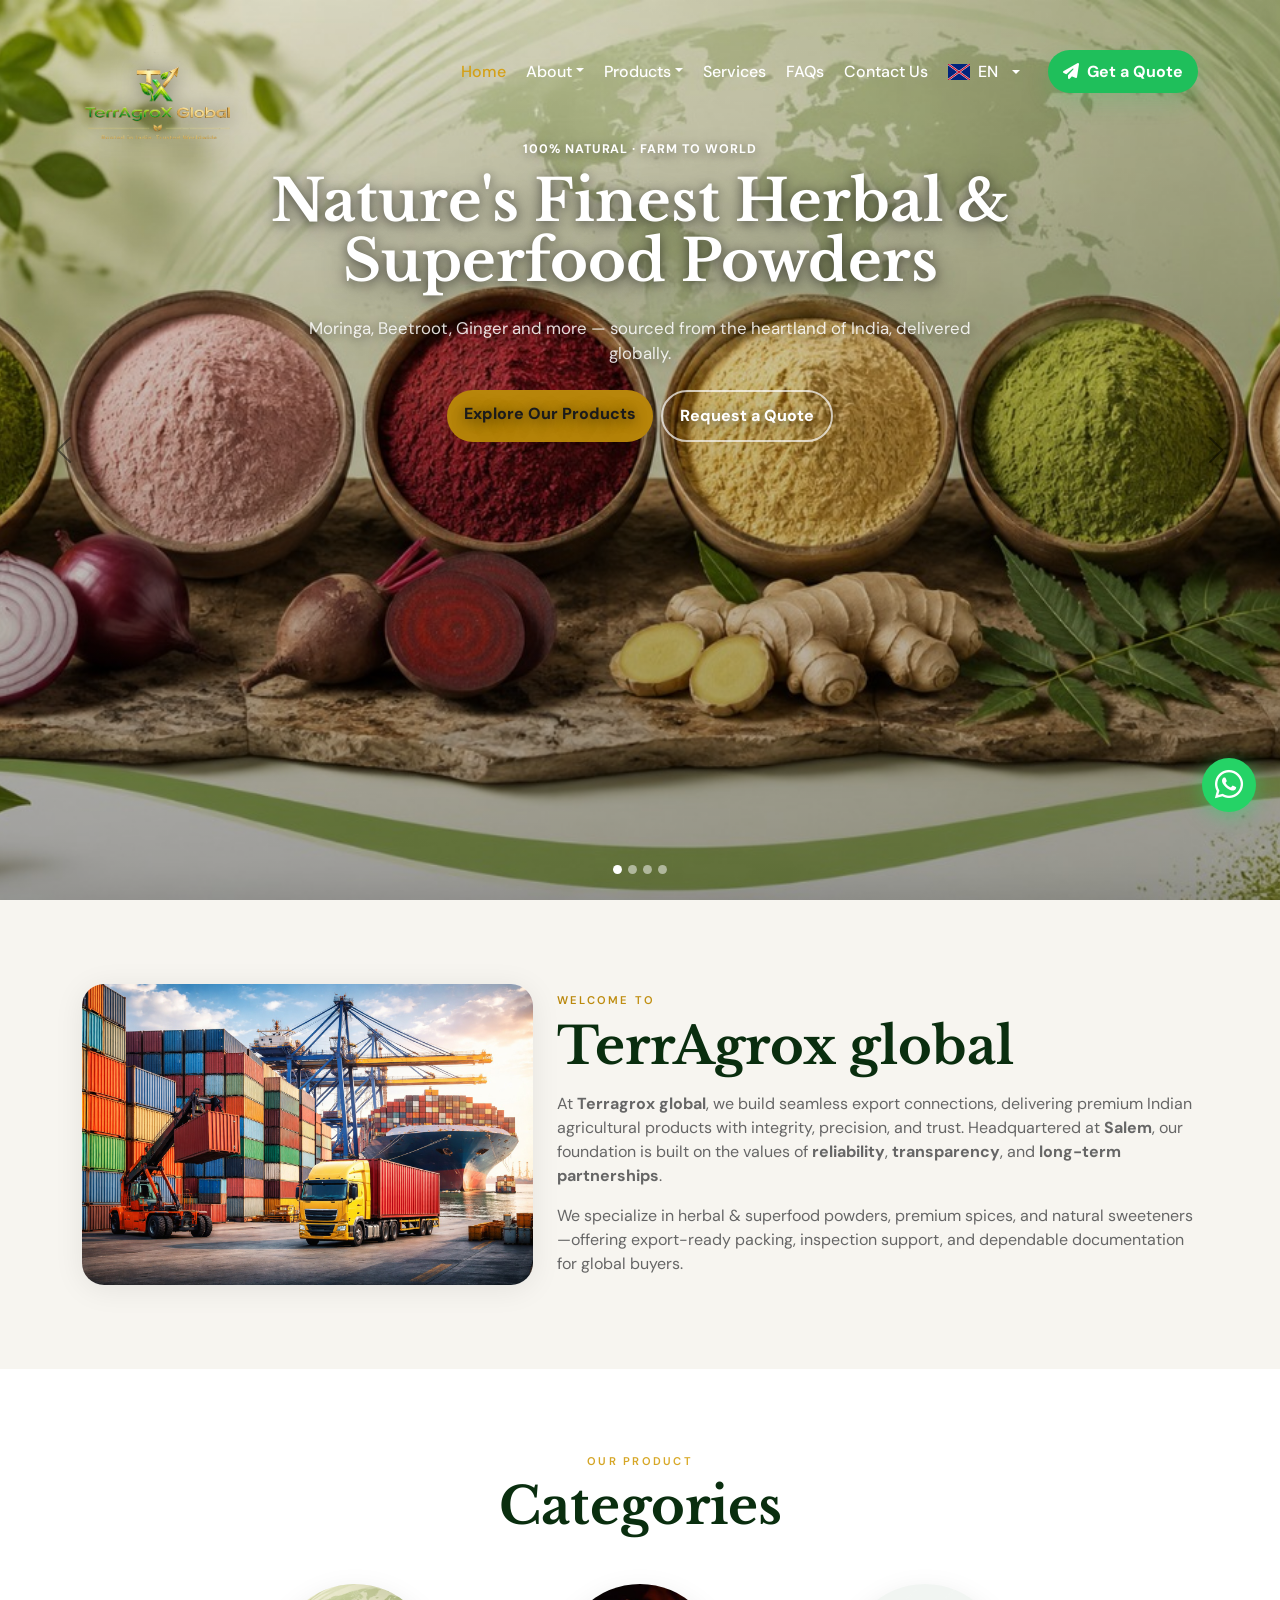
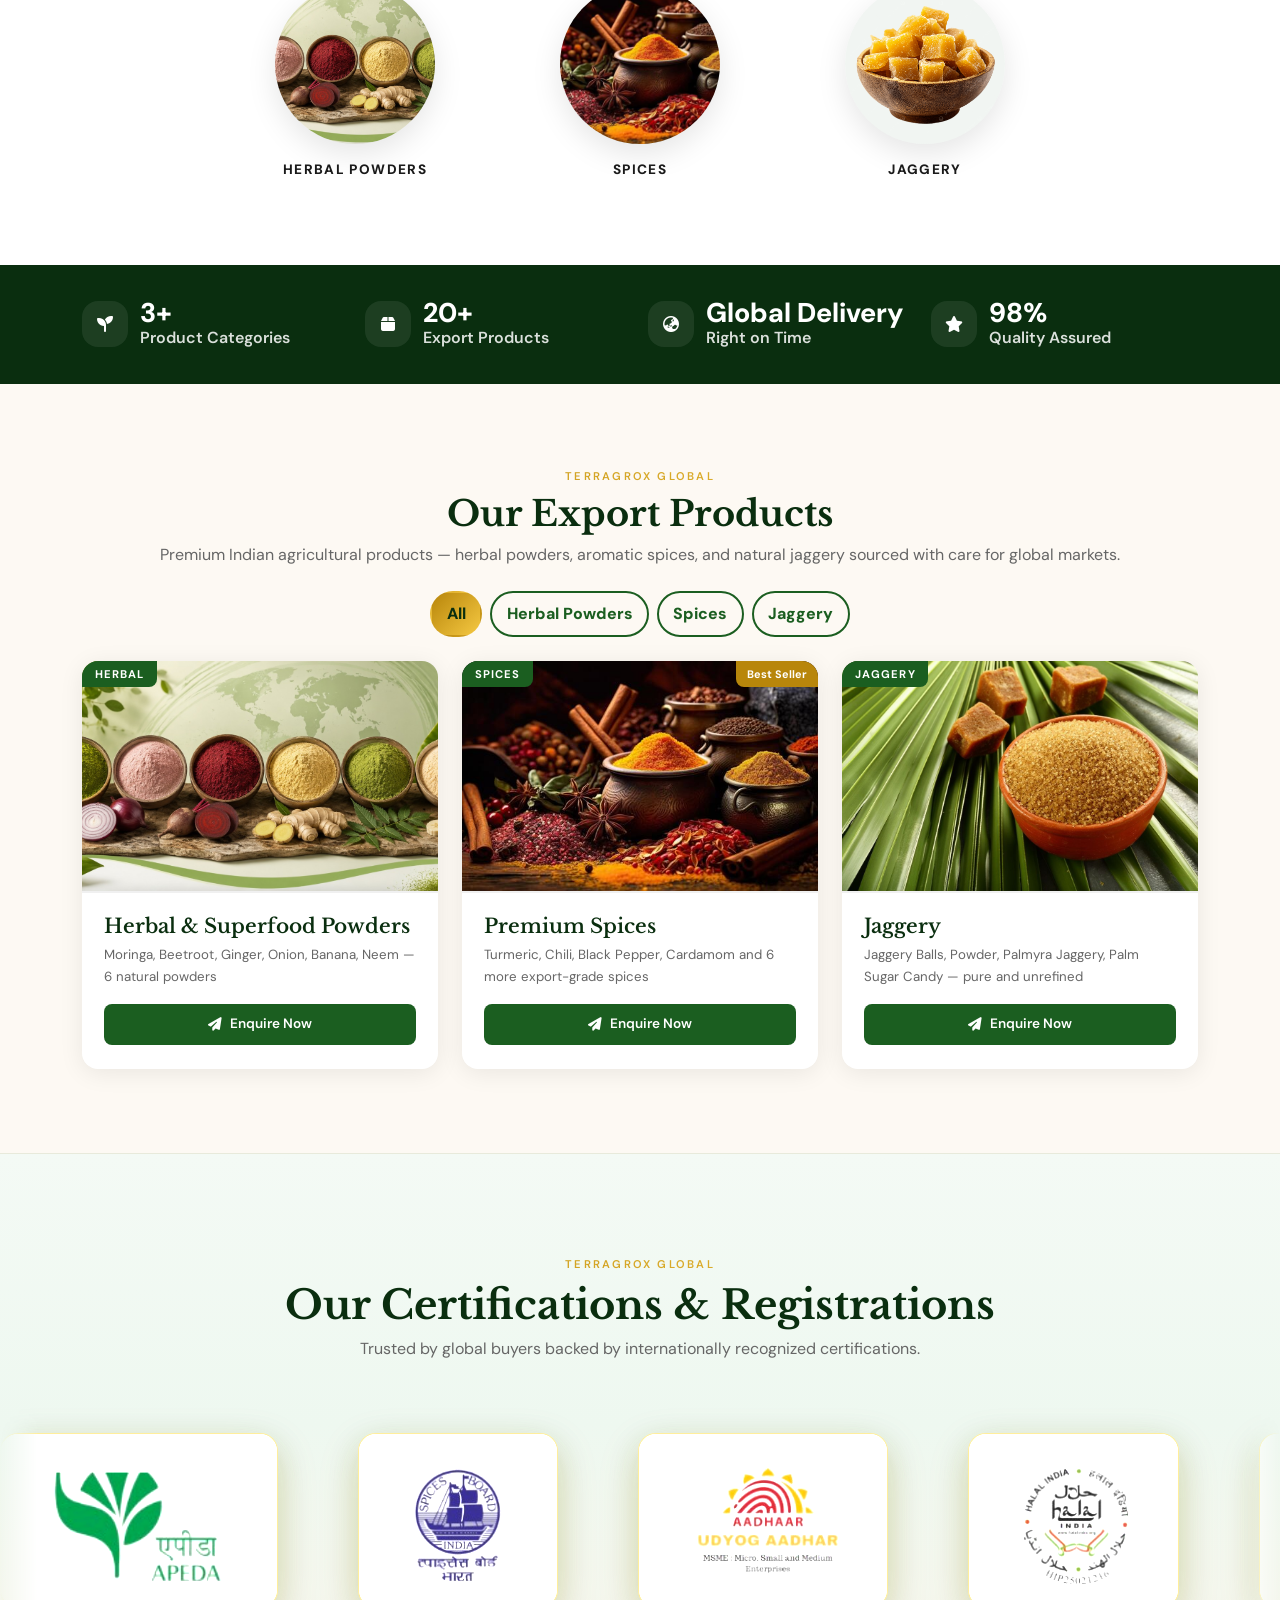
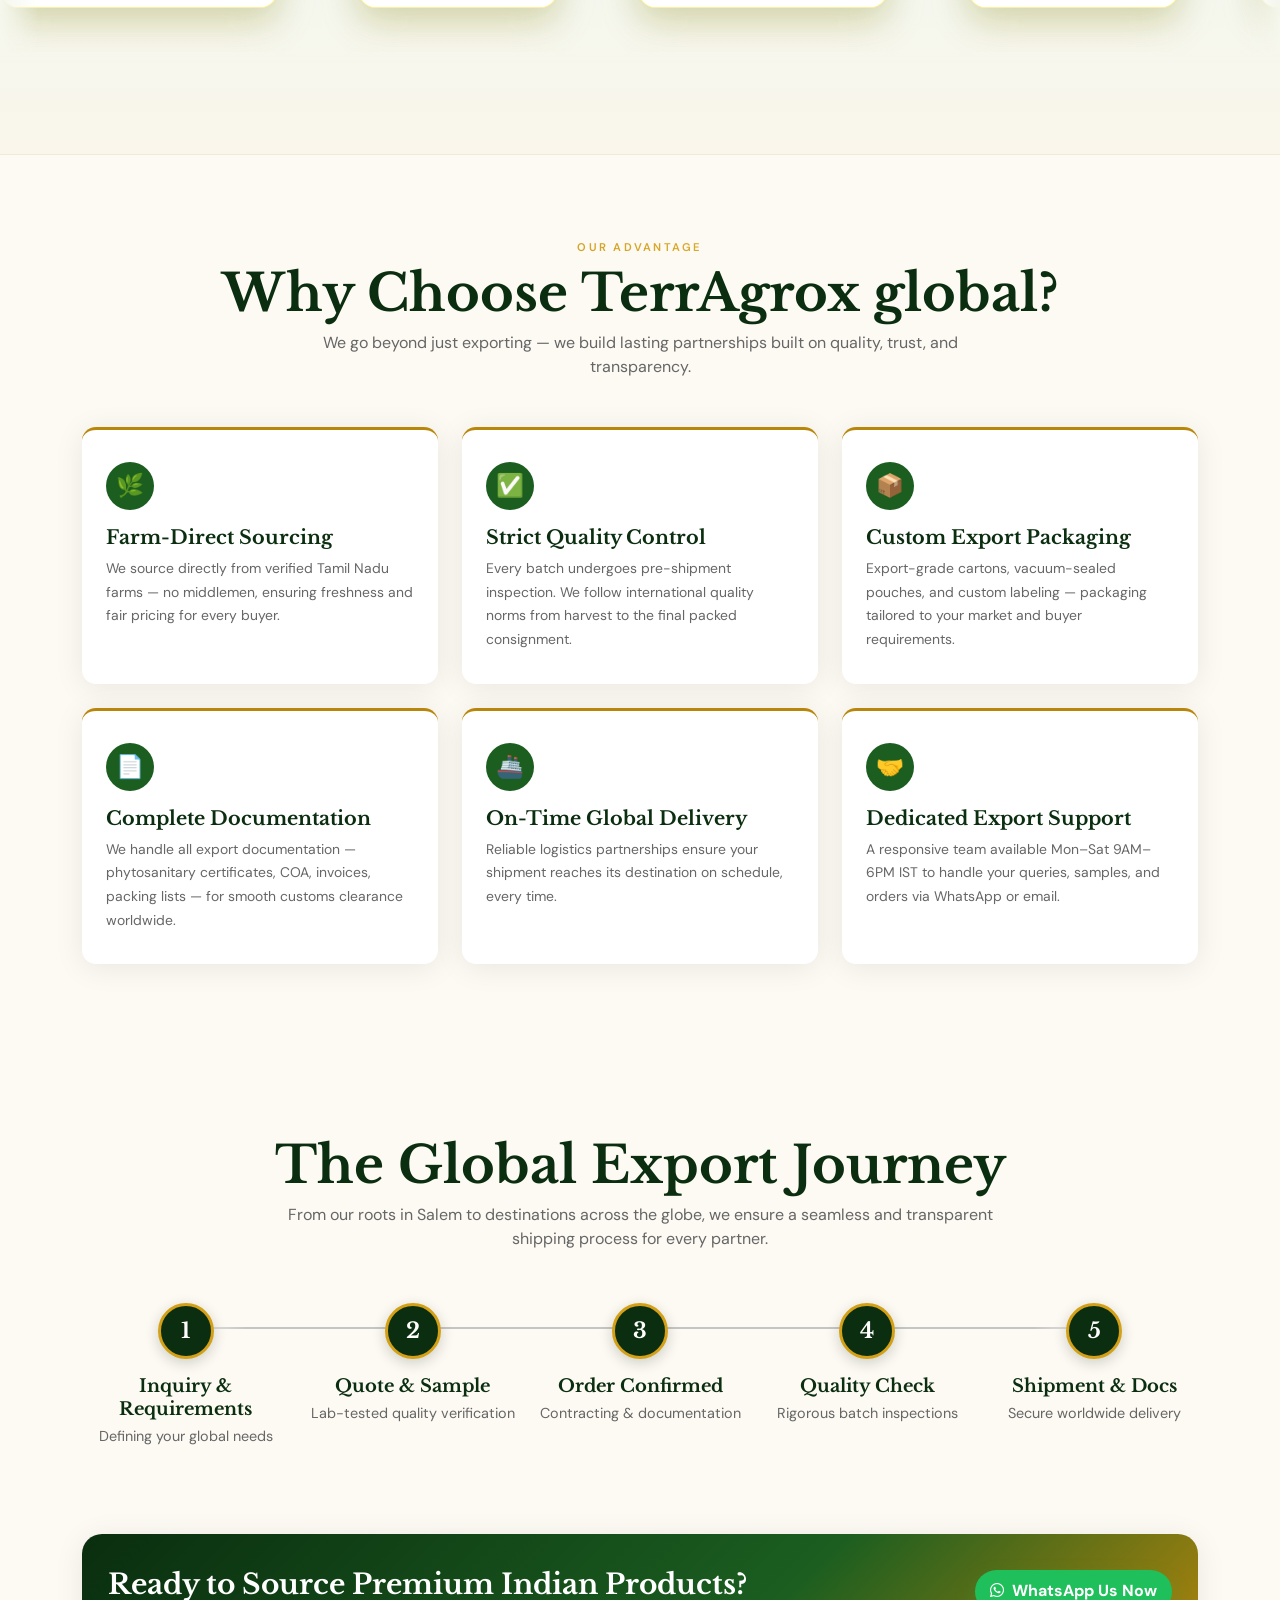
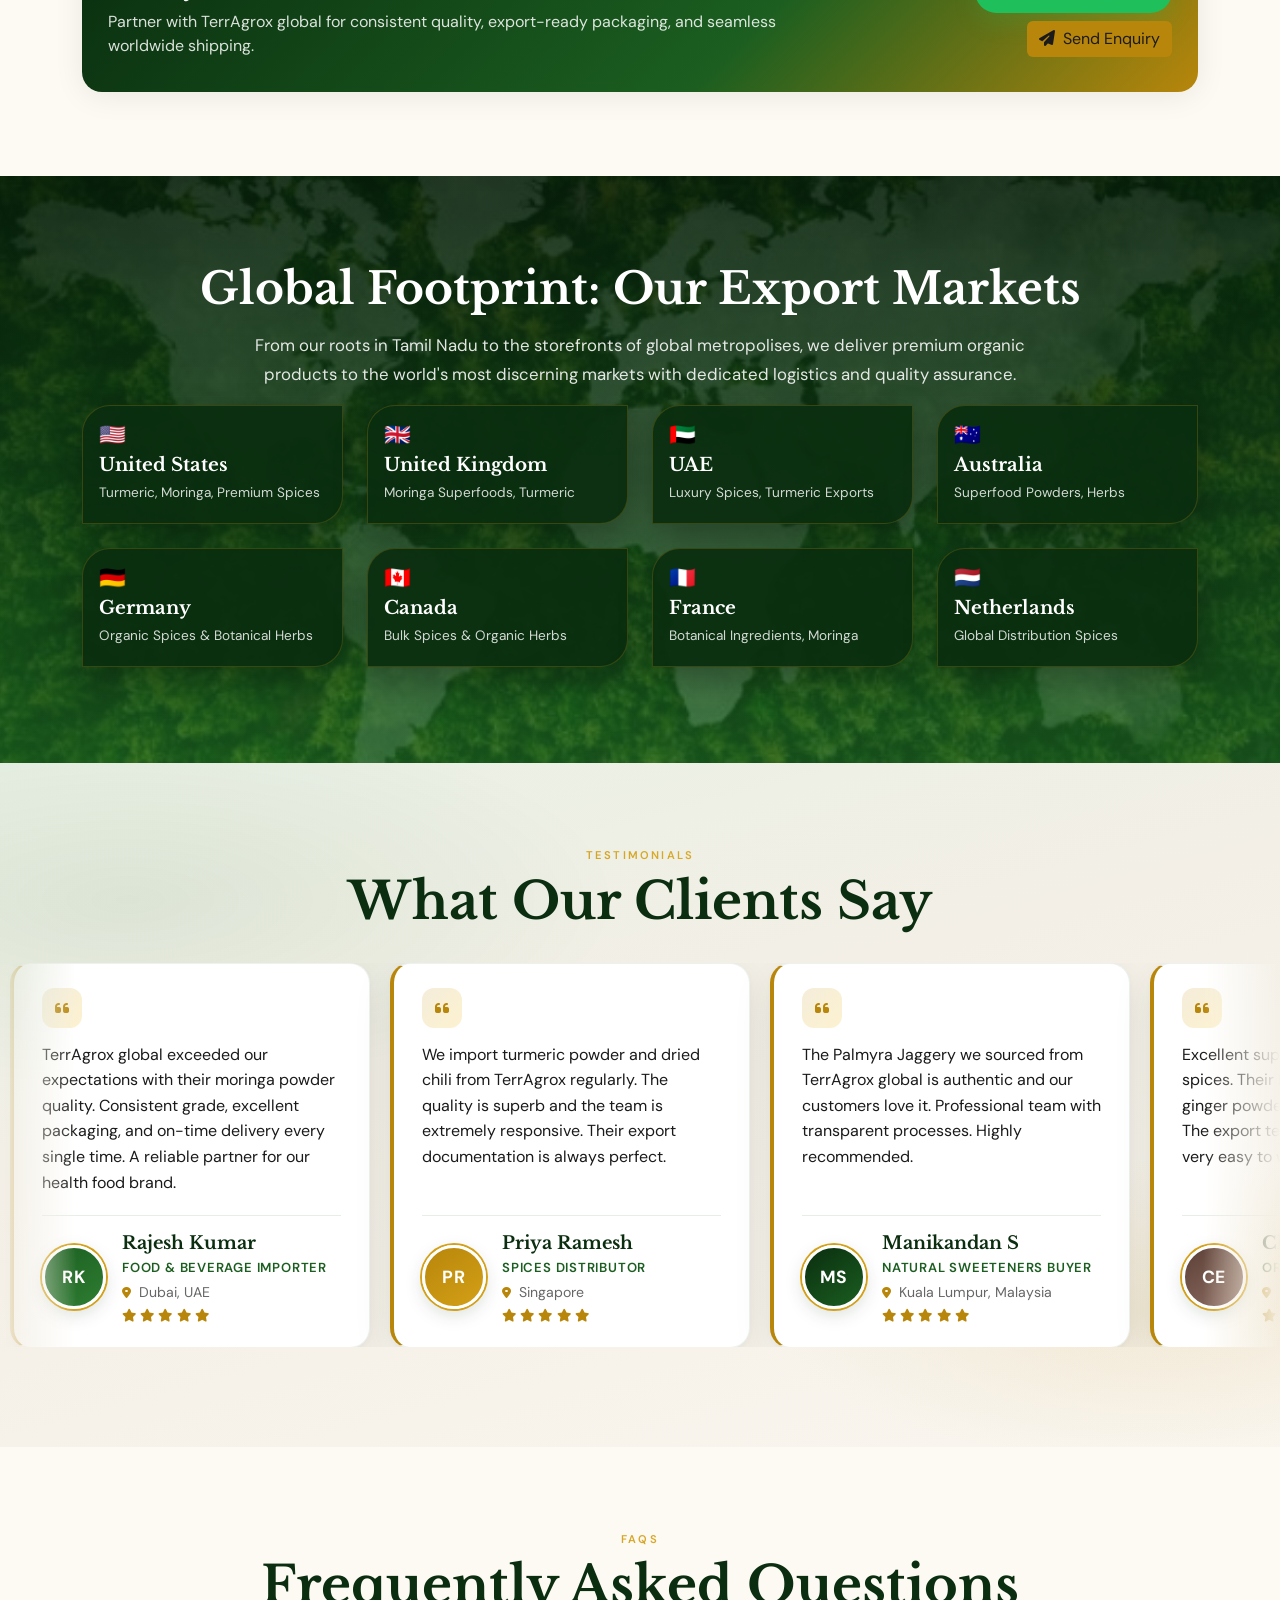
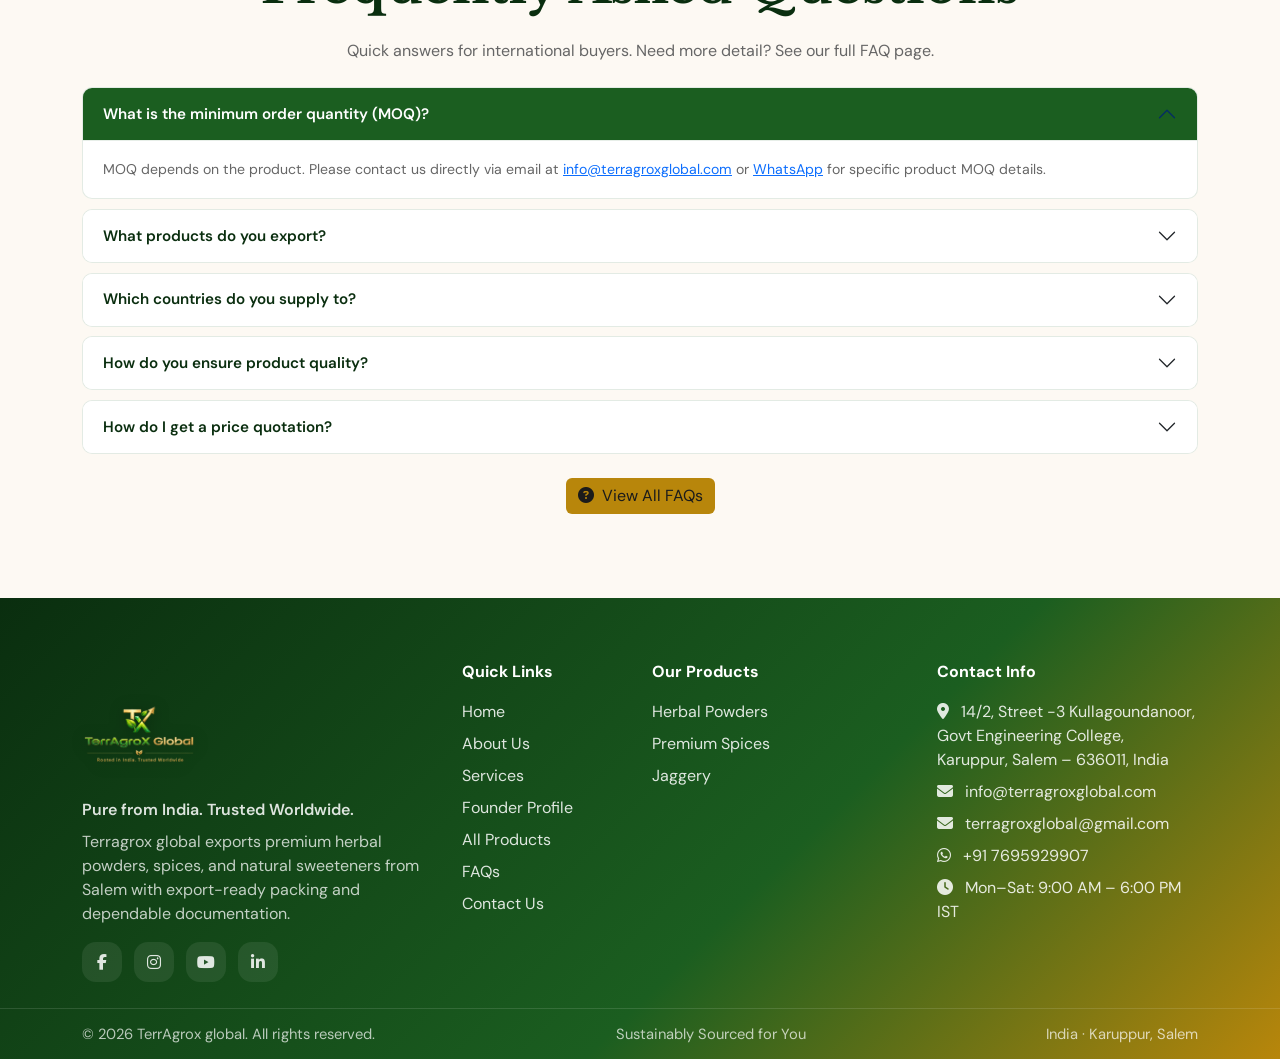
==== commit 3357ac79: "version 3 changes" ====
--- a/index.html
+++ b/index.html
@@ -98,9 +98,9 @@
             <div class="container">
               <div class="row">
                 <div class="col-lg-10 mx-auto text-center">
-                  <div class="hero-label anim d1" data-i18n="hero1_label">India's Trusted Agricultural Exporter</div>
-                  <h1 class="anim d2" data-i18n="hero1_h1">From Farm to the World Premium Quality, Every Shipment</h1>
-                  <p class="anim d3" data-i18n="hero1_p">TerrAgrox global connects international buyers with the finest Indian herbal powders, spices, and natural sweeteners. Export-ready. Certified. Reliable.</p>
+                  <div class="hero-label anim d1" data-i18n="hero1_label">100% Natural - Farm to Table</div>
+                  <h1 class="anim d2" data-i18n="hero1_h1">Nature's Finest Herbal & Superfood spices</h1>
+                  <p class="anim d3" data-i18n="hero1_p">Moringa, Beetroot, Ginger and more — sourced from the heartland of India, delivered globally.</p>
                   <div class="d-flex flex-wrap gap-2 justify-content-center mt-4 anim d4">
                     <a class="btn btn-accent" href="products.html" data-i18n="hero1_btn1">Explore Our Products</a>
                     <a class="btn btn-outline-cream" href="contact-us.html" data-i18n="hero1_btn2">Request a Quote</a>
@@ -205,7 +205,7 @@
           <div class="col-6 col-md-4 col-lg-3 text-center">
             <a href="herbal-powders.html" class="cat-tile d-block text-decoration-none">
               <div class="cat-tile-ico mx-auto mb-3">
-                <img src="assets/glass/glass herbal.jpeg" alt="Herbal Powders" />
+                <img src="/assets/herbal powders.jpeg" alt="Herbal Powders" />
               </div>
               <div class="cat-tile-label" data-i18n="nav_herbal">Herbal Powders</div>
             </a>
@@ -213,7 +213,7 @@
           <div class="col-6 col-md-4 col-lg-3 text-center">
             <a href="spices.html" class="cat-tile d-block text-decoration-none">
               <div class="cat-tile-ico mx-auto mb-3">
-                <img src="assets/glass/glass spices.png" alt="Spices" />
+                <img src="/assets/spices.jpg" alt="Spices" />
               </div>
               <div class="cat-tile-label" data-i18n="nav_spices">Spices</div>
             </a>
@@ -324,7 +324,7 @@
             <div class="product-card h-100">
               <div class="product-media">
                 <span class="product-cat-badge" data-i18n="badge_jaggery">Jaggery</span>
-                <img src="assets/jaggery-hero.jpeg" alt="Jaggery" />
+                <img src="/palmcandy.jpeg" alt="Jaggery" />
               </div>
               <div class="card-body product-card-body">
                 <h5 data-i18n="prod_jaggery_title">Jaggery</h5>
@@ -687,10 +687,10 @@
                 TerrAgrox global exports premium herbal powders, spices, and natural sweeteners from Salem, Tamil Nadu — with export-ready packing and dependable documentation.
               </p>
               <div class="social">
-                <a href="#" aria-label="Facebook"><i class="fa-brands fa-facebook-f"></i></a>
-                <a href="#" aria-label="Instagram"><i class="fa-brands fa-instagram"></i></a>
-                <a href="#" aria-label="YouTube"><i class="fa-brands fa-youtube"></i></a>
-                <a href="#" aria-label="LinkedIn"><i class="fa-brands fa-linkedin-in"></i></a>
+                <a href="https://www.facebook.com/profile.php?id=61566299532104" target="_blank" rel="noopener noreferrer" aria-label="Facebook"><i class="fa-brands fa-facebook-f"></i></a>
+                <a href="https://www.instagram.com/terragrox_global/?hl=en" target="_blank" rel="noopener noreferrer" aria-label="Instagram"><i class="fa-brands fa-instagram"></i></a>
+                <a href="https://www.youtube.com/@terragroxglobal" target="_blank" rel="noopener noreferrer" aria-label="YouTube"><i class="fa-brands fa-youtube"></i></a>
+                <a href="https://www.linkedin.com/company/terragrox-global/?viewAsMember=true" target="_blank" rel="noopener noreferrer" aria-label="LinkedIn"><i class="fa-brands fa-linkedin-in"></i></a>
               </div>
             </div>
             <div class="col-sm-6 col-lg-2">
--- a/assets/css/style.css
+++ b/assets/css/style.css
@@ -74,7 +74,7 @@
   z-index:1030;
   isolation:isolate;
   transition:background .4s ease, box-shadow .4s ease, padding .35s ease;
-  padding:10px 0;
+  padding:4px 0;
   background:transparent;
 }
 .tg-navbar::before,
@@ -106,7 +106,7 @@
     0 4px 28px rgba(10, 46, 15, 0.45),
     0 8px 32px rgba(184, 134, 11, 0.22),
     inset 0 1px 0 rgba(255, 255, 255, 0.12);
-  padding:10px 0;
+  padding:4px 0;
 }
 .tg-navbar.scrolled::before,
 .tg-navbar.scrolled::after{
@@ -250,9 +250,9 @@
 .navbar-brand.brand-logo::first-letter{ font-size:inherit; }
 /* Navbar only — uses logo-nav.png (icon + name, no tagline) */
 .navbar-brand.brand-logo img{
-  height:clamp(64px, 9vmin, 90px);
+  height:clamp(110px, 15vmin, 180px);
   width:auto;
-  max-width:min(320px, 44vw);
+  max-width:min(420px, 52vw);
   object-fit:contain;
   object-position:left center;
   display:block;
@@ -262,11 +262,11 @@
   padding:0;
   box-shadow:none;
   image-rendering:auto;
+  filter:drop-shadow(0 2px 10px rgba(0, 0, 0, 0.55));
+}
+.tg-navbar.scrolled .navbar-brand.brand-logo img{
+  height:clamp(90px, 12vmin, 148px);
   filter:drop-shadow(0 2px 8px rgba(0, 0, 0, 0.5));
-}
-.tg-navbar.scrolled .navbar-brand.brand-logo img{
-  height:clamp(56px, 8vmin, 78px);
-  filter:drop-shadow(0 2px 6px rgba(0, 0, 0, 0.45));
 }
 .brand-logo{
   display:inline-flex;
@@ -283,11 +283,11 @@
     margin-right:.5rem;
   }
   .navbar-brand.brand-logo img{
-    height:56px;
-    max-width:min(200px, 48vw);
+    height:90px;
+    max-width:min(280px, 56vw);
   }
   .tg-navbar.scrolled .navbar-brand.brand-logo img{
-    height:52px;
+    height:80px;
   }
 }
 
@@ -297,11 +297,11 @@
     margin-right:.35rem;
   }
   .navbar-brand.brand-logo img{
-    height:48px;
-    max-width:min(170px, 52vw);
+    height:74px;
+    max-width:min(220px, 60vw);
   }
   .tg-navbar.scrolled .navbar-brand.brand-logo img{
-    height:44px;
+    height:66px;
   }
 }
 .footer-logo{
@@ -349,10 +349,9 @@
   position:absolute;
   inset:0;
   background:linear-gradient(
-    135deg,
-    rgba(6, 31, 10, 0.9) 0%,
-    rgba(27, 94, 32, 0.78) 45%,
-    rgba(10, 46, 15, 0.88) 100%
+    to bottom,
+    rgba(0,0,0,0.10) 0%,
+    rgba(0,0,0,0.35) 100%
   );
 }
 .hero .container{
@@ -362,7 +361,7 @@
   padding-bottom:90px;
 }
 .hero .carousel-item .text-center{
-  text-shadow:0 8px 24px rgba(0,0,0,.30);
+  text-shadow:0 2px 12px rgba(0,0,0,.55), 0 8px 32px rgba(0,0,0,.40);
   text-align:center;
   display:flex;
   flex-direction:column;
@@ -850,7 +849,7 @@
 }
 .why-choose-left{
   flex:1 1 0;
-  background:#f2ede5;
+  background:#1b5e20;
   padding:3rem 3.5rem 3rem clamp(1.5rem, 5vw, 4rem);
   display:flex;
   flex-direction:column;
@@ -858,7 +857,7 @@
 }
 .why-choose-right{
   flex:1 1 0;
-  background:#c9a06a;
+  background:#b8860b;
   padding:3rem clamp(1.5rem, 5vw, 4rem) 3rem 3.5rem;
   display:flex;
   flex-direction:column;
@@ -902,36 +901,36 @@
   gap:1rem;
   padding:.85rem 0;
 }
-.why-choose-left .why-feature:not(:last-child){ border-bottom:1px solid rgba(0,0,0,.09); }
-.why-choose-right .why-feature:not(:last-child){ border-bottom:1px solid rgba(255,255,255,.22); }
+.why-choose-left .why-feature:not(:last-child){ border-bottom:1px solid rgba(255,255,255,.18); }
+.why-choose-right .why-feature:not(:last-child){ border-bottom:1px solid rgba(0,0,0,.14); }
 .why-feature-icon{
   width:44px;
   height:44px;
   border-radius:50%;
-  background:rgba(255,255,255,.72);
+  background:rgba(255,255,255,.22);
   display:flex;
   align-items:center;
   justify-content:center;
   flex:0 0 44px;
-  box-shadow:0 2px 8px rgba(0,0,0,.10);
-}
-.why-choose-left .why-feature-icon i{ color:var(--primary-dark); }
-.why-choose-right .why-feature-icon i{ color:#5a3800; }
+  box-shadow:0 2px 8px rgba(0,0,0,.15);
+}
+.why-choose-left .why-feature-icon i{ color:#d4a017; }
+.why-choose-right .why-feature-icon i{ color:#0a2e0f; }
 .why-feature-text h6{
   font-family:var(--font-serif), Georgia, serif;
   font-weight:700;
-  color:var(--text-dark);
+  color:#ffffff;
   margin-bottom:.12rem;
   font-size:.95rem;
 }
-.why-choose-right .why-feature-text h6{ color:#1a0d00; }
+.why-choose-right .why-feature-text h6{ color:#0a2e0f; }
 .why-feature-text p{
-  color:var(--text-muted);
+  color:rgba(255,255,255,.78);
   font-size:.83rem;
   margin:0;
   line-height:1.5;
 }
-.why-choose-right .why-feature-text p{ color:rgba(50,25,0,.72); }
+.why-choose-right .why-feature-text p{ color:rgba(10,46,15,.80); }
 
 @media (max-width:991.98px){
   .why-choose-inner{ flex-direction:column; }
@@ -940,7 +939,7 @@
     flex:0 0 auto;
     width:100%;
     padding:2rem 0;
-    background:linear-gradient(to bottom, #f2ede5 50%, #c9a06a 50%);
+    background:linear-gradient(to bottom, #1b5e20 50%, #b8860b 50%);
   }
   .why-choose-left,.why-choose-right{
     width:100%;
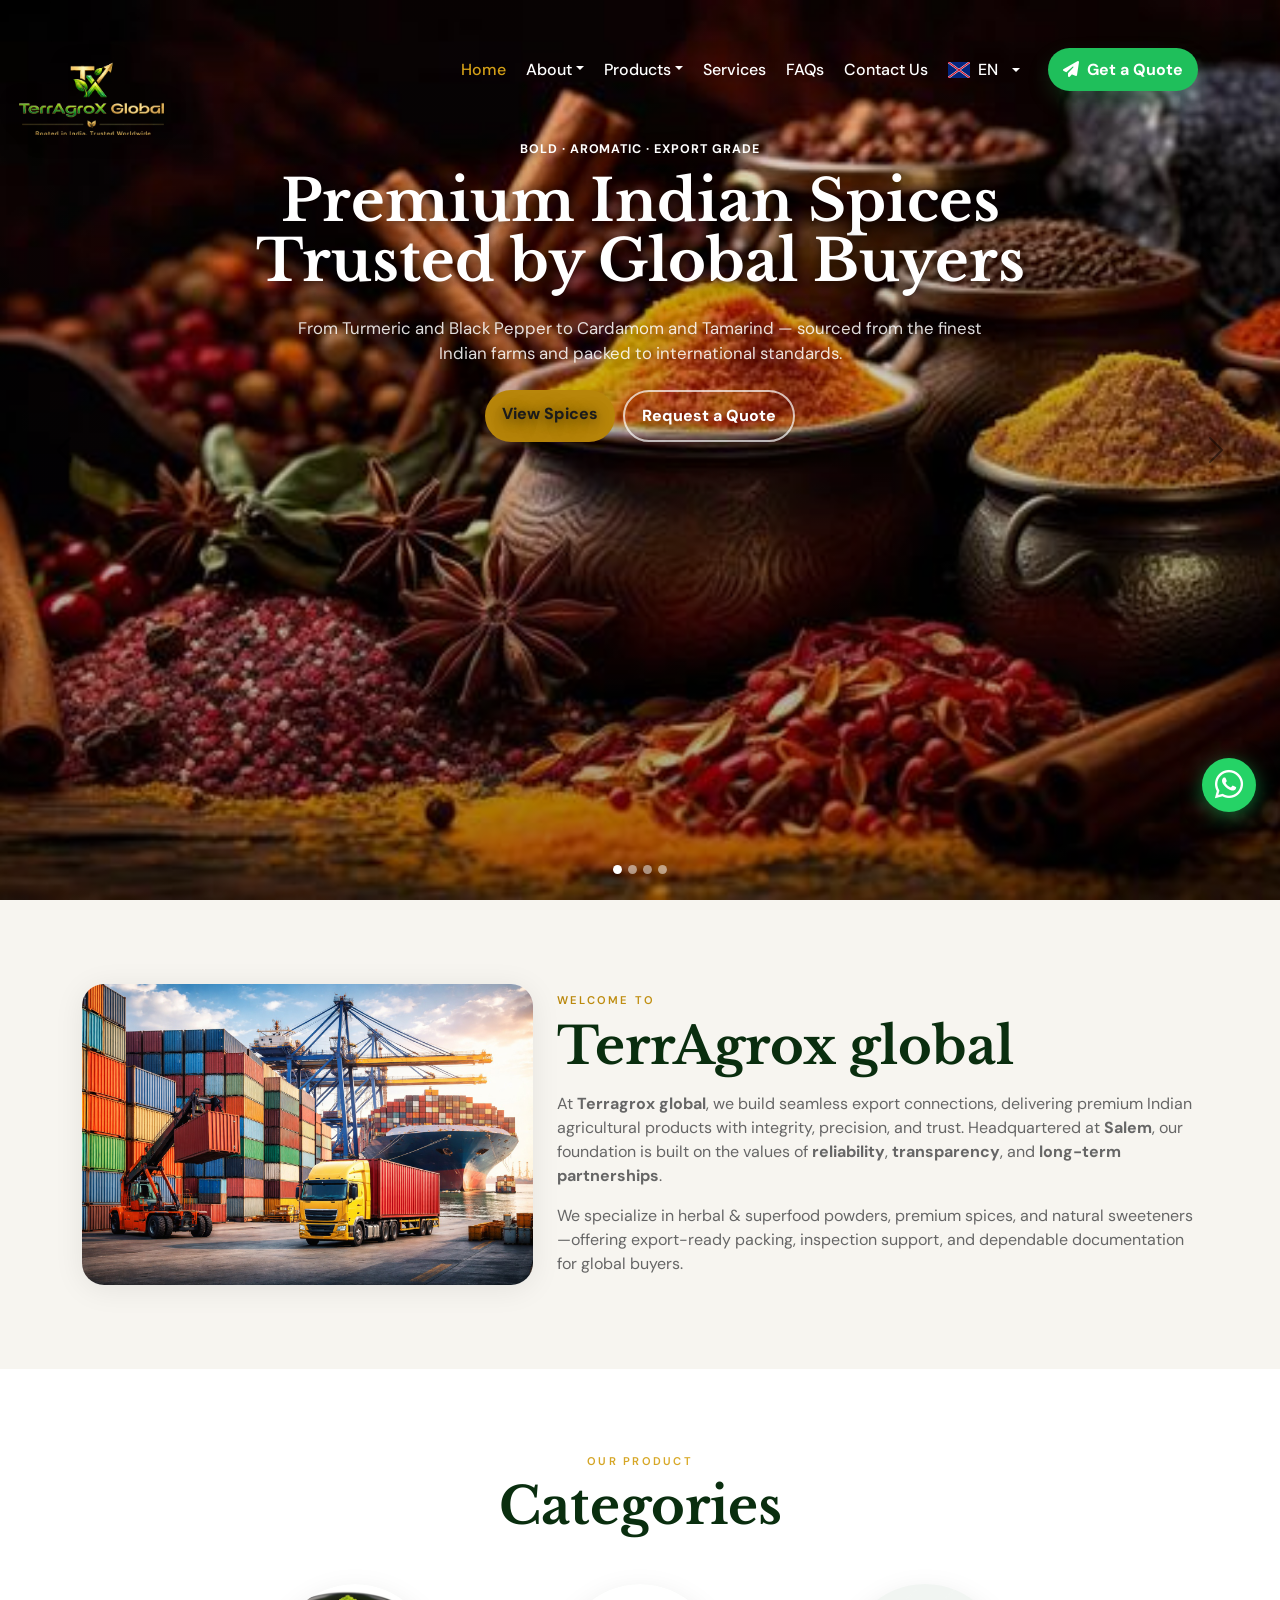
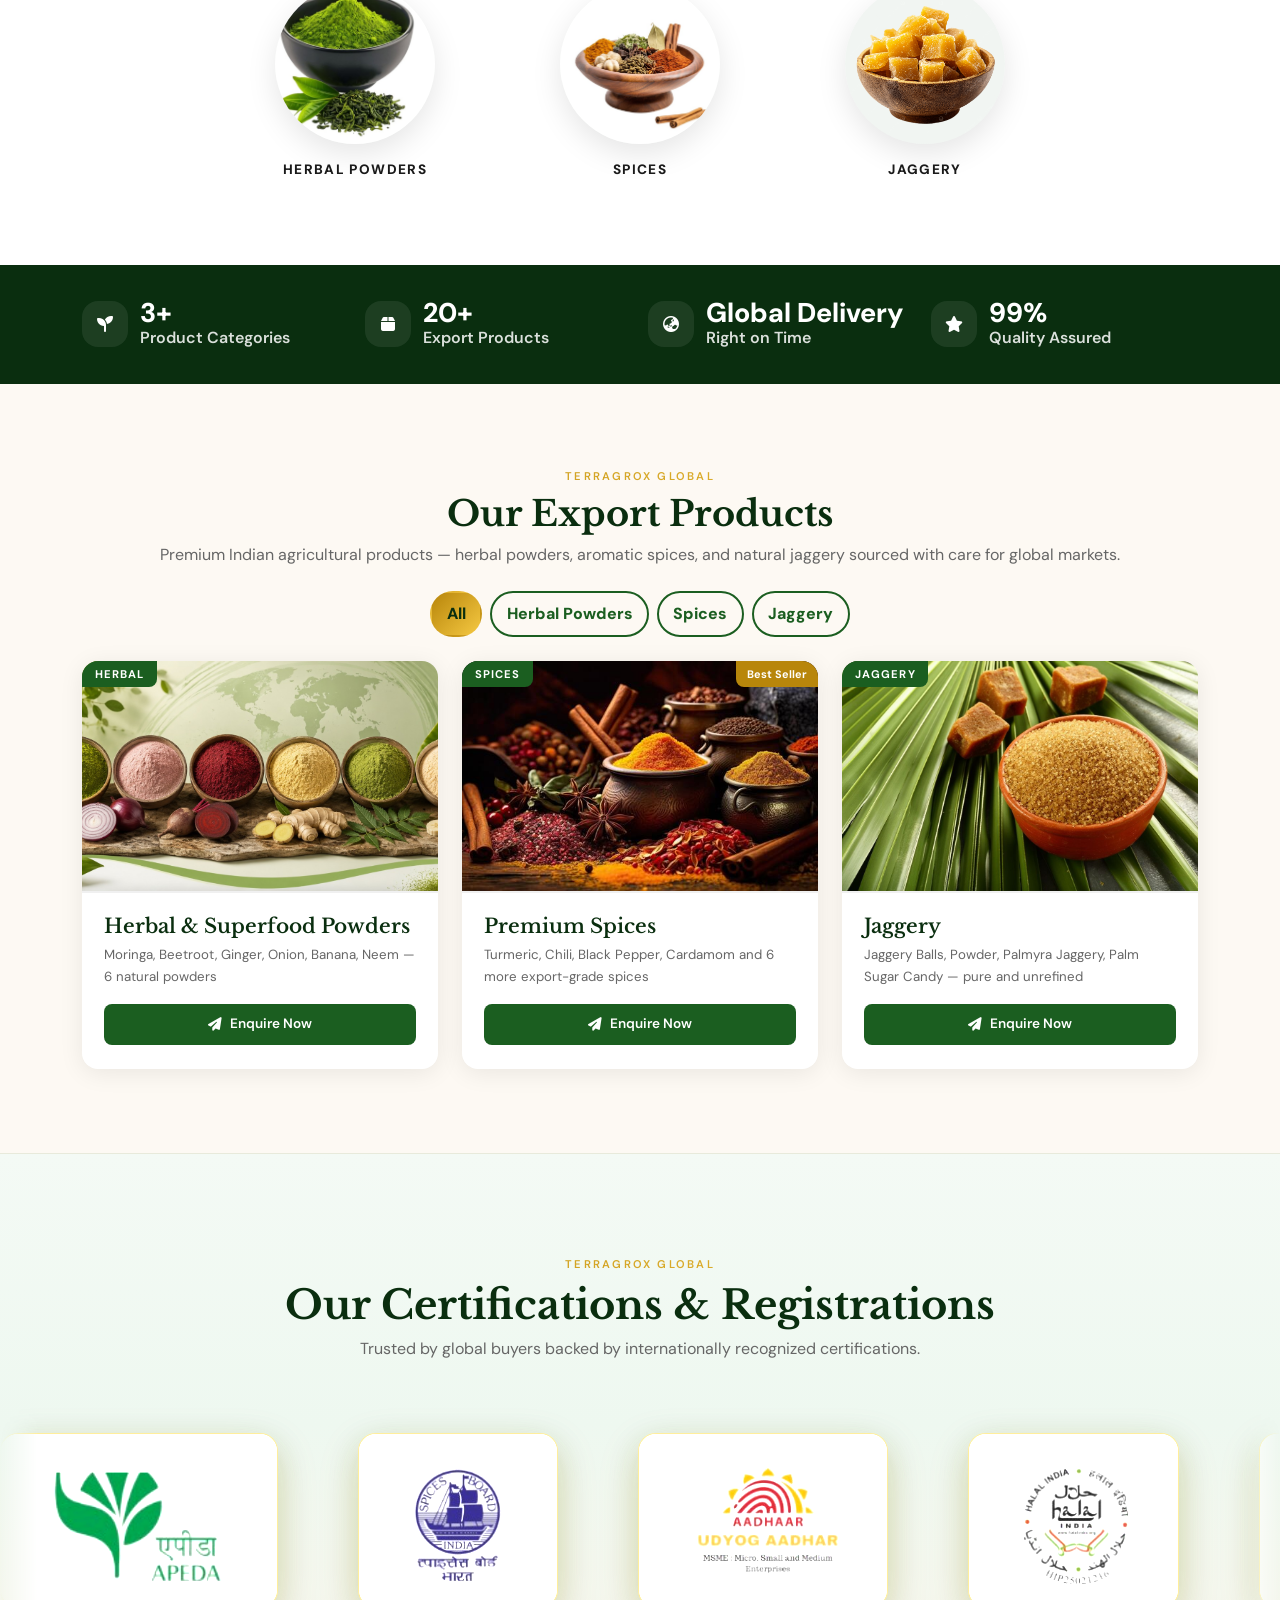
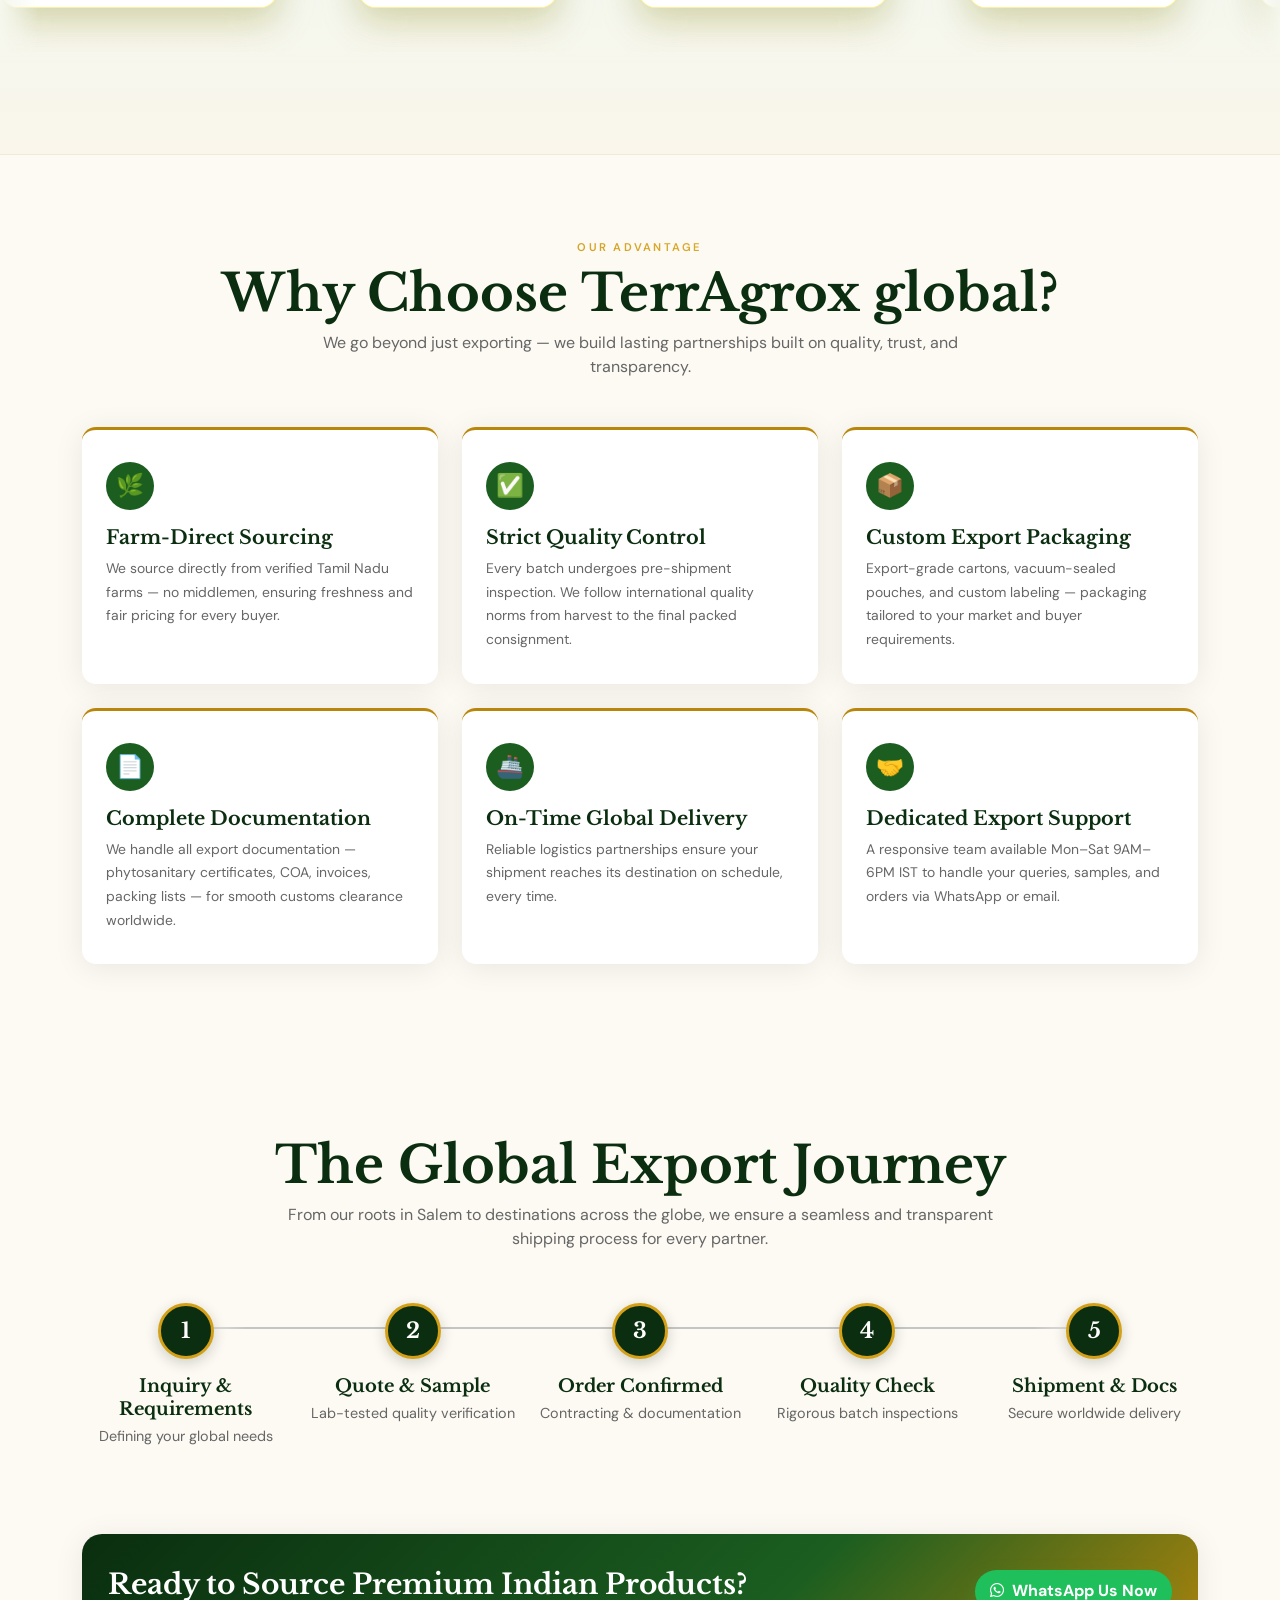
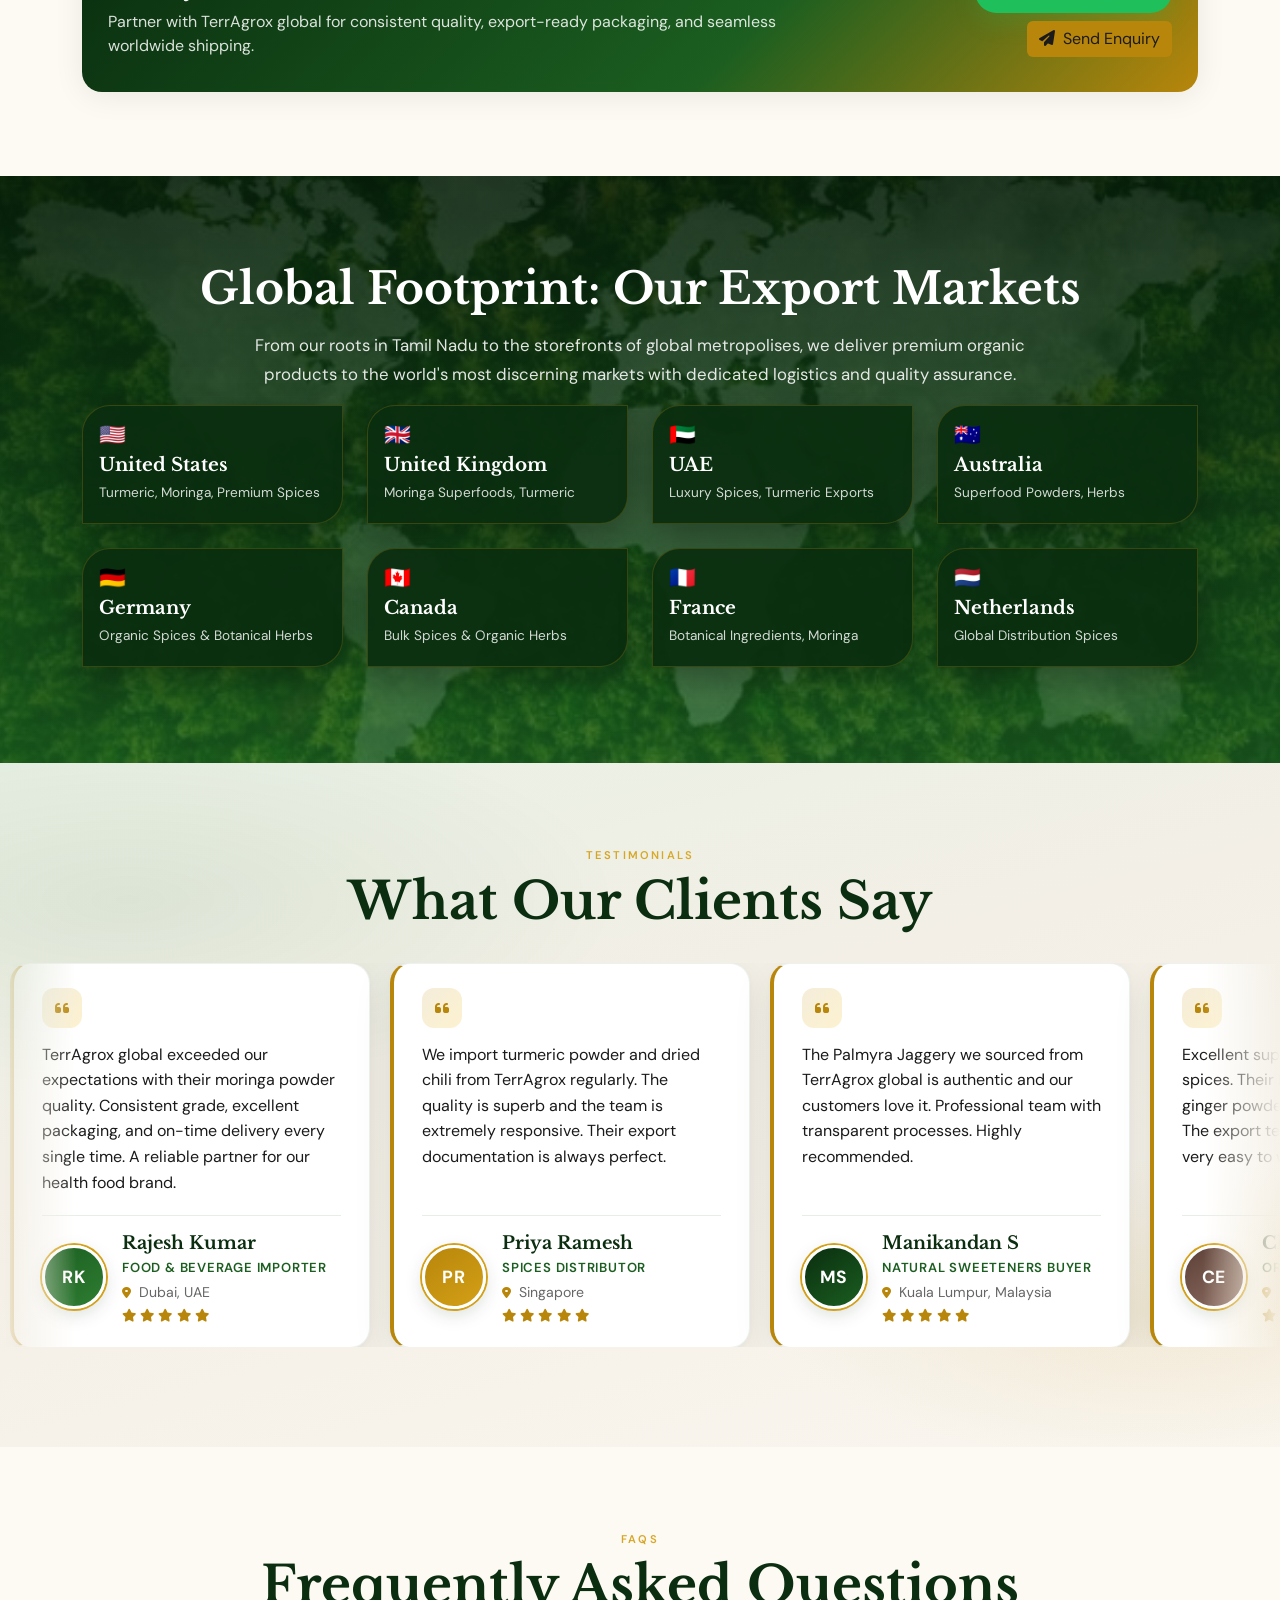
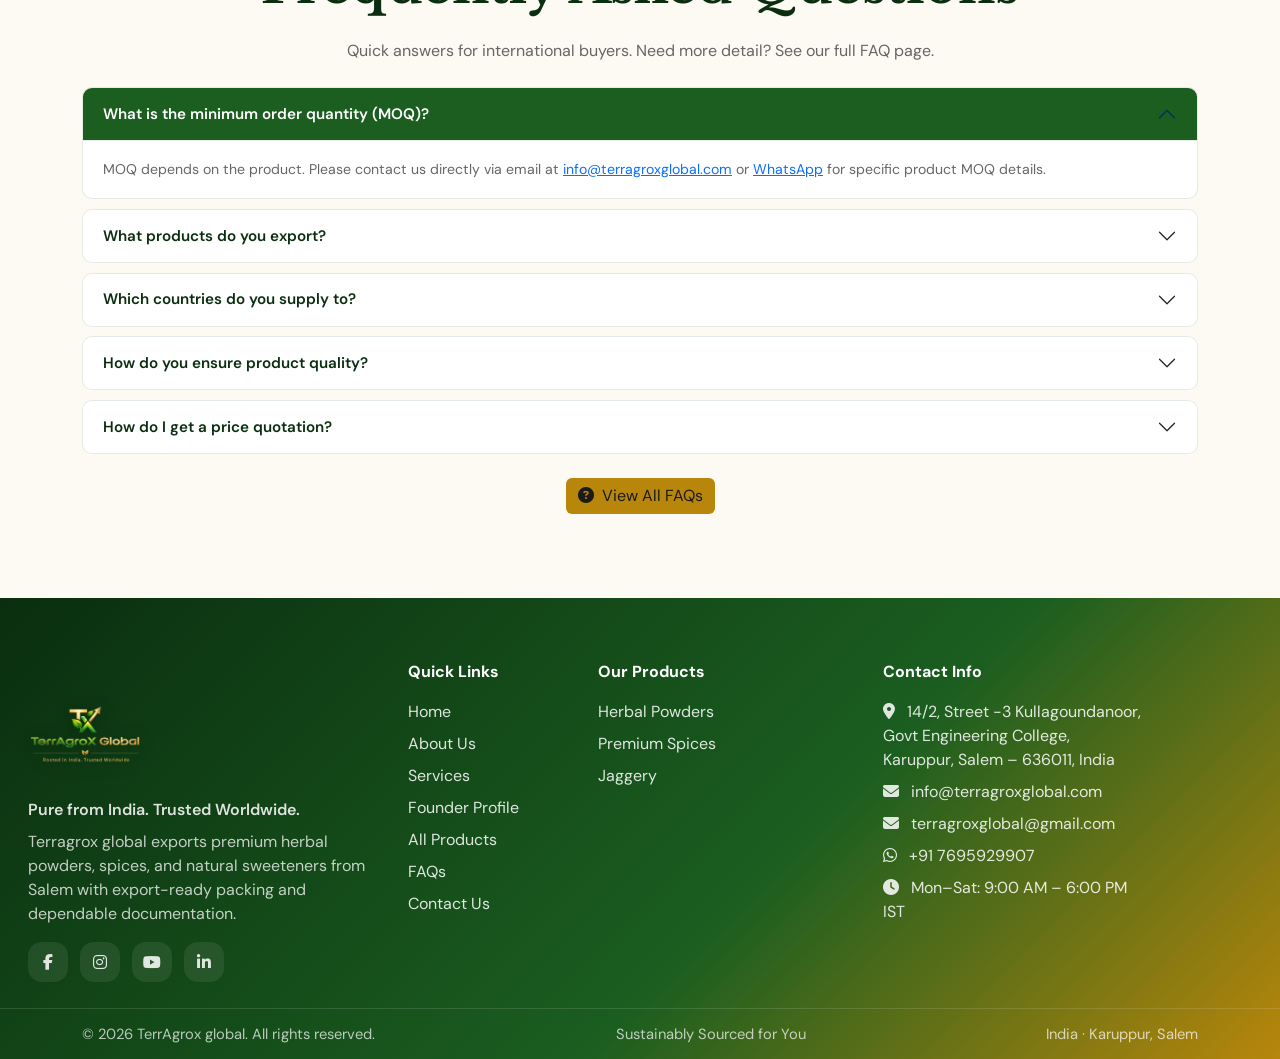
==== commit ff8d3cd8: "version4 changes" ====
--- a/index.html
+++ b/index.html
@@ -94,7 +94,23 @@
         </div>
 
         <div class="carousel-inner">
-          <div class="carousel-item active" data-bg="assets/herbal-hero.jpeg">
+          <div class="carousel-item active" data-bg="assets/spices.jpg">
+            <div class="container">
+              <div class="row">
+                <div class="col-lg-10 mx-auto text-center">
+                  <div class="hero-label anim d1" data-i18n="hero2_label">Bold · Aromatic · Export Grade</div>
+                  <h1 class="anim d2" data-i18n="hero2_h1">Premium Indian Spices Trusted by Global Buyers</h1>
+                  <p class="anim d3" data-i18n="hero2_p">From Turmeric and Black Pepper to Cardamom and Tamarind&nbsp;—&nbsp;sourced from the finest Indian farms and packed to international standards.</p>
+                  <div class="d-flex flex-wrap gap-2 justify-content-center mt-4 anim d4">
+                    <a class="btn btn-accent" href="spices.html" data-i18n="hero2_btn1">View Spices</a>
+                    <a class="btn btn-outline-cream" href="contact-us.html" data-i18n="hero2_btn2">Request a Quote</a>
+                  </div>
+                </div>
+              </div>
+            </div>
+          </div>
+
+          <div class="carousel-item" data-bg="assets/herbal-hero.jpeg">
             <div class="container">
               <div class="row">
                 <div class="col-lg-10 mx-auto text-center">
@@ -104,22 +120,6 @@
                   <div class="d-flex flex-wrap gap-2 justify-content-center mt-4 anim d4">
                     <a class="btn btn-accent" href="products.html" data-i18n="hero1_btn1">Explore Our Products</a>
                     <a class="btn btn-outline-cream" href="contact-us.html" data-i18n="hero1_btn2">Request a Quote</a>
-                  </div>
-                </div>
-              </div>
-            </div>
-          </div>
-
-          <div class="carousel-item" data-bg="assets/spices.jpg">
-            <div class="container">
-              <div class="row">
-                <div class="col-lg-10 mx-auto text-center">
-                  <div class="hero-label anim d1" data-i18n="hero2_label">Bold · Aromatic · Export Grade</div>
-                  <h1 class="anim d2" data-i18n="hero2_h1">Premium Indian Spices Trusted by Global Buyers</h1>
-                  <p class="anim d3" data-i18n="hero2_p">From Turmeric and Black Pepper to Cardamom and Tamarind&nbsp;—&nbsp;sourced from the finest Indian farms and packed to international standards.</p>
-                  <div class="d-flex flex-wrap gap-2 justify-content-center mt-4 anim d4">
-                    <a class="btn btn-accent" href="spices.html" data-i18n="hero2_btn1">View Spices</a>
-                    <a class="btn btn-outline-cream" href="contact-us.html" data-i18n="hero2_btn2">Request a Quote</a>
                   </div>
                 </div>
               </div>
@@ -205,7 +205,7 @@
           <div class="col-6 col-md-4 col-lg-3 text-center">
             <a href="herbal-powders.html" class="cat-tile d-block text-decoration-none">
               <div class="cat-tile-ico mx-auto mb-3">
-                <img src="/assets/herbal powders.jpeg" alt="Herbal Powders" />
+                <img src="/herbs bowl.jpeg" alt="Herbal Powders" />
               </div>
               <div class="cat-tile-label" data-i18n="nav_herbal">Herbal Powders</div>
             </a>
@@ -213,7 +213,7 @@
           <div class="col-6 col-md-4 col-lg-3 text-center">
             <a href="spices.html" class="cat-tile d-block text-decoration-none">
               <div class="cat-tile-ico mx-auto mb-3">
-                <img src="/assets/spices.jpg" alt="Spices" />
+                <img src="/spices bowl.jpeg" alt="Spices" />
               </div>
               <div class="cat-tile-label" data-i18n="nav_spices">Spices</div>
             </a>
@@ -693,7 +693,7 @@
                 <a href="https://www.linkedin.com/company/terragrox-global/?viewAsMember=true" target="_blank" rel="noopener noreferrer" aria-label="LinkedIn"><i class="fa-brands fa-linkedin-in"></i></a>
               </div>
             </div>
-            <div class="col-sm-6 col-lg-2">
+            <div class="col-lg-2">
               <div class="fw-bold text-white mb-3" data-i18n="footer_quick_links">Quick Links</div>
               <ul class="list-unstyled mb-0">
                 <li class="mb-2"><a href="index.html" data-i18n="nav_home">Home</a></li>
@@ -705,7 +705,7 @@
                 <li class="mb-2"><a href="contact-us.html" data-i18n="nav_contact">Contact Us</a></li>
               </ul>
             </div>
-            <div class="col-sm-6 col-lg-3">
+            <div class="col-lg-3">
               <div class="fw-bold text-white mb-3" data-i18n="footer_our_products">Our Products</div>
               <ul class="list-unstyled mb-0">
                 <li class="mb-2"><a href="herbal-powders.html" data-i18n="nav_herbal">Herbal Powders</a></li>
--- a/assets/css/style.css
+++ b/assets/css/style.css
@@ -241,8 +241,11 @@
 .brand .accent{ color:var(--accent-light); }
 .navbar-brand.brand-logo{
   display:inline-flex;
-  align-items:center;
+  align-items:flex-start;
+  align-self:flex-start;
   flex-shrink:0;
+  margin-top:-4px;
+  margin-left:calc(50% - 50vw + 16px);
   margin-right:1rem;
   padding:0;
   line-height:1;
@@ -280,6 +283,7 @@
   }
   .navbar-brand.brand-logo{
     max-width:calc(100% - 56px);
+    margin-left:calc(50% - 50vw + 12px);
     margin-right:.5rem;
   }
   .navbar-brand.brand-logo img{
@@ -294,6 +298,7 @@
 @media (max-width: 575.98px){
   .navbar-brand.brand-logo{
     max-width:calc(100% - 52px);
+    margin-left:calc(50% - 50vw + 10px);
     margin-right:.35rem;
   }
   .navbar-brand.brand-logo img{
@@ -318,6 +323,11 @@
   image-rendering:auto;
   filter:drop-shadow(0 2px 8px rgba(0, 0, 0, 0.35));
 }
+@media (min-width: 992px){
+  .footer .top .row > .col-lg-4:first-child{
+    margin-left:calc(50% - 50vw + 16px);
+  }
+}
 
 .btn-whatsapp{
   background:#1fbf5b;
@@ -504,6 +514,8 @@
   box-shadow:0 18px 40px rgba(27,94,32,.18);
 }
 .cat-tile:hover .cat-tile-ico img{ transform:scale(1.06); }
+.cat-tile-ico img.cat-zoom{ transform:scale(1.45); }
+.cat-tile:hover .cat-tile-ico img.cat-zoom{ transform:scale(1.52); }
 
 .cat-tile-label{
   font-weight:800;
@@ -849,7 +861,7 @@
 }
 .why-choose-left{
   flex:1 1 0;
-  background:#1b5e20;
+  background:#a9cf8e;
   padding:3rem 3.5rem 3rem clamp(1.5rem, 5vw, 4rem);
   display:flex;
   flex-direction:column;
@@ -857,7 +869,7 @@
 }
 .why-choose-right{
   flex:1 1 0;
-  background:#b8860b;
+  background:#ecca6e;
   padding:3rem clamp(1.5rem, 5vw, 4rem) 3rem 3.5rem;
   display:flex;
   flex-direction:column;
@@ -901,31 +913,31 @@
   gap:1rem;
   padding:.85rem 0;
 }
-.why-choose-left .why-feature:not(:last-child){ border-bottom:1px solid rgba(255,255,255,.18); }
+.why-choose-left .why-feature:not(:last-child){ border-bottom:1px solid rgba(0,0,0,.14); }
 .why-choose-right .why-feature:not(:last-child){ border-bottom:1px solid rgba(0,0,0,.14); }
 .why-feature-icon{
   width:44px;
   height:44px;
   border-radius:50%;
-  background:rgba(255,255,255,.22);
+  background:rgba(255,255,255,.55);
   display:flex;
   align-items:center;
   justify-content:center;
   flex:0 0 44px;
-  box-shadow:0 2px 8px rgba(0,0,0,.15);
-}
-.why-choose-left .why-feature-icon i{ color:#d4a017; }
+  box-shadow:0 2px 8px rgba(0,0,0,.10);
+}
+.why-choose-left .why-feature-icon i{ color:#1b5e20; }
 .why-choose-right .why-feature-icon i{ color:#0a2e0f; }
 .why-feature-text h6{
   font-family:var(--font-serif), Georgia, serif;
   font-weight:700;
-  color:#ffffff;
+  color:#15330f;
   margin-bottom:.12rem;
   font-size:.95rem;
 }
 .why-choose-right .why-feature-text h6{ color:#0a2e0f; }
 .why-feature-text p{
-  color:rgba(255,255,255,.78);
+  color:rgba(21,51,15,.78);
   font-size:.83rem;
   margin:0;
   line-height:1.5;
@@ -939,7 +951,7 @@
     flex:0 0 auto;
     width:100%;
     padding:2rem 0;
-    background:linear-gradient(to bottom, #1b5e20 50%, #b8860b 50%);
+    background:linear-gradient(to bottom, #a9cf8e 50%, #ecca6e 50%);
   }
   .why-choose-left,.why-choose-right{
     width:100%;
@@ -2032,6 +2044,39 @@
   border-radius:4px;
   margin-bottom:1rem;
 }
+.qualification-block{ margin-bottom:1.5rem; }
+.qualification-title{
+  font-weight:700;
+  color:var(--text-dark);
+  font-size:1.1rem;
+  margin-bottom:1rem;
+}
+.qualification-list{
+  list-style:none;
+  padding:0;
+  margin:0;
+}
+.qualification-list li{
+  display:flex;
+  align-items:center;
+  gap:.85rem;
+  padding:.6rem 0;
+  font-weight:600;
+  font-size:1rem;
+  color:var(--text-muted);
+}
+.qual-check{
+  width:28px;
+  height:28px;
+  border-radius:50%;
+  background:var(--primary);
+  color:#fff;
+  display:flex;
+  align-items:center;
+  justify-content:center;
+  flex:0 0 28px;
+  font-size:.72rem;
+}
 .founder-stat-inline{
   display:flex;
   flex-wrap:wrap;
@@ -2284,6 +2329,7 @@
   .footer-logo{
     margin-left:auto;
     margin-right:auto;
+    object-position:center center;
   }
   .footer .social{
     justify-content:center;
